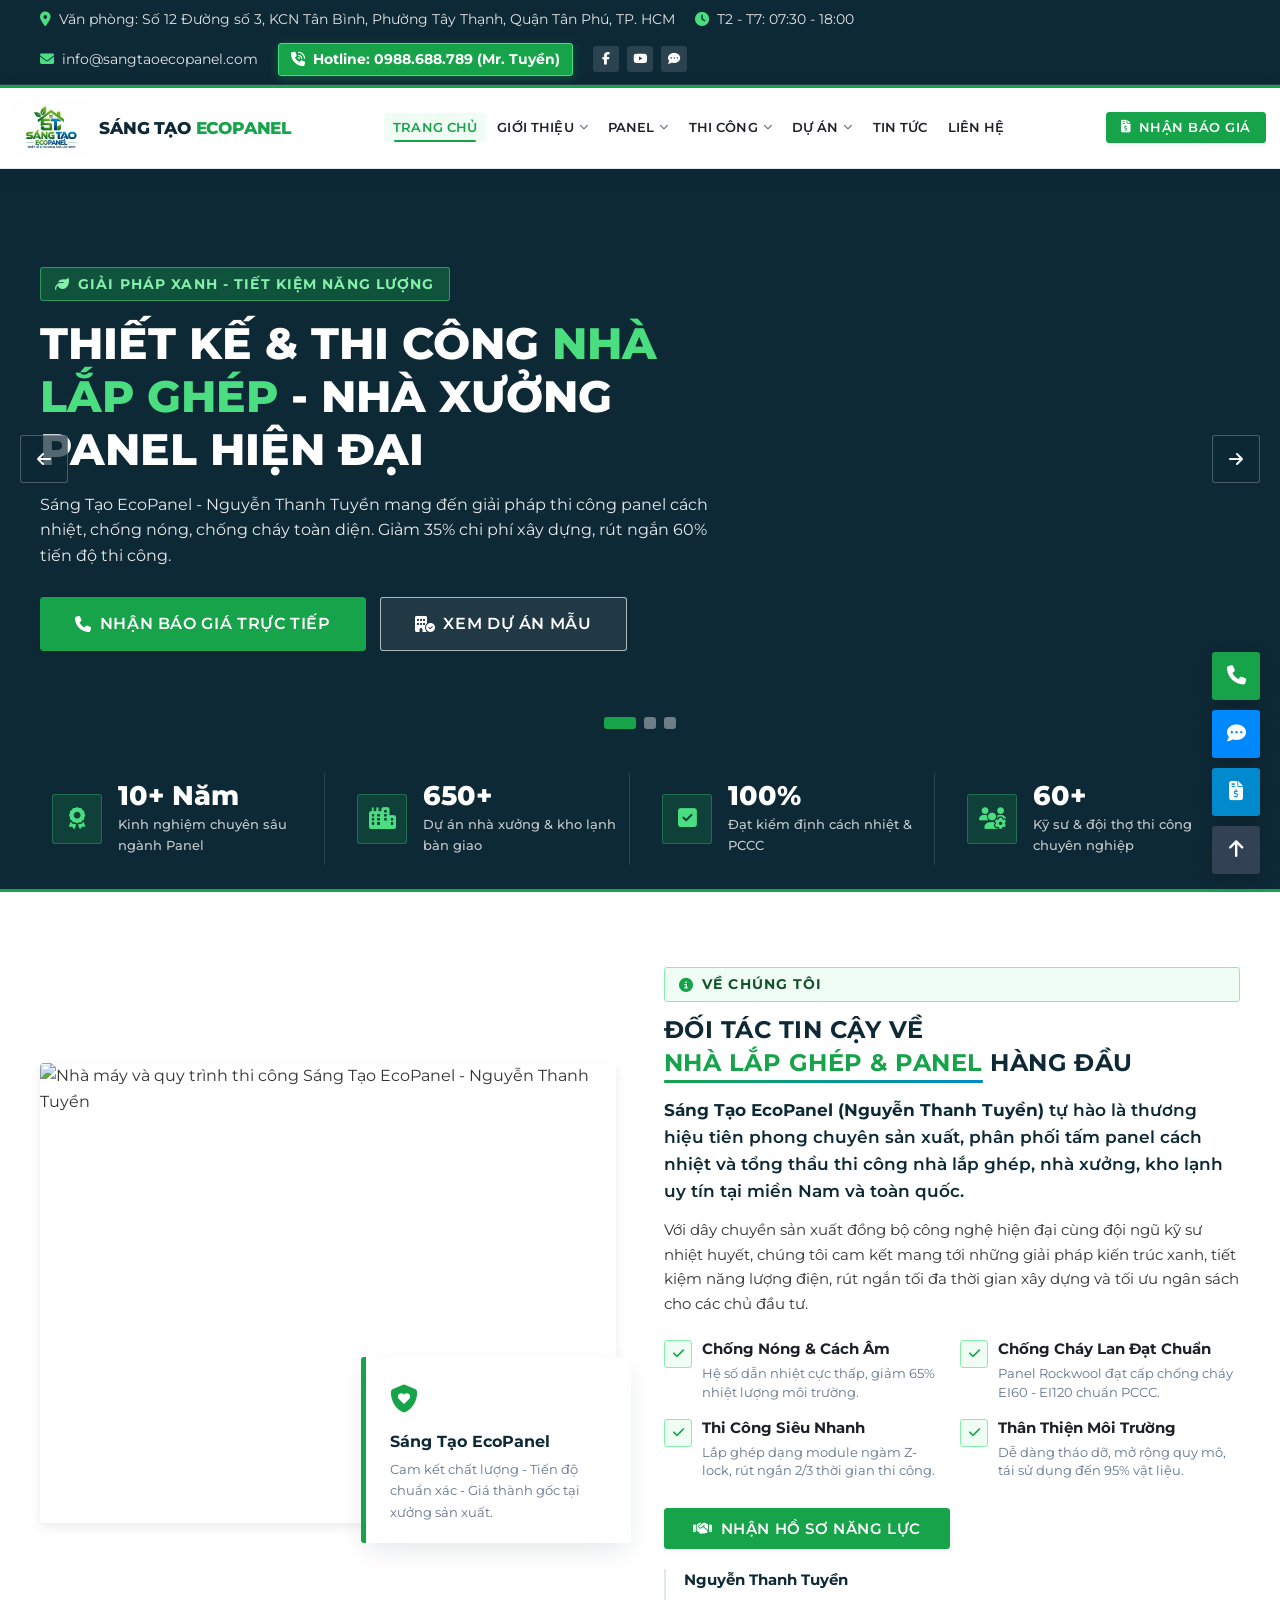
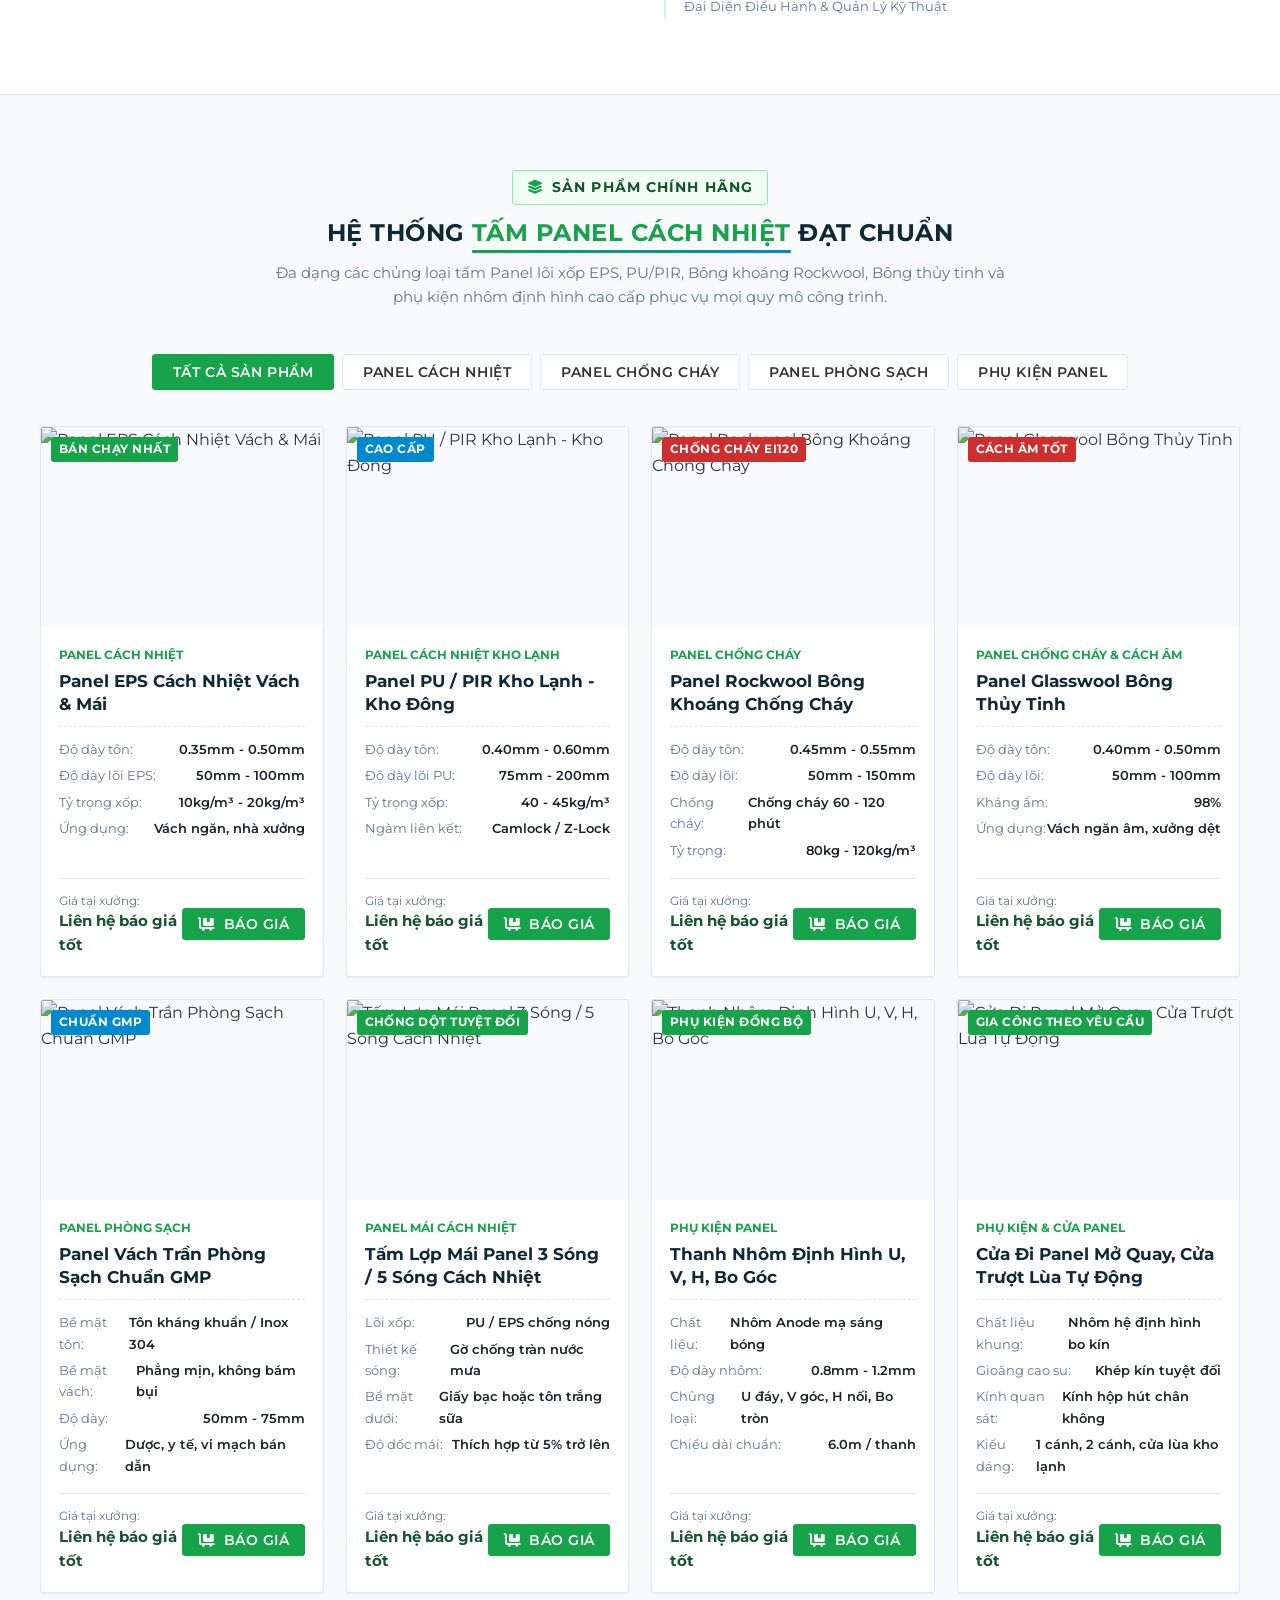
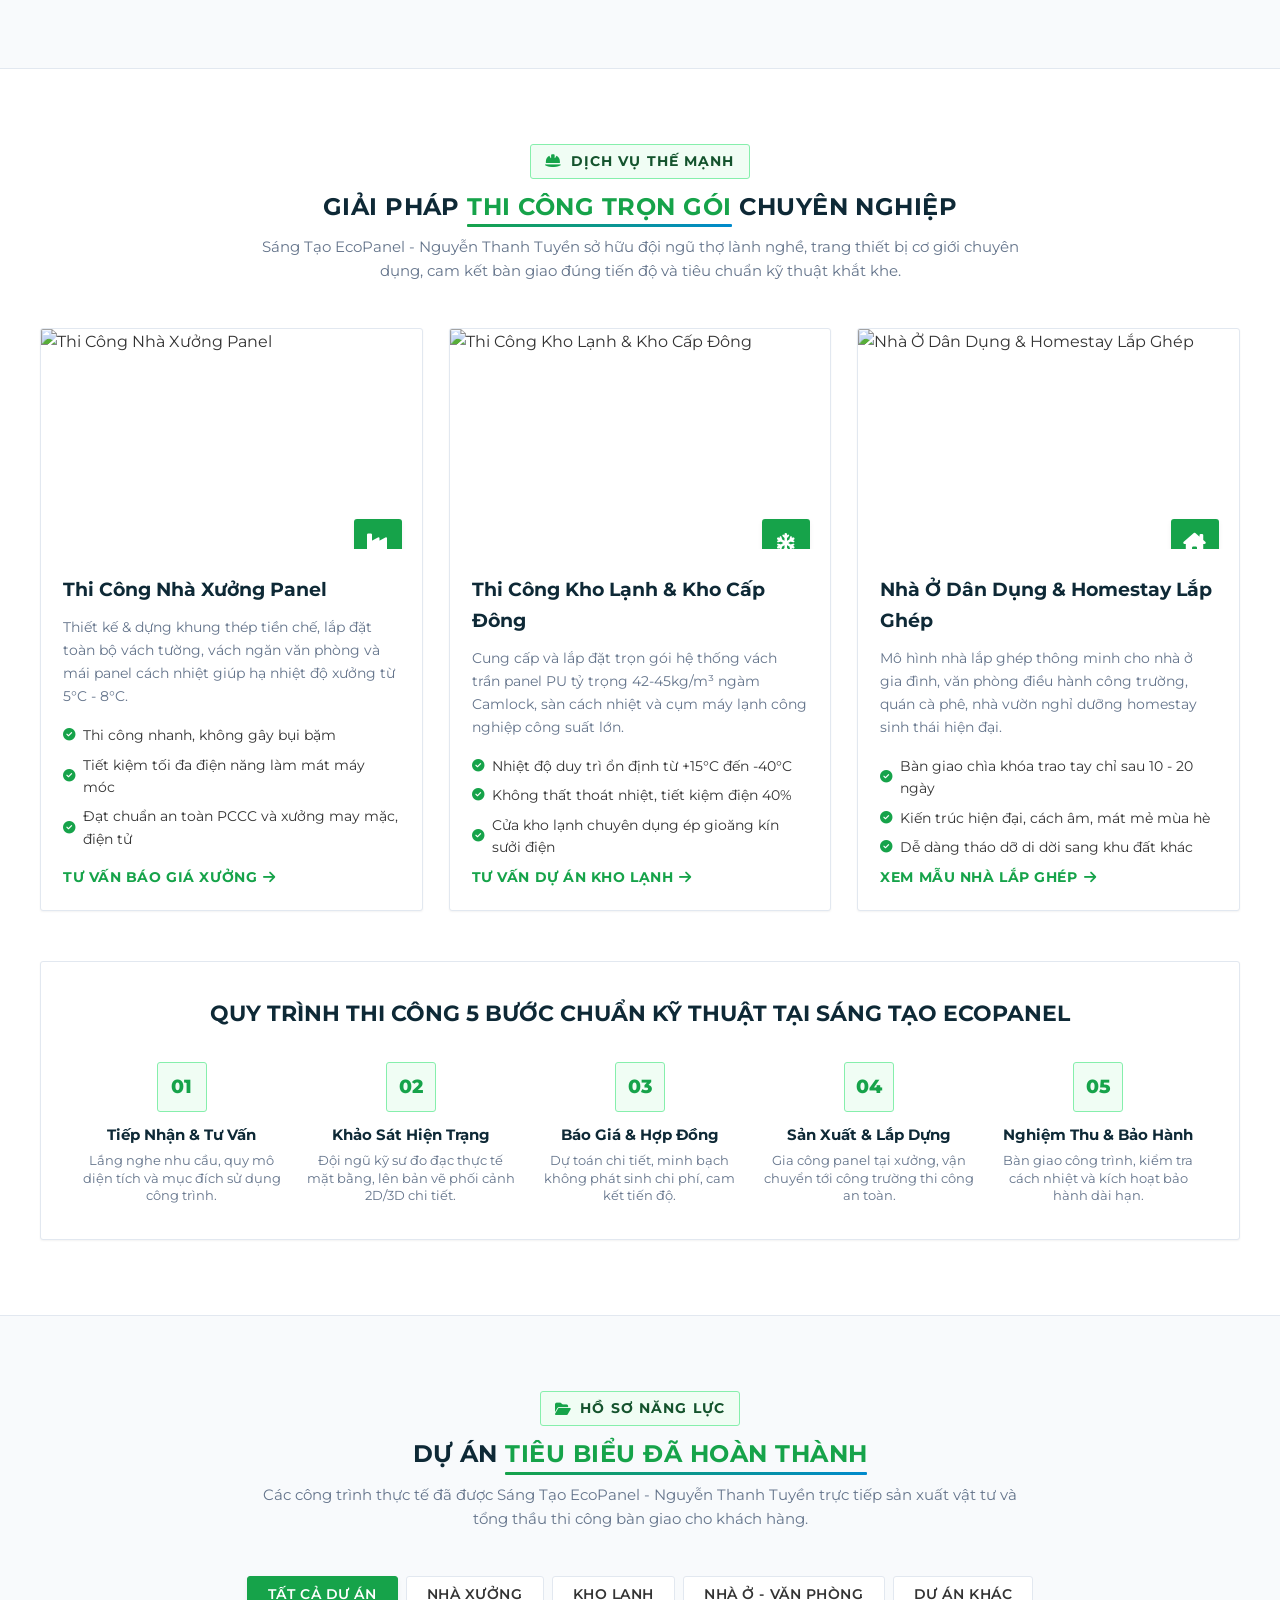
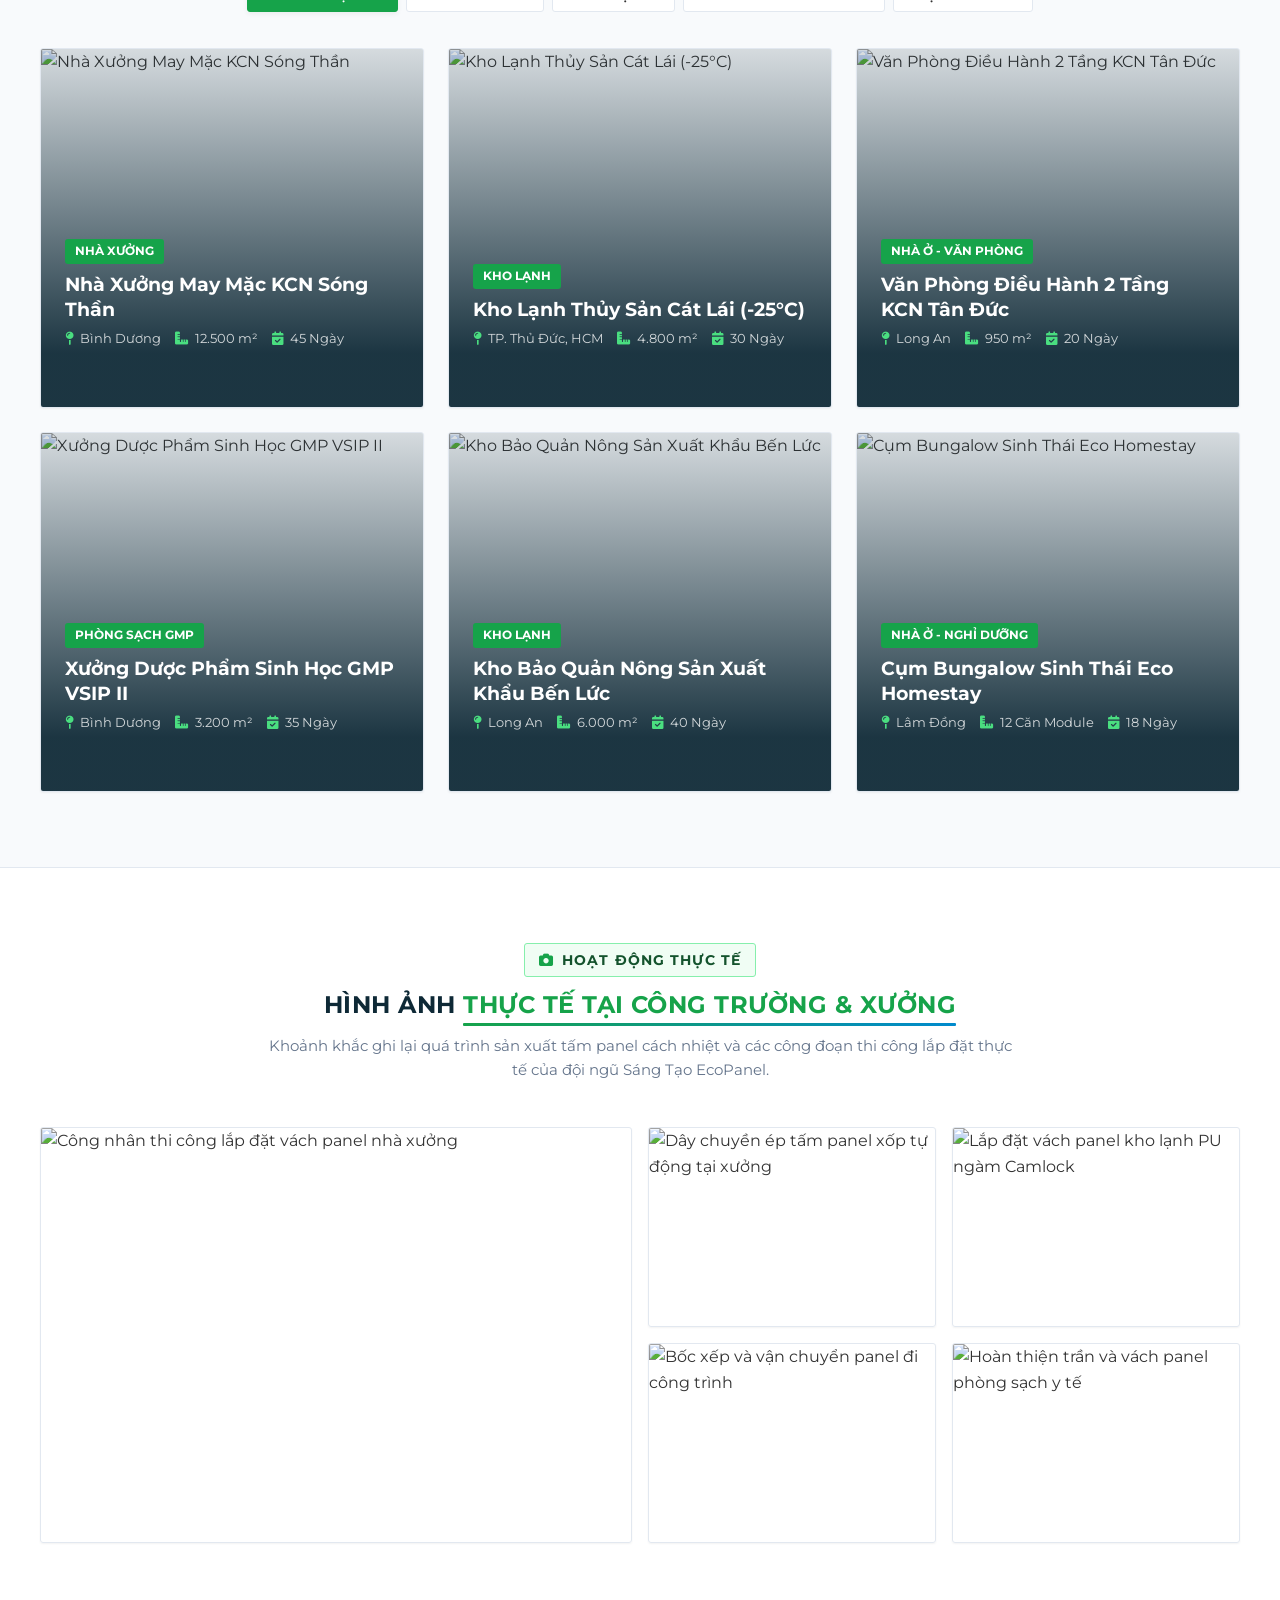
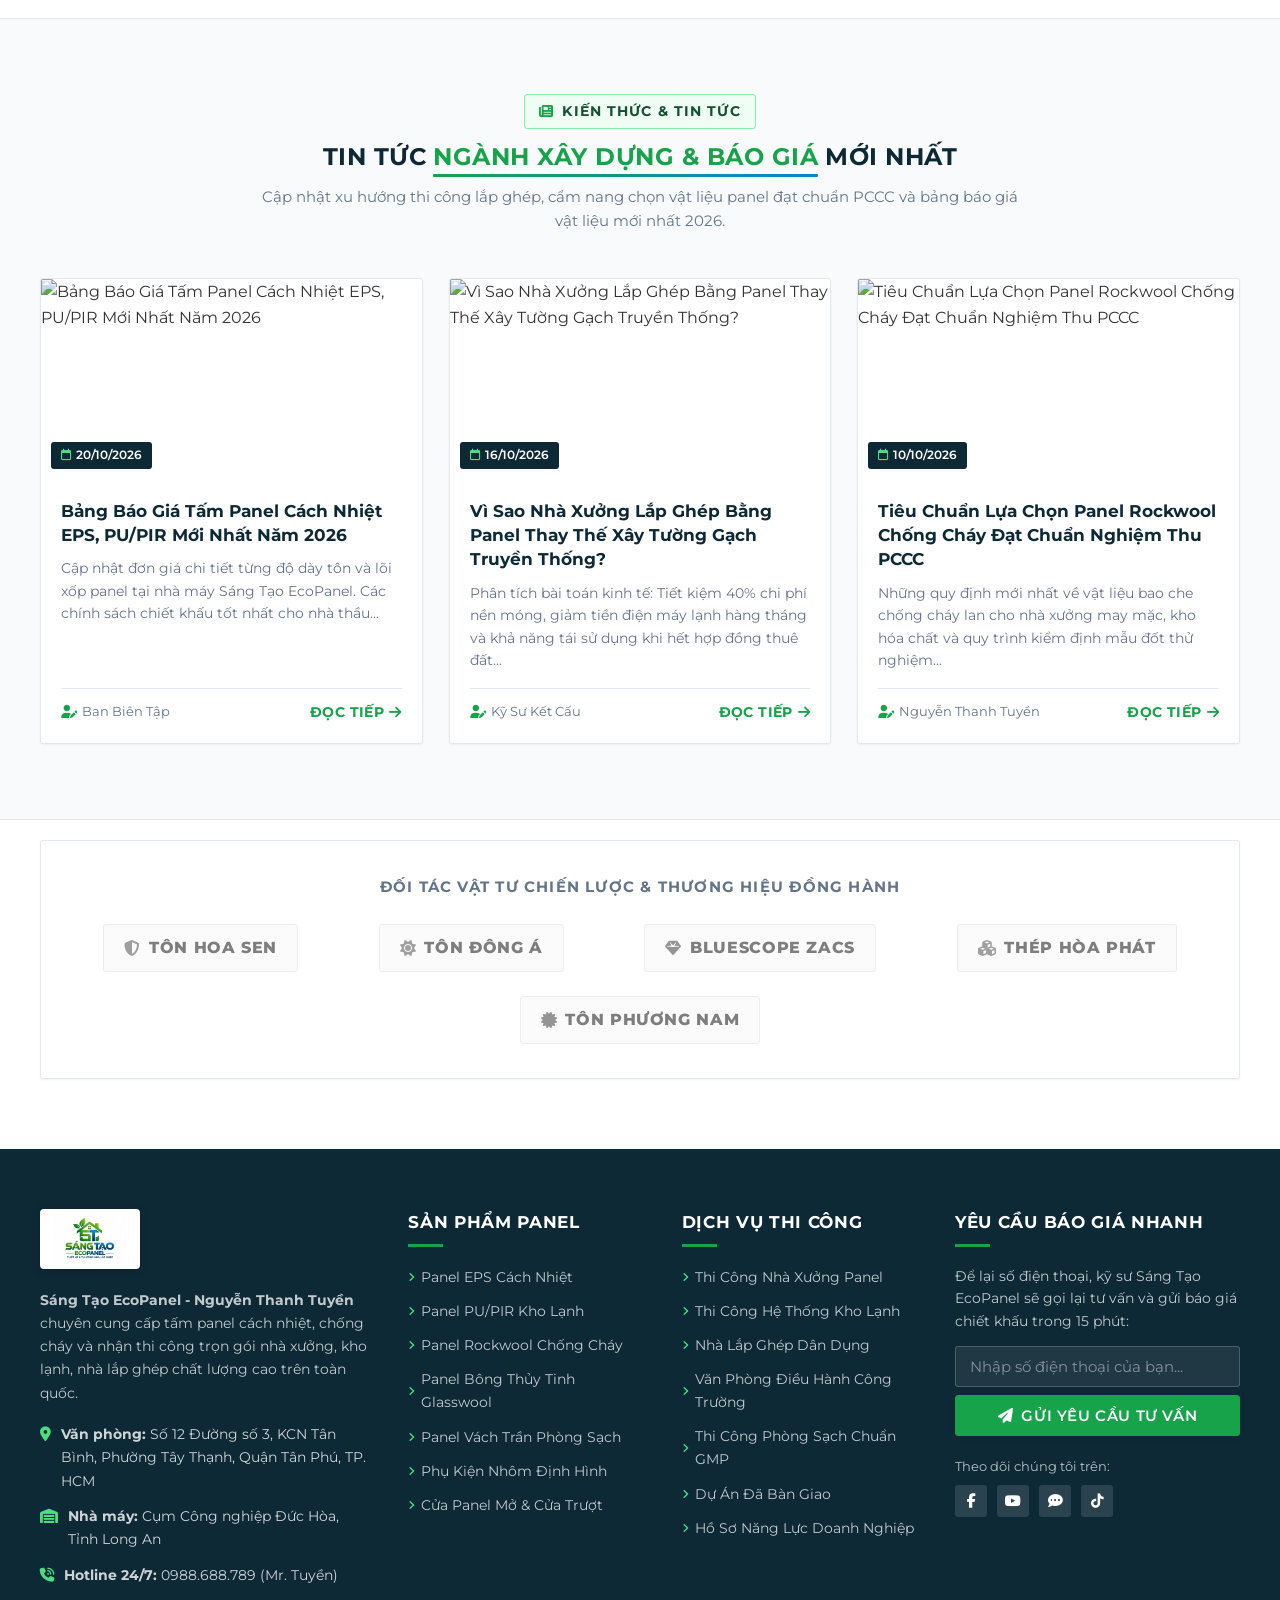
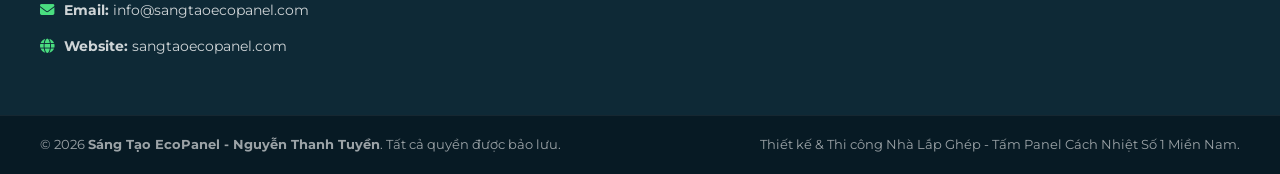
==== index.html @ 534ee0e5 "feat: Hoan thien giao dien Sang Tao EcoPanel chuan HTML5 Semantic" ====
<!DOCTYPE html>
<html lang="vi">
<head>
  <meta charset="UTF-8">
  <meta name="viewport" content="width=device-width, initial-scale=1.0">
  <title>Sáng Tạo EcoPanel - Nguyễn Thanh Tuyền | Thiết Kế &amp; Thi Công Nhà Lắp Ghép</title>
  <meta name="description" content="Sáng Tạo EcoPanel - Nguyễn Thanh Tuyền: Đơn vị hàng đầu chuyên sản xuất tấm panel cách nhiệt, chống cháy và thiết kế thi công nhà xưởng, kho lạnh, nhà lắp ghép chất lượng cao trên toàn quốc.">
  <meta name="keywords" content="sáng tạo ecopanel, nguyễn thanh tuyền, panel cách nhiệt, panel eps, panel pu, panel rockwool, thi công nhà xưởng, kho lạnh, nhà lắp ghép, phòng sạch gmp">
  <meta name="author" content="Nguyễn Thanh Tuyền">
  
  <!-- Open Graph / SEO -->
  <meta property="og:type" content="website">
  <meta property="og:url" content="https://sangtaoecopanel.com/">
  <meta property="og:title" content="Sáng Tạo EcoPanel - Nguyễn Thanh Tuyền | Thiết Kế &amp; Thi Công Nhà Lắp Ghép">
  <meta property="og:description" content="Chuyên thiết kế, thi công nhà lắp ghép panel, kho lạnh, phòng sạch và cung ứng panel cách nhiệt chính hãng giá gốc tận xưởng.">
  <meta property="og:image" content="assets/images/logo.png">

  <!-- Favicon -->
  <link rel="icon" type="image/png" href="assets/images/logo.png">

  <!-- Google Fonts: Montserrat (tiêu đề chuẩn Porto & MyPage) + Be Vietnam Pro (nội dung tiếng Việt tối ưu) -->
  <link rel="preconnect" href="https://fonts.googleapis.com">
  <link rel="preconnect" href="https://fonts.gstatic.com" crossorigin>
  <link href="https://fonts.googleapis.com/css2?family=Be+Vietnam+Pro:ital,wght@0,300;0,400;0,500;0,600;0,700;0,800;1,400&family=Montserrat:wght@500;600;700;800;900&display=swap" rel="stylesheet">

  <!-- Font Awesome 6 Icons -->
  <link rel="stylesheet" href="https://cdnjs.cloudflare.com/ajax/libs/font-awesome/6.5.1/css/all.min.css">

  <!-- Main CSS -->
  <link rel="stylesheet" href="assets/css/style.css">
</head>
<body>

  <!-- 1. TOP MENU (TOPBAR) -->
  <!-- ====================================================
     1. TOP MENU (TOPBAR) - HTML5 Semantic <aside>
     ==================================================== -->
<aside class="topbar" aria-label="Thông tin liên hệ nhanh">
  <div class="container">
    <div class="topbar-wrapper">
      <div class="topbar-left">
        <div class="topbar-item">
          <i class="fa-solid fa-location-dot" aria-hidden="true"></i>
          <span>Văn phòng: Số 12 Đường số 3, KCN Tân Bình, Phường Tây Thạnh, Quận Tân Phú, TP. HCM</span>
        </div>
        <div class="topbar-item">
          <i class="fa-solid fa-clock" aria-hidden="true"></i>
          <span>T2 - T7: 07:30 - 18:00</span>
        </div>
      </div>
      <div class="topbar-right">
        <div class="topbar-item">
          <i class="fa-solid fa-envelope" aria-hidden="true"></i>
          <a href="mailto:info@sangtaoecopanel.com">info@sangtaoecopanel.com</a>
        </div>
        <div class="topbar-item highlight-phone">
          <i class="fa-solid fa-phone-volume" aria-hidden="true"></i>
          <a href="tel:0988.688.789">Hotline: 0988.688.789 (Mr. Tuyền)</a>
        </div>
        <div class="topbar-socials" aria-label="Mạng xã hội">
          <a href="#" aria-label="Facebook"><i class="fa-brands fa-facebook-f"></i></a>
          <a href="#" aria-label="YouTube"><i class="fa-brands fa-youtube"></i></a>
          <a href="#" aria-label="Zalo"><i class="fa-solid fa-comment-dots"></i></a>
        </div>
      </div>
    </div>
  </div>
</aside>

  <!-- 2. HEADER & MENU CHÍNH -->
  <!-- ====================================================
     2. HEADER & MENU CHÍNH - HTML5 Semantic <header> & <nav>
     ==================================================== -->
<header class="header-main" id="siteHeader" role="banner">
  <div class="container">
    <div class="header-wrapper">
      <!-- Logo thương hiệu -->
      <a href="#trang-chu" class="header-logo" aria-label="Về trang chủ Sáng Tạo EcoPanel">
        <div class="logo-img-wrapper">
          <img src="assets/images/logo.png" alt="Logo Sáng Tạo EcoPanel - Nguyễn Thanh Tuyền" class="logo-img">
        </div>
        <div class="logo-text-wrapper">
          <div class="logo-title">SÁNG TẠO <span>ECOPANEL</span></div>
          <div class="logo-sub">Nguyễn Thanh Tuyền • Thiết Kế &amp; Thi Công Nhà Lắp Ghép</div>
        </div>
      </a>

      <!-- Menu Điều Hướng Chính -->
      <nav class="header-nav" aria-label="Điều hướng chính website">
        <ul class="nav-list">
          
            <li class="nav-item active">
              <a href="#trang-chu" class="nav-link">
                Trang chủ
                
              </a>
              
            </li>
          
            <li class="nav-item ">
              <a href="#gioi-thieu" class="nav-link">
                Giới thiệu
                
                  <i class="fa-solid fa-chevron-down" aria-hidden="true"></i>
                
              </a>
              
                <ul class="dropdown-menu" aria-label="Menu con Giới thiệu">
                  
                    <li>
                      <a href="#gioi-thieu" class="dropdown-link">
                        <i class="fa-solid fa-angle-right" aria-hidden="true"></i> Tổng quan doanh nghiệp
                      </a>
                    </li>
                  
                    <li>
                      <a href="#gioi-thieu" class="dropdown-link">
                        <i class="fa-solid fa-angle-right" aria-hidden="true"></i> Tầm nhìn - Sứ mệnh
                      </a>
                    </li>
                  
                    <li>
                      <a href="#gioi-thieu" class="dropdown-link">
                        <i class="fa-solid fa-angle-right" aria-hidden="true"></i> Năng lực nhà máy &amp; Đội ngũ
                      </a>
                    </li>
                  
                </ul>
              
            </li>
          
            <li class="nav-item ">
              <a href="#panel" class="nav-link">
                Panel
                
                  <i class="fa-solid fa-chevron-down" aria-hidden="true"></i>
                
              </a>
              
                <ul class="dropdown-menu" aria-label="Menu con Panel">
                  
                    <li>
                      <a href="#panel" class="dropdown-link">
                        <i class="fa-solid fa-angle-right" aria-hidden="true"></i> Panel cách nhiệt (EPS, PU/PIR)
                      </a>
                    </li>
                  
                    <li>
                      <a href="#panel" class="dropdown-link">
                        <i class="fa-solid fa-angle-right" aria-hidden="true"></i> Panel chống cháy (Rockwool, Bông thủy tinh)
                      </a>
                    </li>
                  
                    <li>
                      <a href="#panel" class="dropdown-link">
                        <i class="fa-solid fa-angle-right" aria-hidden="true"></i> Panel phòng sạch GMP
                      </a>
                    </li>
                  
                    <li>
                      <a href="#panel" class="dropdown-link">
                        <i class="fa-solid fa-angle-right" aria-hidden="true"></i> Phụ kiện nhôm panel chuyên dụng
                      </a>
                    </li>
                  
                </ul>
              
            </li>
          
            <li class="nav-item ">
              <a href="#thi-cong" class="nav-link">
                Thi công
                
                  <i class="fa-solid fa-chevron-down" aria-hidden="true"></i>
                
              </a>
              
                <ul class="dropdown-menu" aria-label="Menu con Thi công">
                  
                    <li>
                      <a href="#thi-cong" class="dropdown-link">
                        <i class="fa-solid fa-angle-right" aria-hidden="true"></i> Nhà xưởng panel trọn gói
                      </a>
                    </li>
                  
                    <li>
                      <a href="#thi-cong" class="dropdown-link">
                        <i class="fa-solid fa-angle-right" aria-hidden="true"></i> Kho lạnh &amp; Kho đông bảo quản
                      </a>
                    </li>
                  
                    <li>
                      <a href="#thi-cong" class="dropdown-link">
                        <i class="fa-solid fa-angle-right" aria-hidden="true"></i> Nhà ở dân dụng &amp; Homestay
                      </a>
                    </li>
                  
                    <li>
                      <a href="#thi-cong" class="dropdown-link">
                        <i class="fa-solid fa-angle-right" aria-hidden="true"></i> Công trình phòng sạch y tế, điện tử
                      </a>
                    </li>
                  
                </ul>
              
            </li>
          
            <li class="nav-item ">
              <a href="#du-an" class="nav-link">
                Dự án
                
                  <i class="fa-solid fa-chevron-down" aria-hidden="true"></i>
                
              </a>
              
                <ul class="dropdown-menu" aria-label="Menu con Dự án">
                  
                    <li>
                      <a href="#du-an" class="dropdown-link">
                        <i class="fa-solid fa-angle-right" aria-hidden="true"></i> Dự án Nhà xưởng công nghiệp
                      </a>
                    </li>
                  
                    <li>
                      <a href="#du-an" class="dropdown-link">
                        <i class="fa-solid fa-angle-right" aria-hidden="true"></i> Dự án Hệ thống Kho lạnh
                      </a>
                    </li>
                  
                    <li>
                      <a href="#du-an" class="dropdown-link">
                        <i class="fa-solid fa-angle-right" aria-hidden="true"></i> Dự án Nhà ở - Văn phòng
                      </a>
                    </li>
                  
                    <li>
                      <a href="#du-an" class="dropdown-link">
                        <i class="fa-solid fa-angle-right" aria-hidden="true"></i> Dự án khác
                      </a>
                    </li>
                  
                </ul>
              
            </li>
          
            <li class="nav-item ">
              <a href="#tin-tuc" class="nav-link">
                Tin tức
                
              </a>
              
            </li>
          
            <li class="nav-item ">
              <a href="#lien-he" class="nav-link">
                Liên hệ
                
              </a>
              
            </li>
          
        </ul>
      </nav>

      <!-- Hành Động Header -->
      <div class="header-actions">
        <button type="button" class="btn btn-primary btn-header-quote open-quote-modal" id="btnHeaderQuote">
          <i class="fa-solid fa-file-invoice-dollar" aria-hidden="true"></i> Nhận Báo Giá
        </button>
        <button type="button" class="mobile-menu-toggle" id="mobileMenuToggle" aria-label="Mở menu di động" aria-expanded="false" aria-controls="mobileDrawer">
          <i class="fa-solid fa-bars" aria-hidden="true"></i>
        </button>
      </div>
    </div>
  </div>
</header>

<!-- Mobile Navigation Drawer -->
<div class="mobile-drawer-backdrop" id="mobileDrawerBackdrop" aria-hidden="true"></div>
<aside class="mobile-drawer" id="mobileDrawer" aria-label="Menu di động">
  <div class="mobile-drawer-header">
    <div class="logo-title">SÁNG TẠO <span>ECOPANEL</span></div>
    <button class="mobile-drawer-close" id="mobileDrawerClose" aria-label="Đóng menu"><i class="fa-solid fa-xmark"></i></button>
  </div>
  <nav>
    <ul class="mobile-nav-list">
      
        <li>
          <a href="#trang-chu" class="mobile-nav-link active">
            Trang chủ <i class="fa-solid fa-angle-right" aria-hidden="true"></i>
          </a>
        </li>
      
        <li>
          <a href="#gioi-thieu" class="mobile-nav-link ">
            Giới thiệu <i class="fa-solid fa-angle-right" aria-hidden="true"></i>
          </a>
        </li>
      
        <li>
          <a href="#panel" class="mobile-nav-link ">
            Panel <i class="fa-solid fa-angle-right" aria-hidden="true"></i>
          </a>
        </li>
      
        <li>
          <a href="#thi-cong" class="mobile-nav-link ">
            Thi công <i class="fa-solid fa-angle-right" aria-hidden="true"></i>
          </a>
        </li>
      
        <li>
          <a href="#du-an" class="mobile-nav-link ">
            Dự án <i class="fa-solid fa-angle-right" aria-hidden="true"></i>
          </a>
        </li>
      
        <li>
          <a href="#tin-tuc" class="mobile-nav-link ">
            Tin tức <i class="fa-solid fa-angle-right" aria-hidden="true"></i>
          </a>
        </li>
      
        <li>
          <a href="#lien-he" class="mobile-nav-link ">
            Liên hệ <i class="fa-solid fa-angle-right" aria-hidden="true"></i>
          </a>
        </li>
      
      <li>
        <a href="#hinh-anh" class="mobile-nav-link">
          Hình ảnh thực tế <i class="fa-solid fa-angle-right" aria-hidden="true"></i>
        </a>
      </li>
    </ul>
  </nav>
  <div style="margin-top: 24px;">
    <button type="button" class="btn btn-primary open-quote-modal" style="width: 100%;">
      <i class="fa-solid fa-calculator" aria-hidden="true"></i> Yêu cầu báo giá nhanh
    </button>
    <div style="margin-top: 14px; text-align: center; font-size: 0.88rem; color: var(--color-surface-raised);">
      <strong>Hotline: 0988.688.789</strong>
    </div>
  </div>
</aside>


  <!-- KHU VỰC NỘI DUNG CHÍNH (HTML5 <main>) -->

  <!-- KHU VỰC NỘI DUNG CHÍNH (HTML5 <main>) -->
  <main id="mainContent" role="main">
    <!-- 3. SLIDE BANNER & STATS -->
    <!-- ====================================================
     3. HERO SLIDER SECTION - HTML5 Semantic <section> & <aside>
     ==================================================== -->
<section class="hero-slider-section" id="trang-chu" aria-label="Banner nổi bật và năng lực">
  <div class="hero-slider-container">
    <!-- Slide 1: Nhà lắp ghép & Nhà xưởng panel -->
    <div class="slide active">
      <div class="slide-bg" style="background-image: url('https://images.unsplash.com/photo-1541888946425-d0fbb186156a?auto=format&fit=crop&w=1920&q=80');"></div>
      <div class="slide-overlay"></div>
      <div class="container slide-content-wrap">
        <div class="slide-content">
          <div class="slide-tag">
            <i class="fa-solid fa-leaf" aria-hidden="true"></i> Giải Pháp Xanh - Tiết Kiệm Năng Lượng
          </div>
          <h1 class="slide-title">
            Thiết Kế &amp; Thi Công <span>Nhà Lắp Ghép</span> - Nhà Xưởng Panel Hiện Đại
          </h1>
          <p class="slide-desc">
            Sáng Tạo EcoPanel - Nguyễn Thanh Tuyền mang đến giải pháp thi công panel cách nhiệt, chống nóng, chống cháy toàn diện. Giảm 35% chi phí xây dựng, rút ngắn 60% tiến độ thi công.
          </p>
          <div class="slide-btns">
            <button type="button" class="btn btn-primary btn-lg open-quote-modal">
              <i class="fa-solid fa-phone" aria-hidden="true"></i> Nhận Báo Giá Trực Tiếp
            </button>
            <a href="#du-an" class="btn btn-outline-white btn-lg">
              <i class="fa-solid fa-building-circle-check" aria-hidden="true"></i> Xem Dự Án Mẫu
            </a>
          </div>
        </div>
      </div>
    </div>

    <!-- Slide 2: Kho lạnh & Panel cách nhiệt công nghệ cao -->
    <div class="slide">
      <div class="slide-bg" style="background-image: url('https://images.unsplash.com/photo-1586528116311-ad8dd3c8310d?auto=format&fit=crop&w=1920&q=80');"></div>
      <div class="slide-overlay"></div>
      <div class="container slide-content-wrap">
        <div class="slide-content">
          <div class="slide-tag">
            <i class="fa-solid fa-snowflake" aria-hidden="true"></i> Tiêu Chuẩn Châu Âu - Cách Nhiệt Vượt Trội
          </div>
          <div class="slide-title">
            Tấm Panel PU / PIR &amp; <span>Hệ Thống Kho Lạnh</span> Chuẩn Quốc Tế
          </div>
          <p class="slide-desc">
            Chuyên cung cấp panel PU/PIR, EPS cho phòng sạch y tế GMP, kho đông thủy hải sản, kho lạnh bảo quản nông sản với tỷ trọng cao, giữ nhiệt hoàn hảo và độ bền trên 30 năm.
          </p>
          <div class="slide-btns">
            <a href="#panel" class="btn btn-primary btn-lg">
              <i class="fa-solid fa-layer-group" aria-hidden="true"></i> Khám Phá Sản Phẩm Panel
            </a>
            <a href="#thi-cong" class="btn btn-outline-white btn-lg">
              <i class="fa-solid fa-screwdriver-wrench" aria-hidden="true"></i> Dịch Vụ Thi Công Kho Lạnh
            </a>
          </div>
        </div>
      </div>
    </div>

    <!-- Slide 3: Nhà máy sản xuất & năng lực thi công uy tín -->
    <div class="slide">
      <div class="slide-bg" style="background-image: url('https://images.unsplash.com/photo-1504307651254-35680f356dfd?auto=format&fit=crop&w=1920&q=80');"></div>
      <div class="slide-overlay"></div>
      <div class="container slide-content-wrap">
        <div class="slide-content">
          <div class="slide-tag">
            <i class="fa-solid fa-shield-halved" aria-hidden="true"></i> Đạt Chuẩn PCCC &amp; ISO 9001:2015
          </div>
          <div class="slide-title">
            Tổng Thầu Thi Công <span>Trọn Gói Khung Thép</span> &amp; Vách Panel
          </div>
          <p class="slide-desc">
            Đội ngũ kỹ sư kết cấu và thợ lành nghề kinh nghiệm trên 10 năm. Cam kết bảo hành kết cấu 10 năm, bảo hành chống dột vách 3 năm, hỗ trợ hồ sơ cấp phép &amp; PCCC đầy đủ.
          </p>
          <div class="slide-btns">
            <button type="button" class="btn btn-primary btn-lg open-quote-modal">
              <i class="fa-solid fa-comments" aria-hidden="true"></i> Đặt Lịch Khảo Sát Miễn Phí
            </button>
            <a href="#lien-he" class="btn btn-outline-white btn-lg">
              <i class="fa-solid fa-location-dot" aria-hidden="true"></i> Thông Tin Liên Hệ
            </a>
          </div>
        </div>
      </div>
    </div>

    <!-- Controls -->
    <button class="slider-arrow slider-prev" aria-label="Slide trước"><i class="fa-solid fa-arrow-left" aria-hidden="true"></i></button>
    <button class="slider-arrow slider-next" aria-label="Slide sau"><i class="fa-solid fa-arrow-right" aria-hidden="true"></i></button>

    <div class="slider-dots" role="tablist" aria-label="Chuyển slide">
      <div class="slider-dot active" role="tab" aria-selected="true" aria-label="Slide 1"></div>
      <div class="slider-dot" role="tab" aria-selected="false" aria-label="Slide 2"></div>
      <div class="slider-dot" role="tab" aria-selected="false" aria-label="Slide 3"></div>
    </div>
  </div>

  <!-- Stats Bar: Semantic <aside> -->
  <aside class="hero-stats-bar" aria-label="Thống kê số liệu năng lực">
    <div class="container">
      <div class="stats-grid">
        
          <div class="stat-item">
            <div class="stat-icon"><i class="fa-solid fa-award" aria-hidden="true"></i></div>
            <div class="stat-info">
              <div class="stat-number">10+ Năm</div>
              <div class="stat-label">Kinh nghiệm chuyên sâu ngành Panel</div>
            </div>
          </div>
        
          <div class="stat-item">
            <div class="stat-icon"><i class="fa-solid fa-city" aria-hidden="true"></i></div>
            <div class="stat-info">
              <div class="stat-number">650+</div>
              <div class="stat-label">Dự án nhà xưởng &amp; kho lạnh bàn giao</div>
            </div>
          </div>
        
          <div class="stat-item">
            <div class="stat-icon"><i class="fa-solid fa-square-check" aria-hidden="true"></i></div>
            <div class="stat-info">
              <div class="stat-number">100%</div>
              <div class="stat-label">Đạt kiểm định cách nhiệt &amp; PCCC</div>
            </div>
          </div>
        
          <div class="stat-item">
            <div class="stat-icon"><i class="fa-solid fa-users-gear" aria-hidden="true"></i></div>
            <div class="stat-info">
              <div class="stat-number">60+</div>
              <div class="stat-label">Kỹ sư &amp; đội thợ thi công chuyên nghiệp</div>
            </div>
          </div>
        
      </div>
    </div>
  </aside>
</section>

    <!-- 4. GIỚI THIỆU -->
    <!-- ====================================================
     4. GIỚI THIỆU SECTION - HTML5 Semantic <section> & <article>
     ==================================================== -->
<section class="section section-bg-white" id="gioi-thieu" aria-labelledby="about-heading">
  <div class="container">
    <div class="about-grid">
      <!-- Cột hình ảnh năng lực -->
      <figure class="about-images-wrapper">
        <img src="https://images.unsplash.com/photo-1581094794329-c8112a89af12?auto=format&fit=crop&w=800&q=80" alt="Nhà máy và quy trình thi công Sáng Tạo EcoPanel - Nguyễn Thanh Tuyền" class="about-main-img">
        <figcaption class="about-sub-badge">
          <div class="badge-icon"><i class="fa-solid fa-shield-heart" aria-hidden="true"></i></div>
          <h4>Sáng Tạo EcoPanel</h4>
          <p>Cam kết chất lượng - Tiến độ chuẩn xác - Giá thành gốc tại xưởng sản xuất.</p>
        </figcaption>
      </figure>

      <!-- Cột nội dung giới thiệu -->
      <article class="about-content">
        <div class="section-badge">
          <i class="fa-solid fa-circle-info" aria-hidden="true"></i> Về chúng tôi
        </div>
        <h2 class="section-title" id="about-heading">
          Đối Tác Tin Cậy Về <span>Nhà Lắp Ghép &amp; Panel</span> Hàng Đầu
        </h2>
        <p class="about-lead">
          <strong>Sáng Tạo EcoPanel (Nguyễn Thanh Tuyền)</strong> tự hào là thương hiệu tiên phong chuyên sản xuất, phân phối tấm panel cách nhiệt và tổng thầu thi công nhà lắp ghép, nhà xưởng, kho lạnh uy tín tại miền Nam và toàn quốc.
        </p>
        <p class="about-desc">
          Với dây chuyền sản xuất đồng bộ công nghệ hiện đại cùng đội ngũ kỹ sư nhiệt huyết, chúng tôi cam kết mang tới những giải pháp kiến trúc xanh, tiết kiệm năng lượng điện, rút ngắn tối đa thời gian xây dựng và tối ưu ngân sách cho các chủ đầu tư.
        </p>

        <ul class="about-features-list">
          <li class="about-feature-item">
            <div class="about-feature-icon"><i class="fa-solid fa-check" aria-hidden="true"></i></div>
            <div>
              <h5>Chống Nóng &amp; Cách Âm</h5>
              <p>Hệ số dẫn nhiệt cực thấp, giảm 65% nhiệt lượng môi trường.</p>
            </div>
          </li>
          <li class="about-feature-item">
            <div class="about-feature-icon"><i class="fa-solid fa-check" aria-hidden="true"></i></div>
            <div>
              <h5>Chống Cháy Lan Đạt Chuẩn</h5>
              <p>Panel Rockwool đạt cấp chống cháy EI60 - EI120 chuẩn PCCC.</p>
            </div>
          </li>
          <li class="about-feature-item">
            <div class="about-feature-icon"><i class="fa-solid fa-check" aria-hidden="true"></i></div>
            <div>
              <h5>Thi Công Siêu Nhanh</h5>
              <p>Lắp ghép dạng module ngàm Z-lock, rút ngắn 2/3 thời gian thi công.</p>
            </div>
          </li>
          <li class="about-feature-item">
            <div class="about-feature-icon"><i class="fa-solid fa-check" aria-hidden="true"></i></div>
            <div>
              <h5>Thân Thiện Môi Trường</h5>
              <p>Dễ dàng tháo dỡ, mở rộng quy mô, tái sử dụng đến 95% vật liệu.</p>
            </div>
          </li>
        </ul>

        <div class="about-actions">
          <button type="button" class="btn btn-primary open-quote-modal">
            <i class="fa-solid fa-handshake" aria-hidden="true"></i> Nhận Hồ Sơ Năng Lực
          </button>
          <div class="about-founder">
            <div class="founder-info">
              <h5>Nguyễn Thanh Tuyền</h5>
              <span>Đại Diện Điều Hành &amp; Quản Lý Kỹ Thuật</span>
            </div>
          </div>
        </div>
      </article>
    </div>
  </div>
</section>

    <!-- 5. PANEL (DANH MỤC SẢN PHẨM) -->
    <!-- ====================================================
     5. PANEL SECTION (SẢN PHẨM PANEL) - HTML5 Semantic <section>, <article>, <figure>
     ==================================================== -->
<section class="section section-bg-subtle" id="panel" aria-labelledby="panel-heading">
  <div class="container">
    <header class="section-header">
      <div class="section-badge">
        <i class="fa-solid fa-layer-group" aria-hidden="true"></i> Sản phẩm chính hãng
      </div>
      <h2 class="section-title" id="panel-heading">
        Hệ Thống <span>Tấm Panel Cách Nhiệt</span> Đạt Chuẩn
      </h2>
      <p class="section-desc">
        Đa dạng các chủng loại tấm Panel lõi xốp EPS, PU/PIR, Bông khoáng Rockwool, Bông thủy tinh và phụ kiện nhôm định hình cao cấp phục vụ mọi quy mô công trình.
      </p>
    </header>

    <!-- Filter Tabs -->
    <nav class="filter-tabs-wrapper" aria-label="Bộ lọc phân loại panel">
      <button class="tab-btn active" data-filter="all">Tất cả sản phẩm</button>
      <button class="tab-btn" data-filter="cach-nhiet">Panel Cách Nhiệt</button>
      <button class="tab-btn" data-filter="chong-chay">Panel Chống Cháy</button>
      <button class="tab-btn" data-filter="phong-sach">Panel Phòng Sạch</button>
      <button class="tab-btn" data-filter="phu-kien">Phụ Kiện Panel</button>
    </nav>

    <!-- Product Cards Grid -->
    <div class="products-grid">
      
        <article class="product-card" data-category="cach-nhiet">
          <figure class="product-img-wrap">
            <span class="product-badge ">Bán chạy nhất</span>
            <img src="https://images.unsplash.com/photo-1513694203232-719a280e022f?auto=format&amp;fit=crop&amp;w=600&amp;q=80" alt="Panel EPS Cách Nhiệt Vách &amp; Mái">
          </figure>
          <div class="product-body">
            <div class="product-category">Panel Cách Nhiệt</div>
            <h3 class="product-title">Panel EPS Cách Nhiệt Vách &amp; Mái</h3>
            <div class="product-specs">
              
                <div class="spec-row"><span>Độ dày tôn:</span><strong>0.35mm - 0.50mm</strong></div>
              
                <div class="spec-row"><span>Độ dày lõi EPS:</span><strong>50mm - 100mm</strong></div>
              
                <div class="spec-row"><span>Tỷ trọng xốp:</span><strong>10kg/m³ - 20kg/m³</strong></div>
              
                <div class="spec-row"><span>Ứng dụng:</span><strong>Vách ngăn, nhà xưởng</strong></div>
              
            </div>
            <footer class="product-footer">
              <div>
                <div class="product-price-label">Giá tại xưởng:</div>
                <div class="product-price">Liên hệ báo giá tốt</div>
              </div>
              <button type="button" class="btn btn-primary btn-sm product-btn-quote open-quote-modal" aria-label="Yêu cầu báo giá Panel EPS Cách Nhiệt Vách &amp; Mái">
                <i class="fa-solid fa-cart-flatbed" aria-hidden="true"></i> Báo Giá
              </button>
            </footer>
          </div>
        </article>
      
        <article class="product-card" data-category="cach-nhiet">
          <figure class="product-img-wrap">
            <span class="product-badge cleanroom">Cao cấp</span>
            <img src="https://images.unsplash.com/photo-1590247813693-5541d1c609fd?auto=format&amp;fit=crop&amp;w=600&amp;q=80" alt="Panel PU / PIR Kho Lạnh - Kho Đông">
          </figure>
          <div class="product-body">
            <div class="product-category">Panel Cách Nhiệt Kho Lạnh</div>
            <h3 class="product-title">Panel PU / PIR Kho Lạnh - Kho Đông</h3>
            <div class="product-specs">
              
                <div class="spec-row"><span>Độ dày tôn:</span><strong>0.40mm - 0.60mm</strong></div>
              
                <div class="spec-row"><span>Độ dày lõi PU:</span><strong>75mm - 200mm</strong></div>
              
                <div class="spec-row"><span>Tỷ trọng xốp:</span><strong>40 - 45kg/m³</strong></div>
              
                <div class="spec-row"><span>Ngàm liên kết:</span><strong>Camlock / Z-Lock</strong></div>
              
            </div>
            <footer class="product-footer">
              <div>
                <div class="product-price-label">Giá tại xưởng:</div>
                <div class="product-price">Liên hệ báo giá tốt</div>
              </div>
              <button type="button" class="btn btn-primary btn-sm product-btn-quote open-quote-modal" aria-label="Yêu cầu báo giá Panel PU / PIR Kho Lạnh - Kho Đông">
                <i class="fa-solid fa-cart-flatbed" aria-hidden="true"></i> Báo Giá
              </button>
            </footer>
          </div>
        </article>
      
        <article class="product-card" data-category="chong-chay">
          <figure class="product-img-wrap">
            <span class="product-badge fire-rated">Chống Cháy EI120</span>
            <img src="https://images.unsplash.com/photo-1504307651254-35680f356dfd?auto=format&amp;fit=crop&amp;w=600&amp;q=80" alt="Panel Rockwool Bông Khoáng Chống Cháy">
          </figure>
          <div class="product-body">
            <div class="product-category">Panel Chống Cháy</div>
            <h3 class="product-title">Panel Rockwool Bông Khoáng Chống Cháy</h3>
            <div class="product-specs">
              
                <div class="spec-row"><span>Độ dày tôn:</span><strong>0.45mm - 0.55mm</strong></div>
              
                <div class="spec-row"><span>Độ dày lõi:</span><strong>50mm - 150mm</strong></div>
              
                <div class="spec-row"><span>Chống cháy:</span><strong>Chống cháy 60 - 120 phút</strong></div>
              
                <div class="spec-row"><span>Tỷ trọng:</span><strong>80kg - 120kg/m³</strong></div>
              
            </div>
            <footer class="product-footer">
              <div>
                <div class="product-price-label">Giá tại xưởng:</div>
                <div class="product-price">Liên hệ báo giá tốt</div>
              </div>
              <button type="button" class="btn btn-primary btn-sm product-btn-quote open-quote-modal" aria-label="Yêu cầu báo giá Panel Rockwool Bông Khoáng Chống Cháy">
                <i class="fa-solid fa-cart-flatbed" aria-hidden="true"></i> Báo Giá
              </button>
            </footer>
          </div>
        </article>
      
        <article class="product-card" data-category="chong-chay">
          <figure class="product-img-wrap">
            <span class="product-badge fire-rated">Cách âm tốt</span>
            <img src="https://images.unsplash.com/photo-1621905252507-b35492cc74b4?auto=format&amp;fit=crop&amp;w=600&amp;q=80" alt="Panel Glasswool Bông Thủy Tinh">
          </figure>
          <div class="product-body">
            <div class="product-category">Panel Chống Cháy &amp; Cách Âm</div>
            <h3 class="product-title">Panel Glasswool Bông Thủy Tinh</h3>
            <div class="product-specs">
              
                <div class="spec-row"><span>Độ dày tôn:</span><strong>0.40mm - 0.50mm</strong></div>
              
                <div class="spec-row"><span>Độ dày lõi:</span><strong>50mm - 100mm</strong></div>
              
                <div class="spec-row"><span>Kháng ẩm:</span><strong>98%</strong></div>
              
                <div class="spec-row"><span>Ứng dụng:</span><strong>Vách ngăn âm, xưởng dệt</strong></div>
              
            </div>
            <footer class="product-footer">
              <div>
                <div class="product-price-label">Giá tại xưởng:</div>
                <div class="product-price">Liên hệ báo giá tốt</div>
              </div>
              <button type="button" class="btn btn-primary btn-sm product-btn-quote open-quote-modal" aria-label="Yêu cầu báo giá Panel Glasswool Bông Thủy Tinh">
                <i class="fa-solid fa-cart-flatbed" aria-hidden="true"></i> Báo Giá
              </button>
            </footer>
          </div>
        </article>
      
        <article class="product-card" data-category="phong-sach">
          <figure class="product-img-wrap">
            <span class="product-badge cleanroom">Chuẩn GMP</span>
            <img src="https://images.unsplash.com/photo-1584515979956-d9f6e5d09982?auto=format&amp;fit=crop&amp;w=600&amp;q=80" alt="Panel Vách Trần Phòng Sạch Chuẩn GMP">
          </figure>
          <div class="product-body">
            <div class="product-category">Panel Phòng Sạch</div>
            <h3 class="product-title">Panel Vách Trần Phòng Sạch Chuẩn GMP</h3>
            <div class="product-specs">
              
                <div class="spec-row"><span>Bề mặt tôn:</span><strong>Tôn kháng khuẩn / Inox 304</strong></div>
              
                <div class="spec-row"><span>Bề mặt vách:</span><strong>Phẳng mịn, không bám bụi</strong></div>
              
                <div class="spec-row"><span>Độ dày:</span><strong>50mm - 75mm</strong></div>
              
                <div class="spec-row"><span>Ứng dụng:</span><strong>Dược, y tế, vi mạch bán dẫn</strong></div>
              
            </div>
            <footer class="product-footer">
              <div>
                <div class="product-price-label">Giá tại xưởng:</div>
                <div class="product-price">Liên hệ báo giá tốt</div>
              </div>
              <button type="button" class="btn btn-primary btn-sm product-btn-quote open-quote-modal" aria-label="Yêu cầu báo giá Panel Vách Trần Phòng Sạch Chuẩn GMP">
                <i class="fa-solid fa-cart-flatbed" aria-hidden="true"></i> Báo Giá
              </button>
            </footer>
          </div>
        </article>
      
        <article class="product-card" data-category="cach-nhiet">
          <figure class="product-img-wrap">
            <span class="product-badge ">Chống Dột Tuyệt Đối</span>
            <img src="https://images.unsplash.com/photo-1600585154340-be6161a56a0c?auto=format&amp;fit=crop&amp;w=600&amp;q=80" alt="Tấm Lợp Mái Panel 3 Sóng / 5 Sóng Cách Nhiệt">
          </figure>
          <div class="product-body">
            <div class="product-category">Panel Mái Cách Nhiệt</div>
            <h3 class="product-title">Tấm Lợp Mái Panel 3 Sóng / 5 Sóng Cách Nhiệt</h3>
            <div class="product-specs">
              
                <div class="spec-row"><span>Lõi xốp:</span><strong>PU / EPS chống nóng</strong></div>
              
                <div class="spec-row"><span>Thiết kế sóng:</span><strong>Gờ chống tràn nước mưa</strong></div>
              
                <div class="spec-row"><span>Bề mặt dưới:</span><strong>Giấy bạc hoặc tôn trắng sữa</strong></div>
              
                <div class="spec-row"><span>Độ dốc mái:</span><strong>Thích hợp từ 5% trở lên</strong></div>
              
            </div>
            <footer class="product-footer">
              <div>
                <div class="product-price-label">Giá tại xưởng:</div>
                <div class="product-price">Liên hệ báo giá tốt</div>
              </div>
              <button type="button" class="btn btn-primary btn-sm product-btn-quote open-quote-modal" aria-label="Yêu cầu báo giá Tấm Lợp Mái Panel 3 Sóng / 5 Sóng Cách Nhiệt">
                <i class="fa-solid fa-cart-flatbed" aria-hidden="true"></i> Báo Giá
              </button>
            </footer>
          </div>
        </article>
      
        <article class="product-card" data-category="phu-kien">
          <figure class="product-img-wrap">
            <span class="product-badge ">Phụ Kiện Đồng Bộ</span>
            <img src="https://images.unsplash.com/photo-1504917599217-d4dc5ebe6122?auto=format&amp;fit=crop&amp;w=600&amp;q=80" alt="Thanh Nhôm Định Hình U, V, H, Bo Góc">
          </figure>
          <div class="product-body">
            <div class="product-category">Phụ Kiện Panel</div>
            <h3 class="product-title">Thanh Nhôm Định Hình U, V, H, Bo Góc</h3>
            <div class="product-specs">
              
                <div class="spec-row"><span>Chất liệu:</span><strong>Nhôm Anode mạ sáng bóng</strong></div>
              
                <div class="spec-row"><span>Độ dày nhôm:</span><strong>0.8mm - 1.2mm</strong></div>
              
                <div class="spec-row"><span>Chủng loại:</span><strong>U đáy, V góc, H nối, Bo tròn</strong></div>
              
                <div class="spec-row"><span>Chiều dài chuẩn:</span><strong>6.0m / thanh</strong></div>
              
            </div>
            <footer class="product-footer">
              <div>
                <div class="product-price-label">Giá tại xưởng:</div>
                <div class="product-price">Liên hệ báo giá tốt</div>
              </div>
              <button type="button" class="btn btn-primary btn-sm product-btn-quote open-quote-modal" aria-label="Yêu cầu báo giá Thanh Nhôm Định Hình U, V, H, Bo Góc">
                <i class="fa-solid fa-cart-flatbed" aria-hidden="true"></i> Báo Giá
              </button>
            </footer>
          </div>
        </article>
      
        <article class="product-card" data-category="phu-kien">
          <figure class="product-img-wrap">
            <span class="product-badge ">Gia Công Theo Yêu Cầu</span>
            <img src="https://images.unsplash.com/photo-1534353436294-0dbd4bdac845?auto=format&amp;fit=crop&amp;w=600&amp;q=80" alt="Cửa Đi Panel Mở Quay, Cửa Trượt Lùa Tự Động">
          </figure>
          <div class="product-body">
            <div class="product-category">Phụ Kiện &amp; Cửa Panel</div>
            <h3 class="product-title">Cửa Đi Panel Mở Quay, Cửa Trượt Lùa Tự Động</h3>
            <div class="product-specs">
              
                <div class="spec-row"><span>Chất liệu khung:</span><strong>Nhôm hệ định hình bo kín</strong></div>
              
                <div class="spec-row"><span>Gioăng cao su:</span><strong>Khép kín tuyệt đối</strong></div>
              
                <div class="spec-row"><span>Kính quan sát:</span><strong>Kính hộp hút chân không</strong></div>
              
                <div class="spec-row"><span>Kiểu dáng:</span><strong>1 cánh, 2 cánh, cửa lùa kho lạnh</strong></div>
              
            </div>
            <footer class="product-footer">
              <div>
                <div class="product-price-label">Giá tại xưởng:</div>
                <div class="product-price">Liên hệ báo giá tốt</div>
              </div>
              <button type="button" class="btn btn-primary btn-sm product-btn-quote open-quote-modal" aria-label="Yêu cầu báo giá Cửa Đi Panel Mở Quay, Cửa Trượt Lùa Tự Động">
                <i class="fa-solid fa-cart-flatbed" aria-hidden="true"></i> Báo Giá
              </button>
            </footer>
          </div>
        </article>
      
    </div>
  </div>
</section>

    <!-- 6. THI CÔNG (DỊCH VỤ & QUY TRÌNH) -->
    <!-- ====================================================
     6. THI CÔNG SECTION (DỊCH VỤ THI CÔNG) - HTML5 Semantic <section>, <article>, <ol>
     ==================================================== -->
<section class="section section-bg-white" id="thi-cong" aria-labelledby="services-heading">
  <div class="container">
    <header class="section-header">
      <div class="section-badge">
        <i class="fa-solid fa-helmet-safety" aria-hidden="true"></i> Dịch vụ thế mạnh
      </div>
      <h2 class="section-title" id="services-heading">
        Giải Pháp <span>Thi Công Trọn Gói</span> Chuyên Nghiệp
      </h2>
      <p class="section-desc">
        Sáng Tạo EcoPanel - Nguyễn Thanh Tuyền sở hữu đội ngũ thợ lành nghề, trang thiết bị cơ giới chuyên dụng, cam kết bàn giao đúng tiến độ và tiêu chuẩn kỹ thuật khắt khe.
      </p>
    </header>

    <div class="services-grid">
      
        <article class="service-card">
          <figure class="service-thumb">
            <img src="https://images.unsplash.com/photo-1586528116311-ad8dd3c8310d?auto=format&amp;fit=crop&amp;w=800&amp;q=80" alt="Thi Công Nhà Xưởng Panel">
            <div class="service-icon-floating"><i class="fa-solid fa-industry" aria-hidden="true"></i></div>
          </figure>
          <div class="service-content">
            <h3 class="service-title">Thi Công Nhà Xưởng Panel</h3>
            <p class="service-desc">Thiết kế &amp; dựng khung thép tiền chế, lắp đặt toàn bộ vách tường, vách ngăn văn phòng và mái panel cách nhiệt giúp hạ nhiệt độ xưởng từ 5°C - 8°C.</p>
            <ul class="service-checklist">
              
                <li><i class="fa-solid fa-circle-check" aria-hidden="true"></i> Thi công nhanh, không gây bụi bặm</li>
              
                <li><i class="fa-solid fa-circle-check" aria-hidden="true"></i> Tiết kiệm tối đa điện năng làm mát máy móc</li>
              
                <li><i class="fa-solid fa-circle-check" aria-hidden="true"></i> Đạt chuẩn an toàn PCCC và xưởng may mặc, điện tử</li>
              
            </ul>
            <a href="#lien-he" class="service-link">Tư vấn báo giá xưởng <i class="fa-solid fa-arrow-right" aria-hidden="true"></i></a>
          </div>
        </article>
      
        <article class="service-card">
          <figure class="service-thumb">
            <img src="https://images.unsplash.com/photo-1541888946425-d0fbb186156a?auto=format&amp;fit=crop&amp;w=800&amp;q=80" alt="Thi Công Kho Lạnh &amp; Kho Cấp Đông">
            <div class="service-icon-floating"><i class="fa-solid fa-snowflake" aria-hidden="true"></i></div>
          </figure>
          <div class="service-content">
            <h3 class="service-title">Thi Công Kho Lạnh &amp; Kho Cấp Đông</h3>
            <p class="service-desc">Cung cấp và lắp đặt trọn gói hệ thống vách trần panel PU tỷ trọng 42-45kg/m³ ngàm Camlock, sàn cách nhiệt và cụm máy lạnh công nghiệp công suất lớn.</p>
            <ul class="service-checklist">
              
                <li><i class="fa-solid fa-circle-check" aria-hidden="true"></i> Nhiệt độ duy trì ổn định từ +15°C đến -40°C</li>
              
                <li><i class="fa-solid fa-circle-check" aria-hidden="true"></i> Không thất thoát nhiệt, tiết kiệm điện 40%</li>
              
                <li><i class="fa-solid fa-circle-check" aria-hidden="true"></i> Cửa kho lạnh chuyên dụng ép gioăng kín sưởi điện</li>
              
            </ul>
            <a href="#lien-he" class="service-link">Tư vấn dự án kho lạnh <i class="fa-solid fa-arrow-right" aria-hidden="true"></i></a>
          </div>
        </article>
      
        <article class="service-card">
          <figure class="service-thumb">
            <img src="https://images.unsplash.com/photo-1512917774080-9991f1c4c750?auto=format&amp;fit=crop&amp;w=800&amp;q=80" alt="Nhà Ở Dân Dụng &amp; Homestay Lắp Ghép">
            <div class="service-icon-floating"><i class="fa-solid fa-house-chimney" aria-hidden="true"></i></div>
          </figure>
          <div class="service-content">
            <h3 class="service-title">Nhà Ở Dân Dụng &amp; Homestay Lắp Ghép</h3>
            <p class="service-desc">Mô hình nhà lắp ghép thông minh cho nhà ở gia đình, văn phòng điều hành công trường, quán cà phê, nhà vườn nghỉ dưỡng homestay sinh thái hiện đại.</p>
            <ul class="service-checklist">
              
                <li><i class="fa-solid fa-circle-check" aria-hidden="true"></i> Bàn giao chìa khóa trao tay chỉ sau 10 - 20 ngày</li>
              
                <li><i class="fa-solid fa-circle-check" aria-hidden="true"></i> Kiến trúc hiện đại, cách âm, mát mẻ mùa hè</li>
              
                <li><i class="fa-solid fa-circle-check" aria-hidden="true"></i> Dễ dàng tháo dỡ di dời sang khu đất khác</li>
              
            </ul>
            <a href="#lien-he" class="service-link">Xem mẫu nhà lắp ghép <i class="fa-solid fa-arrow-right" aria-hidden="true"></i></a>
          </div>
        </article>
      
    </div>

    <!-- Quy trình thi công 5 bước: Semantic <section> & <ol> -->
    <section class="process-box" aria-label="Quy trình thi công 5 bước chuẩn hóa">
      <header class="process-header">
        <h3>Quy Trình Thi Công 5 Bước Chuẩn Kỹ Thuật Tại Sáng Tạo EcoPanel</h3>
      </header>
      <ol class="process-steps-grid">
        
          <li class="process-step">
            <div class="step-num-wrap">01</div>
            <h5>Tiếp Nhận &amp; Tư Vấn</h5>
            <p>Lắng nghe nhu cầu, quy mô diện tích và mục đích sử dụng công trình.</p>
          </li>
        
          <li class="process-step">
            <div class="step-num-wrap">02</div>
            <h5>Khảo Sát Hiện Trạng</h5>
            <p>Đội ngũ kỹ sư đo đạc thực tế mặt bằng, lên bản vẽ phối cảnh 2D/3D chi tiết.</p>
          </li>
        
          <li class="process-step">
            <div class="step-num-wrap">03</div>
            <h5>Báo Giá &amp; Hợp Đồng</h5>
            <p>Dự toán chi tiết, minh bạch không phát sinh chi phí, cam kết tiến độ.</p>
          </li>
        
          <li class="process-step">
            <div class="step-num-wrap">04</div>
            <h5>Sản Xuất &amp; Lắp Dựng</h5>
            <p>Gia công panel tại xưởng, vận chuyển tới công trường thi công an toàn.</p>
          </li>
        
          <li class="process-step">
            <div class="step-num-wrap">05</div>
            <h5>Nghiệm Thu &amp; Bảo Hành</h5>
            <p>Bàn giao công trình, kiểm tra cách nhiệt và kích hoạt bảo hành dài hạn.</p>
          </li>
        
      </ol>
    </section>
  </div>
</section>

    <!-- 7. DỰ ÁN TIÊU BIỂU -->
    <!-- ====================================================
     7. DỰ ÁN SECTION (DỰ ÁN TIÊU BIỂU) - HTML5 Semantic <section> & <article>
     ==================================================== -->
<section class="section section-bg-subtle" id="du-an" aria-labelledby="projects-heading">
  <div class="container">
    <header class="section-header">
      <div class="section-badge">
        <i class="fa-solid fa-folder-open" aria-hidden="true"></i> Hồ sơ năng lực
      </div>
      <h2 class="section-title" id="projects-heading">
        Dự Án <span>Tiêu Biểu Đã Hoàn Thành</span>
      </h2>
      <p class="section-desc">
        Các công trình thực tế đã được Sáng Tạo EcoPanel - Nguyễn Thanh Tuyền trực tiếp sản xuất vật tư và tổng thầu thi công bàn giao cho khách hàng.
      </p>
    </header>

    <!-- Filter Tab cho Dự án -->
    <nav class="filter-tabs-wrapper" aria-label="Bộ lọc loại hình dự án">
      <button class="tab-btn active" data-filter="all">Tất cả dự án</button>
      <button class="tab-btn" data-filter="nha-xuong">Nhà Xưởng</button>
      <button class="tab-btn" data-filter="kho-lanh">Kho Lạnh</button>
      <button class="tab-btn" data-filter="nha-o">Nhà Ở - Văn Phòng</button>
      <button class="tab-btn" data-filter="du-an-khac">Dự Án Khác</button>
    </nav>

    <!-- Projects Grid -->
    <div class="projects-grid">
      
        <article class="project-card" data-category="nha-xuong">
          <img src="https://images.unsplash.com/photo-1504307651254-35680f356dfd?auto=format&amp;fit=crop&amp;w=800&amp;q=80" alt="Nhà Xưởng May Mặc KCN Sóng Thần" class="project-bg-img">
          <div class="project-overlay">
            <span class="project-tag">Nhà Xưởng</span>
            <h3 class="project-title">Nhà Xưởng May Mặc KCN Sóng Thần</h3>
            <div class="project-meta">
              <span><i class="fa-solid fa-map-pin" aria-hidden="true"></i> Bình Dương</span>
              <span><i class="fa-solid fa-ruler-combined" aria-hidden="true"></i> 12.500 m²</span>
              <span><i class="fa-solid fa-calendar-check" aria-hidden="true"></i> 45 Ngày</span>
            </div>
            <div class="project-btn-detail">Xem chi tiết công trình <i class="fa-solid fa-arrow-right" aria-hidden="true"></i></div>
          </div>
        </article>
      
        <article class="project-card" data-category="kho-lanh">
          <img src="https://images.unsplash.com/photo-1586528116311-ad8dd3c8310d?auto=format&amp;fit=crop&amp;w=800&amp;q=80" alt="Kho Lạnh Thủy Sản Cát Lái (-25°C)" class="project-bg-img">
          <div class="project-overlay">
            <span class="project-tag">Kho Lạnh</span>
            <h3 class="project-title">Kho Lạnh Thủy Sản Cát Lái (-25°C)</h3>
            <div class="project-meta">
              <span><i class="fa-solid fa-map-pin" aria-hidden="true"></i> TP. Thủ Đức, HCM</span>
              <span><i class="fa-solid fa-ruler-combined" aria-hidden="true"></i> 4.800 m²</span>
              <span><i class="fa-solid fa-calendar-check" aria-hidden="true"></i> 30 Ngày</span>
            </div>
            <div class="project-btn-detail">Xem chi tiết công trình <i class="fa-solid fa-arrow-right" aria-hidden="true"></i></div>
          </div>
        </article>
      
        <article class="project-card" data-category="nha-o">
          <img src="https://images.unsplash.com/photo-1486406146926-c627a92ad1ab?auto=format&amp;fit=crop&amp;w=800&amp;q=80" alt="Văn Phòng Điều Hành 2 Tầng KCN Tân Đức" class="project-bg-img">
          <div class="project-overlay">
            <span class="project-tag">Nhà Ở - Văn Phòng</span>
            <h3 class="project-title">Văn Phòng Điều Hành 2 Tầng KCN Tân Đức</h3>
            <div class="project-meta">
              <span><i class="fa-solid fa-map-pin" aria-hidden="true"></i> Long An</span>
              <span><i class="fa-solid fa-ruler-combined" aria-hidden="true"></i> 950 m²</span>
              <span><i class="fa-solid fa-calendar-check" aria-hidden="true"></i> 20 Ngày</span>
            </div>
            <div class="project-btn-detail">Xem chi tiết công trình <i class="fa-solid fa-arrow-right" aria-hidden="true"></i></div>
          </div>
        </article>
      
        <article class="project-card" data-category="du-an-khac">
          <img src="https://images.unsplash.com/photo-1584515979956-d9f6e5d09982?auto=format&amp;fit=crop&amp;w=800&amp;q=80" alt="Xưởng Dược Phẩm Sinh Học GMP VSIP II" class="project-bg-img">
          <div class="project-overlay">
            <span class="project-tag">Phòng Sạch GMP</span>
            <h3 class="project-title">Xưởng Dược Phẩm Sinh Học GMP VSIP II</h3>
            <div class="project-meta">
              <span><i class="fa-solid fa-map-pin" aria-hidden="true"></i> Bình Dương</span>
              <span><i class="fa-solid fa-ruler-combined" aria-hidden="true"></i> 3.200 m²</span>
              <span><i class="fa-solid fa-calendar-check" aria-hidden="true"></i> 35 Ngày</span>
            </div>
            <div class="project-btn-detail">Xem chi tiết công trình <i class="fa-solid fa-arrow-right" aria-hidden="true"></i></div>
          </div>
        </article>
      
        <article class="project-card" data-category="kho-lanh">
          <img src="https://images.unsplash.com/photo-1541888946425-d0fbb186156a?auto=format&amp;fit=crop&amp;w=800&amp;q=80" alt="Kho Bảo Quản Nông Sản Xuất Khẩu Bến Lức" class="project-bg-img">
          <div class="project-overlay">
            <span class="project-tag">Kho Lạnh</span>
            <h3 class="project-title">Kho Bảo Quản Nông Sản Xuất Khẩu Bến Lức</h3>
            <div class="project-meta">
              <span><i class="fa-solid fa-map-pin" aria-hidden="true"></i> Long An</span>
              <span><i class="fa-solid fa-ruler-combined" aria-hidden="true"></i> 6.000 m²</span>
              <span><i class="fa-solid fa-calendar-check" aria-hidden="true"></i> 40 Ngày</span>
            </div>
            <div class="project-btn-detail">Xem chi tiết công trình <i class="fa-solid fa-arrow-right" aria-hidden="true"></i></div>
          </div>
        </article>
      
        <article class="project-card" data-category="nha-o">
          <img src="https://images.unsplash.com/photo-1512917774080-9991f1c4c750?auto=format&amp;fit=crop&amp;w=800&amp;q=80" alt="Cụm Bungalow Sinh Thái Eco Homestay" class="project-bg-img">
          <div class="project-overlay">
            <span class="project-tag">Nhà Ở - Nghỉ Dưỡng</span>
            <h3 class="project-title">Cụm Bungalow Sinh Thái Eco Homestay</h3>
            <div class="project-meta">
              <span><i class="fa-solid fa-map-pin" aria-hidden="true"></i> Lâm Đồng</span>
              <span><i class="fa-solid fa-ruler-combined" aria-hidden="true"></i> 12 Căn Module</span>
              <span><i class="fa-solid fa-calendar-check" aria-hidden="true"></i> 18 Ngày</span>
            </div>
            <div class="project-btn-detail">Xem chi tiết công trình <i class="fa-solid fa-arrow-right" aria-hidden="true"></i></div>
          </div>
        </article>
      
    </div>
  </div>
</section>

    <!-- 8. HÌNH ẢNH THỰC TẾ & VIDEO -->
    <!-- ====================================================
     8. HÌNH ẢNH THỰC TẾ (REAL GALLERY) - HTML5 Semantic <section> & <figure>
     ==================================================== -->
<section class="section section-bg-white" id="hinh-anh" aria-labelledby="gallery-heading">
  <div class="container">
    <header class="section-header">
      <div class="section-badge">
        <i class="fa-solid fa-camera" aria-hidden="true"></i> Hoạt động thực tế
      </div>
      <h2 class="section-title" id="gallery-heading">
        Hình Ảnh <span>Thực Tế Tại Công Trường &amp; Xưởng</span>
      </h2>
      <p class="section-desc">
        Khoảnh khắc ghi lại quá trình sản xuất tấm panel cách nhiệt và các công đoạn thi công lắp đặt thực tế của đội ngũ Sáng Tạo EcoPanel.
      </p>
    </header>

    <div class="gallery-grid">
      <!-- Ảnh lớn nổi bật -->
      <figure class="gallery-item span-2">
        <img src="https://images.unsplash.com/photo-1504307651254-35680f356dfd?auto=format&fit=crop&w=1200&q=80" alt="Công nhân thi công lắp đặt vách panel nhà xưởng">
        <figcaption class="gallery-hover-overlay">
          <div class="gallery-icon-zoom"><i class="fa-solid fa-expand" aria-hidden="true"></i></div>
          <div class="gallery-caption">Thi công lắp dựng khung thép và ốp vách panel cách nhiệt nhà xưởng</div>
        </figcaption>
      </figure>

      <!-- Ảnh 2 -->
      <figure class="gallery-item">
        <img src="https://images.unsplash.com/photo-1581094794329-c8112a89af12?auto=format&fit=crop&w=600&q=80" alt="Dây chuyền ép tấm panel xốp tự động tại xưởng">
        <figcaption class="gallery-hover-overlay">
          <div class="gallery-icon-zoom"><i class="fa-solid fa-expand" aria-hidden="true"></i></div>
          <div class="gallery-caption">Dây chuyền sản xuất tấm panel liên tục tại nhà máy</div>
        </figcaption>
      </figure>

      <!-- Ảnh 3 -->
      <figure class="gallery-item">
        <img src="https://images.unsplash.com/photo-1590247813693-5541d1c609fd?auto=format&fit=crop&w=600&q=80" alt="Lắp đặt vách panel kho lạnh PU ngàm Camlock">
        <figcaption class="gallery-hover-overlay">
          <div class="gallery-icon-zoom"><i class="fa-solid fa-expand" aria-hidden="true"></i></div>
          <div class="gallery-caption">Lắp đặt panel PU kho lạnh ngàm khóa Camlock kín khít</div>
        </figcaption>
      </figure>

      <!-- Ảnh 4 -->
      <figure class="gallery-item">
        <img src="https://images.unsplash.com/photo-1513694203232-719a280e022f?auto=format&fit=crop&w=600&q=80" alt="Bốc xếp và vận chuyển panel đi công trình">
        <figcaption class="gallery-hover-overlay">
          <div class="gallery-icon-zoom"><i class="fa-solid fa-expand" aria-hidden="true"></i></div>
          <div class="gallery-caption">Vận chuyển panel cách nhiệt đến tận chân công trình</div>
        </figcaption>
      </figure>

      <!-- Ảnh 5 -->
      <figure class="gallery-item">
        <img src="https://images.unsplash.com/photo-1584515979956-d9f6e5d09982?auto=format&fit=crop&w=600&q=80" alt="Hoàn thiện trần và vách panel phòng sạch y tế">
        <figcaption class="gallery-hover-overlay">
          <div class="gallery-icon-zoom"><i class="fa-solid fa-expand" aria-hidden="true"></i></div>
          <div class="gallery-caption">Nghiệm thu hoàn thiện trần phòng sạch dược phẩm GMP</div>
        </figcaption>
      </figure>
    </div>
  </div>
</section>

    <!-- 9. TIN TỨC CHUYÊN NGÀNH -->
    <!-- ====================================================
     9. TIN TỨC SECTION - HTML5 Semantic <section>, <article>, <time>
     ==================================================== -->
<section class="section section-bg-subtle" id="tin-tuc" aria-labelledby="news-heading">
  <div class="container">
    <header class="section-header">
      <div class="section-badge">
        <i class="fa-solid fa-newspaper" aria-hidden="true"></i> Kiến thức &amp; Tin tức
      </div>
      <h2 class="section-title" id="news-heading">
        Tin Tức <span>Ngành Xây Dựng &amp; Báo Giá</span> Mới Nhất
      </h2>
      <p class="section-desc">
        Cập nhật xu hướng thi công lắp ghép, cẩm nang chọn vật liệu panel đạt chuẩn PCCC và bảng báo giá vật liệu mới nhất 2026.
      </p>
    </header>

    <div class="news-grid">
      
        <article class="news-card">
          <figure class="news-thumb">
            <img src="https://images.unsplash.com/photo-1541888946425-d0fbb186156a?auto=format&amp;fit=crop&amp;w=600&amp;q=80" alt="Bảng Báo Giá Tấm Panel Cách Nhiệt EPS, PU/PIR Mới Nhất Năm 2026">
            <div class="news-date-badge">
              <i class="fa-regular fa-calendar" aria-hidden="true"></i>
              <time datetime="2026-10-20">20/10/2026</time>
            </div>
          </figure>
          <div class="news-content">
            <h3 class="news-title">Bảng Báo Giá Tấm Panel Cách Nhiệt EPS, PU/PIR Mới Nhất Năm 2026</h3>
            <p class="news-desc">Cập nhật đơn giá chi tiết từng độ dày tôn và lõi xốp panel tại nhà máy Sáng Tạo EcoPanel. Các chính sách chiết khấu tốt nhất cho nhà thầu...</p>
            <footer class="news-footer">
              <div class="news-author">
                <i class="fa-solid fa-user-pen" aria-hidden="true"></i> <span>Ban Biên Tập</span>
              </div>
              <a href="#lien-he" class="news-readmore" aria-label="Đọc tiếp bài viết: Bảng Báo Giá Tấm Panel Cách Nhiệt EPS, PU/PIR Mới Nhất Năm 2026">
                Đọc tiếp <i class="fa-solid fa-arrow-right" aria-hidden="true"></i>
              </a>
            </footer>
          </div>
        </article>
      
        <article class="news-card">
          <figure class="news-thumb">
            <img src="https://images.unsplash.com/photo-1586528116311-ad8dd3c8310d?auto=format&amp;fit=crop&amp;w=600&amp;q=80" alt="Vì Sao Nhà Xưởng Lắp Ghép Bằng Panel Thay Thế Xây Tường Gạch Truyền Thống?">
            <div class="news-date-badge">
              <i class="fa-regular fa-calendar" aria-hidden="true"></i>
              <time datetime="2026-10-16">16/10/2026</time>
            </div>
          </figure>
          <div class="news-content">
            <h3 class="news-title">Vì Sao Nhà Xưởng Lắp Ghép Bằng Panel Thay Thế Xây Tường Gạch Truyền Thống?</h3>
            <p class="news-desc">Phân tích bài toán kinh tế: Tiết kiệm 40% chi phí nền móng, giảm tiền điện máy lạnh hàng tháng và khả năng tái sử dụng khi hết hợp đồng thuê đất...</p>
            <footer class="news-footer">
              <div class="news-author">
                <i class="fa-solid fa-user-pen" aria-hidden="true"></i> <span>Kỹ Sư Kết Cấu</span>
              </div>
              <a href="#lien-he" class="news-readmore" aria-label="Đọc tiếp bài viết: Vì Sao Nhà Xưởng Lắp Ghép Bằng Panel Thay Thế Xây Tường Gạch Truyền Thống?">
                Đọc tiếp <i class="fa-solid fa-arrow-right" aria-hidden="true"></i>
              </a>
            </footer>
          </div>
        </article>
      
        <article class="news-card">
          <figure class="news-thumb">
            <img src="https://images.unsplash.com/photo-1584515979956-d9f6e5d09982?auto=format&amp;fit=crop&amp;w=600&amp;q=80" alt="Tiêu Chuẩn Lựa Chọn Panel Rockwool Chống Cháy Đạt Chuẩn Nghiệm Thu PCCC">
            <div class="news-date-badge">
              <i class="fa-regular fa-calendar" aria-hidden="true"></i>
              <time datetime="2026-10-10">10/10/2026</time>
            </div>
          </figure>
          <div class="news-content">
            <h3 class="news-title">Tiêu Chuẩn Lựa Chọn Panel Rockwool Chống Cháy Đạt Chuẩn Nghiệm Thu PCCC</h3>
            <p class="news-desc">Những quy định mới nhất về vật liệu bao che chống cháy lan cho nhà xưởng may mặc, kho hóa chất và quy trình kiểm định mẫu đốt thử nghiệm...</p>
            <footer class="news-footer">
              <div class="news-author">
                <i class="fa-solid fa-user-pen" aria-hidden="true"></i> <span>Nguyễn Thanh Tuyền</span>
              </div>
              <a href="#lien-he" class="news-readmore" aria-label="Đọc tiếp bài viết: Tiêu Chuẩn Lựa Chọn Panel Rockwool Chống Cháy Đạt Chuẩn Nghiệm Thu PCCC">
                Đọc tiếp <i class="fa-solid fa-arrow-right" aria-hidden="true"></i>
              </a>
            </footer>
          </div>
        </article>
      
    </div>
  </div>
</section>

    <!-- 10. ĐỐI TÁC TIÊU BIỂU -->
    <!-- ====================================================
     10. ĐỐI TÁC SECTION (PARTNERS) - HTML5 Semantic <section>
     ==================================================== -->
<section class="section section-bg-white" id="doi-tac" aria-label="Đối tác vật tư chiến lược" style="padding-top: 20px; padding-bottom: 70px;">
  <div class="container">
    <div class="partners-wrapper">
      <div class="partners-title">Đối Tác Vật Tư Chiến Lược &amp; Thương Hiệu Đồng Hành</div>
      <div class="partners-logo-grid">
        
          <div class="partner-logo-item">
            <i class="fa-solid fa-shield-halved" style="margin-right:8px; color:var(--color-primary);" aria-hidden="true"></i> TÔN HOA SEN
          </div>
        
          <div class="partner-logo-item">
            <i class="fa-solid fa-sun" style="margin-right:8px; color:var(--color-primary);" aria-hidden="true"></i> TÔN ĐÔNG Á
          </div>
        
          <div class="partner-logo-item">
            <i class="fa-solid fa-gem" style="margin-right:8px; color:var(--color-accent);" aria-hidden="true"></i> BLUESCOPE ZACS
          </div>
        
          <div class="partner-logo-item">
            <i class="fa-solid fa-cubes" style="margin-right:8px; color:var(--color-primary);" aria-hidden="true"></i> THÉP HÒA PHÁT
          </div>
        
          <div class="partner-logo-item">
            <i class="fa-solid fa-certificate" style="margin-right:8px; color:var(--color-accent);" aria-hidden="true"></i> TÔN PHƯƠNG NAM
          </div>
        
      </div>
    </div>
  </div>
</section>
  </main>

  <!-- 11. FOOTER -->
  <!-- ====================================================
     11. FOOTER - HTML5 Semantic <footer> & <address>
     ==================================================== -->
<footer class="footer-main" id="lien-he" role="contentinfo">
  <div class="container">
    <div class="footer-grid">
      <!-- Cột 1: Thông tin công ty & Logo Badge -->
      <div class="footer-about">
        <div class="footer-logo" style="margin-bottom: 20px">
          <a
            href="#trang-chu"
            style="
              background: #ffffff;
              padding: 6px 14px;
              border-radius: 4px;
              display: inline-flex;
              align-items: center;
              box-shadow: 0 2px 8px rgba(0, 0, 0, 0.2);
            "
            aria-label="Sáng Tạo EcoPanel"
          >
            <img
              src="assets/images/logo.png"
              alt="Logo Sáng Tạo EcoPanel - Nguyễn Thanh Tuyền"
              style="height: 48px; width: auto; object-fit: contain"
            />
          </a>
        </div>
        <p>
          <strong>Sáng Tạo EcoPanel - Nguyễn Thanh Tuyền</strong> chuyên cung cấp
          tấm panel cách nhiệt, chống cháy và nhận thi công trọn gói nhà xưởng,
          kho lạnh, nhà lắp ghép chất lượng cao trên toàn quốc.
        </p>
        <!-- Semantic Address -->
        <address class="footer-contact-list" style="font-style: normal">
          <ul>
            <li>
              <i class="fa-solid fa-location-dot" aria-hidden="true"></i>
              <span><strong>Văn phòng:</strong> Số 12 Đường số 3, KCN Tân Bình, Phường Tây Thạnh, Quận Tân Phú, TP. HCM</span>
            </li>
            <li>
              <i class="fa-solid fa-warehouse" aria-hidden="true"></i>
              <span><strong>Nhà máy:</strong> Cụm Công nghiệp Đức Hòa, Tỉnh Long An</span>
            </li>
            <li>
              <i class="fa-solid fa-phone-volume" aria-hidden="true"></i>
              <span
                ><strong>Hotline 24/7:</strong>
                <a href="tel:0988.688.789"
                  >0988.688.789 (Mr. Tuyền)</a
                ></span
              >
            </li>
            <li>
              <i class="fa-solid fa-envelope" aria-hidden="true"></i>
              <span
                ><strong>Email:</strong>
                <a href="mailto:info@sangtaoecopanel.com">info@sangtaoecopanel.com</a></span
              >
            </li>
            <li>
              <i class="fa-solid fa-globe" aria-hidden="true"></i>
              <span><strong>Website:</strong> sangtaoecopanel.com</span>
            </li>
          </ul>
        </address>
      </div>

      <!-- Cột 2: Sản phẩm Panel chính -->
      <nav class="footer-col" aria-label="Liên kết sản phẩm panel chân trang">
        <h4 class="footer-col-title">Sản Phẩm Panel</h4>
        <ul class="footer-links">
          <li>
            <a href="#panel"
              ><i class="fa-solid fa-angle-right" aria-hidden="true"></i> Panel
              EPS Cách Nhiệt</a
            >
          </li>
          <li>
            <a href="#panel"
              ><i class="fa-solid fa-angle-right" aria-hidden="true"></i> Panel
              PU/PIR Kho Lạnh</a
            >
          </li>
          <li>
            <a href="#panel"
              ><i class="fa-solid fa-angle-right" aria-hidden="true"></i> Panel
              Rockwool Chống Cháy</a
            >
          </li>
          <li>
            <a href="#panel"
              ><i class="fa-solid fa-angle-right" aria-hidden="true"></i> Panel
              Bông Thủy Tinh Glasswool</a
            >
          </li>
          <li>
            <a href="#panel"
              ><i class="fa-solid fa-angle-right" aria-hidden="true"></i> Panel
              Vách Trần Phòng Sạch</a
            >
          </li>
          <li>
            <a href="#panel"
              ><i class="fa-solid fa-angle-right" aria-hidden="true"></i> Phụ
              Kiện Nhôm Định Hình</a
            >
          </li>
          <li>
            <a href="#panel"
              ><i class="fa-solid fa-angle-right" aria-hidden="true"></i> Cửa
              Panel Mở &amp; Cửa Trượt</a
            >
          </li>
        </ul>
      </nav>

      <!-- Cột 3: Dịch vụ thi công -->
      <nav class="footer-col" aria-label="Liên kết dịch vụ thi công chân trang">
        <h4 class="footer-col-title">Dịch Vụ Thi Công</h4>
        <ul class="footer-links">
          <li>
            <a href="#thi-cong"
              ><i class="fa-solid fa-angle-right" aria-hidden="true"></i> Thi
              Công Nhà Xưởng Panel</a
            >
          </li>
          <li>
            <a href="#thi-cong"
              ><i class="fa-solid fa-angle-right" aria-hidden="true"></i> Thi
              Công Hệ Thống Kho Lạnh</a
            >
          </li>
          <li>
            <a href="#thi-cong"
              ><i class="fa-solid fa-angle-right" aria-hidden="true"></i> Nhà
              Lắp Ghép Dân Dụng</a
            >
          </li>
          <li>
            <a href="#thi-cong"
              ><i class="fa-solid fa-angle-right" aria-hidden="true"></i> Văn
              Phòng Điều Hành Công Trường</a
            >
          </li>
          <li>
            <a href="#thi-cong"
              ><i class="fa-solid fa-angle-right" aria-hidden="true"></i> Thi
              Công Phòng Sạch Chuẩn GMP</a
            >
          </li>
          <li>
            <a href="#du-an"
              ><i class="fa-solid fa-angle-right" aria-hidden="true"></i> Dự Án
              Đã Bàn Giao</a
            >
          </li>
          <li>
            <a href="#gioi-thieu"
              ><i class="fa-solid fa-angle-right" aria-hidden="true"></i> Hồ Sơ
              Năng Lực Doanh Nghiệp</a
            >
          </li>
        </ul>
      </nav>

      <!-- Cột 4: Đăng ký tư vấn & Báo giá -->
      <div class="footer-col footer-newsletter">
        <h4 class="footer-col-title">Yêu Cầu Báo Giá Nhanh</h4>
        <p>
          Để lại số điện thoại, kỹ sư Sáng Tạo EcoPanel sẽ gọi lại tư vấn và gửi
          báo giá chiết khấu trong 15 phút:
        </p>
        <form
          class="newsletter-form"
          id="newsletterForm"
          aria-label="Đăng ký nhận báo giá nhanh"
        >
          <input
            type="tel"
            class="newsletter-input"
            placeholder="Nhập số điện thoại của bạn..."
            required
            pattern="[0-9]{10,11}"
            aria-label="Số điện thoại tư vấn"
          />
          <button type="submit" class="btn btn-primary" style="width: 100%">
            <i class="fa-solid fa-paper-plane" aria-hidden="true"></i> Gửi Yêu
            Cầu Tư Vấn
          </button>
        </form>
        <div style="margin-top: 20px">
          <div
            style="
              font-size: 0.82rem;
              color: rgba(255, 255, 255, 0.7);
              margin-bottom: 8px;
            "
          >
            Theo dõi chúng tôi trên:
          </div>
          <div
            class="topbar-socials"
            style="gap: 10px"
            aria-label="Mạng xã hội chân trang"
          >
            <a
              href="#"
              style="width: 32px; height: 32px; font-size: 0.9rem"
              aria-label="Facebook"
              ><i class="fa-brands fa-facebook-f"></i
            ></a>
            <a
              href="#"
              style="width: 32px; height: 32px; font-size: 0.9rem"
              aria-label="YouTube"
              ><i class="fa-brands fa-youtube"></i
            ></a>
            <a
              href="#"
              style="width: 32px; height: 32px; font-size: 0.9rem"
              aria-label="Zalo"
              ><i class="fa-solid fa-comment-dots"></i
            ></a>
            <a
              href="#"
              style="width: 32px; height: 32px; font-size: 0.9rem"
              aria-label="TikTok"
              ><i class="fa-brands fa-tiktok"></i
            ></a>
          </div>
        </div>
      </div>
    </div>
  </div>

  <!-- Bottom Copyright -->
  <div class="footer-bottom">
    <div class="container">
      <div class="footer-bottom-wrap">
        <div>
          &copy; 2026 <strong>Sáng Tạo EcoPanel - Nguyễn Thanh Tuyền</strong>. Tất
          cả quyền được bảo lưu.
        </div>
        <div>
          Thiết kế &amp; Thi công Nhà Lắp Ghép - Tấm Panel Cách Nhiệt Số 1 Miền
          Nam.
        </div>
      </div>
    </div>
  </div>
</footer>

  <!-- 12. MODAL & TIỆN ÍCH NỔI -->
  <!-- ====================================================
     12. TIỆN ÍCH NỔI & MODAL - HTML5 Semantic <aside>, <dialog> / form
     ==================================================== -->
<aside class="floating-contact" aria-label="Tiện ích liên hệ nhanh">
  <!-- Nút Gọi điện thoại -->
  <a
    href="tel:0988.688.789"
    class="float-btn float-phone"
    aria-label="Gọi điện thoại tư vấn ngay"
  >
    <i class="fa-solid fa-phone" aria-hidden="true"></i>
  </a>
  <!-- Nút Chat Zalo -->
  <a
    href="https://zalo.me/0988.688.789"
    target="_blank"
    rel="noopener noreferrer"
    class="float-btn float-zalo"
    aria-label="Chat Zalo với chúng tôi"
  >
    <i class="fa-solid fa-comment-dots" aria-hidden="true"></i>
  </a>
  <!-- Nút Mở modal báo giá -->
  <button
    type="button"
    class="float-btn float-quote open-quote-modal"
    aria-label="Mở form nhận báo giá"
  >
    <i class="fa-solid fa-file-invoice-dollar" aria-hidden="true"></i>
  </button>
  <!-- Nút Scroll to Top -->
  <button
    type="button"
    class="float-btn float-backtotop"
    id="btnBackToTop"
    aria-label="Cuộn lên đầu trang"
  >
    <i class="fa-solid fa-arrow-up" aria-hidden="true"></i>
  </button>
</aside>

<!-- Modal Popup Nhận Báo Giá -->
<div
  class="modal-overlay"
  id="quoteModal"
  role="dialog"
  aria-modal="true"
  aria-labelledby="modal-title"
>
  <div class="modal-content">
    <button class="modal-close" id="quoteModalClose" aria-label="Đóng popup">
      <i class="fa-solid fa-xmark"></i>
    </button>
    <div class="modal-header">
      <div class="section-badge">
        <i class="fa-solid fa-calculator" aria-hidden="true"></i> Báo giá trực
        tiếp
      </div>
      <h3 id="modal-title">Yêu Cầu Báo Giá &amp; Tư Vấn Kỹ Thuật</h3>
      <p>
        Sáng Tạo EcoPanel - Nguyễn Thanh Tuyền sẽ liên hệ lại ngay trong 15 phút.
      </p>
    </div>
    <form id="quoteForm">
      <div class="form-group">
        <label class="form-label" for="quoteName">Họ và tên của bạn: *</label>
        <input
          type="text"
          id="quoteName"
          class="form-control"
          placeholder="Ví dụ: Anh Hoàng / Chị Linh"
          required
        />
      </div>
      <div class="form-group">
        <label class="form-label" for="quotePhone"
          >Số điện thoại liên hệ (Zalo): *</label
        >
        <input
          type="tel"
          id="quotePhone"
          class="form-control"
          placeholder="Ví dụ: 0988xxxxxx"
          required
          pattern="[0-9]{10,11}"
        />
      </div>
      <div class="form-group">
        <label class="form-label" for="quoteService"
          >Dịch vụ / Sản phẩm bạn quan tâm: *</label
        >
        <select id="quoteService" class="form-control" required>
          <option value="Mua tấm Panel cách nhiệt (EPS, PU, Rockwool)">
            Mua tấm Panel cách nhiệt (EPS, PU, Rockwool)
          </option>
          <option value="Thi công Nhà xưởng Panel trọn gói">
            Thi công Nhà xưởng Panel trọn gói
          </option>
          <option value="Thi công Kho lạnh / Kho đông bảo quản">
            Thi công Kho lạnh / Kho đông bảo quản
          </option>
          <option value="Xây dựng Nhà lắp ghép / Văn phòng / Homestay">
            Xây dựng Nhà lắp ghép / Văn phòng / Homestay
          </option>
          <option value="Thi công Phòng sạch chuẩn GMP">
            Thi công Phòng sạch chuẩn GMP
          </option>
          <option value="Mua phụ kiện nhôm định hình và cửa panel">
            Mua phụ kiện nhôm định hình và cửa panel
          </option>
        </select>
      </div>
      <div class="form-group">
        <label class="form-label" for="quoteArea"
          >Diện tích dự kiến (m²) hoặc ghi chú thêm:</label
        >
        <textarea
          id="quoteArea"
          class="form-control"
          rows="3"
          placeholder="Ví dụ: Nhà xưởng khoảng 1.500m2 tại Bình Dương, cần thi công vách và trần panel..."
        ></textarea>
      </div>
      <button
        type="submit"
        class="btn btn-primary"
        style="width: 100%; padding: 13px"
      >
        <i class="fa-solid fa-paper-plane" aria-hidden="true"></i> Gửi Yêu Cầu
        Báo Giá Ngay
      </button>
    </form>
  </div>
</div>

<!-- Lightbox Modal -->
<div
  class="lightbox-modal"
  id="lightboxModal"
  role="dialog"
  aria-modal="true"
  aria-label="Xem ảnh phóng to"
>
  <div class="lightbox-content">
    <button
      class="modal-close"
      id="lightboxClose"
      style="
        top: -45px;
        right: 0;
        background: rgba(255, 255, 255, 0.2);
        color: #fff;
      "
      aria-label="Đóng ảnh"
    >
      <i class="fa-solid fa-xmark"></i>
    </button>
    <img
      src=""
      alt="Hình ảnh thực tế công trình"
      class="lightbox-img"
      id="lightboxImg"
    />
    <div class="lightbox-caption" id="lightboxCaption"></div>
  </div>
</div>

  <!-- Main JavaScript -->
  <script src="assets/js/main.js"></script>
</body>
</html>
---- assets/css/style.css ----
/* ==========================================================
   SÁNG TẠO ECOPANEL - NGUYỄN THANH TUYỀN
   Design System: Token-driven UI based on MyPage / Toàn Đạt Architecture
   Typography: Montserrat (Primary)
   Palette: Eco Green (#16a34a) + Deep Navy (#0e2936) + Accent Cyan-Blue (#008acd)
   Border-radius: 3px (compact engineering style)
   WCAG 2.2 AA compliant
   ========================================================== */

@import url('https://fonts.googleapis.com/css2?family=Montserrat:ital,wght@0,300;0,400;0,500;0,600;0,700;0,800;0,900;1,400&family=Be+Vietnam+Pro:wght@400;500;600;700&display=swap');

:root {
  /* --- Core Colors (design.md tokens) --- */
  --color-bg-canvas: #ffffff;
  --color-text-primary: #1d2127;
  --color-text-body: #333333;
  --color-text-muted: #64748b;
  --color-text-light: #94a3b8;
  --color-white: #ffffff;
  
  /* Brand Tokens: Eco Green (Primary) + Deep Navy (Surface Raised) + Cyan Blue (Accent) */
  --color-primary: #16a34a;
  --color-primary-hover: #15803d;
  --color-primary-dark: #14532d;
  --color-primary-light: #4ade80;
  --color-primary-bg: #f0fdf4;
  --color-primary-border: #86efac;

  --color-accent: #008acd;              /* MyPage / Toàn Đạt Signature Accent */
  --color-accent-hover: #0077b5;
  --color-accent-light: #23c1e5;
  --color-accent-bg: #f0f9ff;

  --color-surface-base: #ffffff;
  --color-surface-subtle: #f8fafc;
  --color-surface-raised: #0e2936;       /* MyPage Deep Navy Surface */
  --color-surface-dark: #071a24;
  --color-surface-gray: #2d2d2d;

  --color-border: #e2e8f0;
  --color-border-subtle: #f1f5f9;
  --color-border-strong: #23c1e5;

  /* --- Typography Tokens --- */
  --font-family-primary: 'Montserrat', sans-serif;
  --font-family-stack: 'Montserrat', 'Be Vietnam Pro', -apple-system, BlinkMacSystemFont, "Segoe UI", Roboto, sans-serif;
  
  --font-size-xs: 14px;
  --font-size-sm: 15px;
  --font-size-md: 16px;
  --font-size-lg: 20px;
  --font-size-heading: 24px;
  --font-size-display: 34px;

  --line-height-base: 1.63;
  --line-height-heading: 1.35;
  --line-height-compact: 1.43;

  /* --- Radius Tokens (Compact 3px engineering style) --- */
  --radius-xs: 3px;                     /* Buttons, Inputs per design.md */
  --radius-sm: 3.8px;
  --radius-md: 4px;                      /* Cards, tags per design.md */
  --radius-lg: 4.8px;
  --radius-full: 9999px;

  /* --- Spacing Tokens --- */
  --space-1: 2px;
  --space-2: 4px;
  --space-3: 8px;
  --space-4: 12px;
  --space-5: 16px;
  --space-6: 24px;
  --space-7: 32px;
  --space-8: 48px;
  --space-9: 64px;
  --container-max: 1240px;
  --header-height: 80px;

  /* --- Elevation / Shadows --- */
  --shadow-xs: 0 1px 2px rgba(0, 0, 0, 0.05);
  --shadow-sm: 0 2px 5px rgba(0, 0, 0, 0.06);
  --shadow-md: rgba(0, 0, 0, 0.08) 0px 4px 12px;
  --shadow-lg: 0 10px 25px -5px rgba(14, 41, 54, 0.12);
  --shadow-primary: 0 6px 18px rgba(22, 163, 74, 0.3);

  /* --- Motion Tokens --- */
  --motion-duration-instant: 150ms;
  --motion-duration-fast: 200ms;
  --motion-duration-base: 300ms;
  --motion-duration-slow: 600ms;
  --motion-ease: ease;
  --motion-ease-in-out: ease-in-out;
  --transition: all 250ms ease;
}

/* ==========================================================
   CSS RESET & ACCESSIBILITY FOCUS STYLES
   ========================================================== */
*, *::before, *::after {
  box-sizing: border-box;
  margin: 0;
  padding: 0;
}

html {
  scroll-behavior: smooth;
  font-size: 16px;
}

body {
  font-family: var(--font-family-stack);
  color: var(--color-text-body);
  background-color: var(--color-bg-canvas);
  line-height: var(--line-height-base);
  font-size: var(--font-size-md);
  font-weight: 400;
  -webkit-font-smoothing: antialiased;
  -moz-osx-font-smoothing: grayscale;
  overflow-x: hidden;
}

/* Accessibility Focus-Visible Rules (WCAG 2.2 AA) */
a:focus-visible,
button:focus-visible,
input:focus-visible,
select:focus-visible,
textarea:focus-visible {
  outline: 2px solid var(--color-accent);
  outline-offset: 2px;
}

a {
  color: inherit;
  text-decoration: none;
  transition: var(--transition);
}

img {
  max-width: 100%;
  height: auto;
  display: block;
}

ul, ol {
  list-style: none;
}

button, input, select, textarea {
  font-family: inherit;
  font-size: inherit;
  border: none;
  outline: none;
}

button {
  cursor: pointer;
  background: none;
}

.container {
  width: 100%;
  max-width: var(--container-max);
  margin-left: auto;
  margin-right: auto;
  padding-left: 20px;
  padding-right: 20px;
}

/* Section Containers */
.section {
  padding: 75px 0;
  position: relative;
}

.section-bg-white {
  background-color: var(--color-surface-base);
}

.section-bg-subtle {
  background-color: var(--color-surface-subtle);
  border-top: 1px solid var(--color-border);
  border-bottom: 1px solid var(--color-border);
}

.section-header {
  text-align: center;
  max-width: 760px;
  margin: 0 auto 45px auto;
}

.section-badge {
  display: inline-flex;
  align-items: center;
  gap: 8px;
  padding: 5px 14px;
  background: var(--color-primary-bg);
  color: var(--color-primary-dark);
  border: 1px solid var(--color-primary-border);
  font-size: var(--font-size-xs);
  font-weight: 700;
  text-transform: uppercase;
  letter-spacing: 0.08em;
  border-radius: var(--radius-xs);
  margin-bottom: 12px;
}

.section-badge i {
  color: var(--color-primary);
}

.section-title {
  font-family: var(--font-family-primary);
  font-size: var(--font-size-heading);
  font-weight: 700;
  color: var(--color-surface-raised);
  line-height: var(--line-height-heading);
  margin-bottom: 12px;
  text-transform: uppercase;
  letter-spacing: 0.02em;
}

.section-title span {
  color: var(--color-primary);
  position: relative;
  display: inline-block;
}

.section-title span::after {
  content: '';
  position: absolute;
  left: 0;
  bottom: -4px;
  width: 100%;
  height: 3px;
  background: linear-gradient(90deg, var(--color-primary), var(--color-accent));
  border-radius: 1px;
}

.section-desc {
  font-size: var(--font-size-sm);
  color: var(--color-text-muted);
  line-height: 1.6;
}

/* ==========================================================
   BUTTONS (Matched to design.md / Toàn Đạt Specs)
   ========================================================== */
.btn {
  display: inline-flex;
  align-items: center;
  justify-content: center;
  gap: 8px;
  padding: 10px 28px;
  font-family: var(--font-family-primary);
  font-weight: 600;
  font-size: var(--font-size-sm);
  border-radius: var(--radius-xs);
  transition: color var(--motion-duration-fast) ease, background-color var(--motion-duration-fast) ease, border-color var(--motion-duration-fast) ease, transform var(--motion-duration-fast) ease;
  text-align: center;
  text-transform: uppercase;
  letter-spacing: 0.04em;
  white-space: nowrap;
}

.btn-primary {
  background-color: var(--color-primary);
  color: var(--color-white);
  border: 1px solid var(--color-primary);
  box-shadow: var(--shadow-sm);
}

.btn-primary:hover {
  background-color: var(--color-primary-hover);
  border-color: var(--color-primary-hover);
  transform: translateY(-1px);
  color: var(--color-white);
}

.btn-secondary {
  background-color: var(--color-accent);
  color: var(--color-white);
  border: 1px solid var(--color-border-strong);
}

.btn-secondary:hover {
  background-color: var(--color-accent-hover);
  transform: translateY(-1px);
  color: var(--color-white);
}

.btn-outline {
  background: transparent;
  color: var(--color-surface-raised);
  border: 1px solid var(--color-surface-raised);
}

.btn-outline:hover {
  background-color: var(--color-surface-raised);
  color: var(--color-white);
  transform: translateY(-1px);
}

.btn-outline-white {
  background: rgba(255, 255, 255, 0.08);
  color: var(--color-white);
  border: 1px solid rgba(255, 255, 255, 0.65);
}

.btn-outline-white:hover {
  background: var(--color-white);
  color: var(--color-surface-raised);
  border-color: var(--color-white);
  transform: translateY(-1px);
}

.btn-sm {
  padding: 7px 18px;
  font-size: var(--font-size-xs);
}

.btn-lg {
  padding: 13px 34px;
  font-size: var(--font-size-md);
}

/* ==========================================================
   1. TOPBAR (Surface: #0e2936 with vibrant Green Hotline CTA)
   ========================================================== */
.topbar {
  background-color: var(--color-surface-raised);
  color: rgba(255, 255, 255, 0.88);
  font-size: var(--font-size-xs);
  padding: 8px 0;
  border-bottom: 1px solid rgba(255, 255, 255, 0.1);
}

.topbar-wrapper {
  display: flex;
  justify-content: space-between;
  align-items: center;
  flex-wrap: wrap;
  gap: 12px;
}

.topbar-left, .topbar-right {
  display: flex;
  align-items: center;
  gap: 20px;
  flex-wrap: wrap;
}

.topbar-item {
  display: inline-flex;
  align-items: center;
  gap: 8px;
}

.topbar-item i {
  color: var(--color-primary-light);
  font-size: 0.88rem;
}

.topbar-item a:hover {
  color: var(--color-white);
  text-decoration: underline;
}

/* Green Highlight for Hotline */
.topbar-item.highlight-phone {
  background: var(--color-primary);
  padding: 4px 12px;
  border-radius: var(--radius-xs);
  border: 1px solid var(--color-primary-light);
  font-weight: 700;
  color: var(--color-white);
  box-shadow: 0 2px 8px rgba(22, 163, 74, 0.4);
}

.topbar-item.highlight-phone i {
  color: #ffffff;
}

.topbar-item.highlight-phone a {
  color: #ffffff;
}

.topbar-socials {
  display: flex;
  align-items: center;
  gap: 8px;
}

.topbar-socials a {
  width: 26px;
  height: 26px;
  border-radius: var(--radius-xs);
  background: rgba(255, 255, 255, 0.12);
  display: inline-flex;
  align-items: center;
  justify-content: center;
  color: var(--color-white);
  font-size: 0.78rem;
  transition: var(--transition);
}

.topbar-socials a:hover {
  background: var(--color-primary);
  transform: translateY(-1px);
}

/* ==========================================================
   2. HEADER & MENU (Anti-wrap & Fluid Navigation)
   ========================================================== */
.header-main {
  background-color: var(--color-surface-base);
  position: sticky;
  top: 0;
  z-index: 999;
  box-shadow: 0 2px 10px rgba(0, 0, 0, 0.05);
  border-top: 3px solid var(--color-primary); /* Prominent Green Brand Header */
  border-bottom: 1px solid var(--color-border);
  transition: var(--transition);
}

.header-main .container {
  max-width: 1360px; /* Ample width to ensure zero menu wrapping */
}

.header-wrapper {
  display: flex;
  align-items: center;
  justify-content: space-between;
  height: var(--header-height);
  gap: 12px;
}

.header-logo {
  display: flex;
  align-items: center;
  gap: 10px;
  flex-shrink: 0;
}

.logo-img-wrapper {
  height: 50px;
  display: flex;
  align-items: center;
}

.logo-img {
  max-height: 100%;
  width: auto;
  object-fit: contain;
}

.logo-text-wrapper {
  display: flex;
  flex-direction: column;
}

.logo-title {
  font-family: var(--font-family-primary);
  font-size: 1.08rem;
  font-weight: 800;
  color: var(--color-surface-raised);
  line-height: 1.15;
  letter-spacing: -0.01em;
  white-space: nowrap;
}

.logo-title span {
  color: var(--color-primary);
}

.logo-sub {
  font-size: 0.68rem;
  color: var(--color-text-muted);
  font-weight: 600;
  letter-spacing: 0.04em;
  text-transform: uppercase;
  white-space: nowrap;
}

/* Navigation: Porto Uppercase Menu - Guaranteed Single Line */
.header-nav {
  display: flex;
  align-items: center;
  flex-shrink: 0;
}

.nav-list {
  display: flex;
  align-items: center;
  gap: 2px;
  flex-wrap: nowrap;
}

.nav-item {
  position: relative;
  flex-shrink: 0;
}

.nav-link {
  display: inline-flex;
  align-items: center;
  gap: 5px;
  padding: 8px 11px;
  font-family: var(--font-family-primary);
  font-weight: 600;
  font-size: 13.5px;
  text-transform: uppercase;
  letter-spacing: 0.02em;
  color: var(--color-text-primary);
  border-radius: var(--radius-xs);
  transition: var(--transition);
  position: relative;
  white-space: nowrap; /* PREVENTS WRAPPING ONTO MULTIPLE LINES */
  line-height: 1.2;
}

.nav-link:hover, .nav-item.active .nav-link {
  color: var(--color-primary);
  background-color: var(--color-primary-bg);
}

.nav-item.active .nav-link::after {
  content: '';
  position: absolute;
  bottom: 0;
  left: 10px;
  right: 10px;
  height: 2px;
  background-color: var(--color-primary);
  border-radius: 1px;
}

.nav-link i.fa-chevron-down {
  font-size: 0.58rem;
  transition: transform 0.25s ease;
  color: var(--color-text-muted);
  margin-top: -1px;
}

.nav-item:hover .nav-link i.fa-chevron-down {
  transform: rotate(180deg);
  color: var(--color-primary);
}

.header-actions {
  display: flex;
  align-items: center;
  gap: 10px;
  flex-shrink: 0;
}

.btn-header-quote {
  padding: 8px 18px;
  font-size: 13px;
  white-space: nowrap;
}

/* Dropdown Menu */
.dropdown-menu {
  position: absolute;
  top: 100%;
  left: 0;
  width: 255px;
  background: var(--color-surface-base);
  border-radius: var(--radius-xs);
  box-shadow: var(--shadow-lg);
  border: 1px solid var(--color-border);
  padding: 8px 0;
  opacity: 0;
  visibility: hidden;
  transform: translateY(8px);
  transition: var(--transition);
  z-index: 100;
}

.nav-item:hover .dropdown-menu {
  opacity: 1;
  visibility: visible;
  transform: translateY(0);
}

.dropdown-link {
  display: flex;
  align-items: center;
  gap: 8px;
  padding: 8px 18px;
  font-size: 13.5px;
  font-weight: 500;
  color: var(--color-text-body);
  transition: var(--transition);
}

.dropdown-link i {
  font-size: 0.7rem;
  color: var(--color-primary);
  transition: transform 0.2s ease;
}

.dropdown-link:hover {
  background-color: var(--color-primary-bg);
  color: var(--color-primary);
  padding-left: 22px;
}

.dropdown-link:hover i {
  transform: translateX(3px);
}

.header-actions {
  display: flex;
  align-items: center;
  gap: 12px;
}

.mobile-menu-toggle {
  display: none;
  font-size: 1.4rem;
  color: var(--color-surface-raised);
  background: none;
  padding: 6px;
}

/* ==========================================================
   3. HERO SLIDER SECTION
   ========================================================== */
.hero-slider-section {
  position: relative;
  background-color: var(--color-surface-raised);
  overflow: hidden;
}

.hero-slider-container {
  position: relative;
  height: 580px;
  overflow: hidden;
}

.slide {
  position: absolute;
  top: 0;
  left: 0;
  width: 100%;
  height: 100%;
  opacity: 0;
  visibility: hidden;
  transition: opacity 0.7s ease, transform 0.7s ease;
  transform: scale(1.03);
}

.slide.active {
  opacity: 1;
  visibility: visible;
  transform: scale(1);
}

.slide-bg {
  position: absolute;
  top: 0;
  left: 0;
  width: 100%;
  height: 100%;
  background-size: cover;
  background-position: center;
}

.slide-overlay {
  position: absolute;
  top: 0;
  left: 0;
  width: 100%;
  height: 100%;
  background: linear-gradient(90deg, rgba(14, 41, 54, 0.94) 0%, rgba(14, 41, 54, 0.8) 55%, rgba(14, 41, 54, 0.35) 100%);
}

.slide-content-wrap {
  position: relative;
  z-index: 2;
  height: 100%;
  display: flex;
  align-items: center;
}

.slide-content {
  max-width: 700px;
  color: var(--color-white);
  padding: 40px 0;
}

.slide-tag {
  display: inline-flex;
  align-items: center;
  gap: 8px;
  padding: 5px 14px;
  background: rgba(22, 163, 74, 0.35);
  border: 1px solid rgba(74, 222, 128, 0.5);
  color: #86efac;
  font-size: var(--font-size-xs);
  font-weight: 700;
  text-transform: uppercase;
  letter-spacing: 0.08em;
  border-radius: var(--radius-xs);
  margin-bottom: 16px;
}

.slide-title {
  font-family: var(--font-family-primary);
  font-size: 2.75rem;
  font-weight: 800;
  line-height: 1.2;
  margin-bottom: 16px;
  color: var(--color-white);
  text-transform: uppercase;
}

.slide-title span {
  color: #4ade80;
}

.slide-desc {
  font-size: var(--font-size-md);
  color: rgba(255, 255, 255, 0.9);
  margin-bottom: 28px;
  line-height: 1.6;
}

.slide-btns {
  display: flex;
  gap: 14px;
  flex-wrap: wrap;
}

.slider-arrow {
  position: absolute;
  top: 50%;
  transform: translateY(-50%);
  width: 48px;
  height: 48px;
  border-radius: var(--radius-xs);
  background: rgba(14, 41, 54, 0.7);
  border: 1px solid rgba(255, 255, 255, 0.25);
  color: var(--color-white);
  font-size: 1rem;
  display: flex;
  align-items: center;
  justify-content: center;
  cursor: pointer;
  z-index: 10;
  transition: var(--transition);
}

.slider-arrow:hover {
  background: var(--color-primary);
  border-color: var(--color-primary);
}

.slider-prev {
  left: 20px;
}

.slider-next {
  right: 20px;
}

.slider-dots {
  position: absolute;
  bottom: 20px;
  left: 50%;
  transform: translateX(-50%);
  display: flex;
  gap: 8px;
  z-index: 10;
}

.slider-dot {
  width: 12px;
  height: 12px;
  border-radius: var(--radius-xs);
  background: rgba(255, 255, 255, 0.4);
  cursor: pointer;
  transition: var(--transition);
}

.slider-dot.active {
  width: 32px;
  background: var(--color-primary);
}

/* Stats Bar */
.hero-stats-bar {
  background: var(--color-surface-raised);
  color: var(--color-white);
  padding: 24px 0;
  border-bottom: 3px solid var(--color-primary);
}

.stats-grid {
  display: grid;
  grid-template-columns: repeat(4, 1fr);
  gap: 20px;
}

.stat-item {
  display: flex;
  align-items: center;
  gap: 16px;
  padding: 8px 12px;
  border-right: 1px solid rgba(255, 255, 255, 0.12);
}

.stat-item:last-child {
  border-right: none;
}

.stat-icon {
  width: 50px;
  height: 50px;
  border-radius: var(--radius-xs);
  background: rgba(22, 163, 74, 0.2);
  border: 1px solid rgba(74, 222, 128, 0.3);
  display: flex;
  align-items: center;
  justify-content: center;
  color: var(--color-primary-light);
  font-size: 1.35rem;
  flex-shrink: 0;
}

.stat-info {
  display: flex;
  flex-direction: column;
}

.stat-number {
  font-family: var(--font-family-primary);
  font-size: 1.7rem;
  font-weight: 800;
  color: var(--color-white);
  line-height: 1.1;
}

.stat-label {
  font-size: 0.84rem;
  color: rgba(255, 255, 255, 0.75);
  margin-top: 3px;
  font-weight: 500;
}

/* ==========================================================
   4. GIỚI THIỆU SECTION
   ========================================================== */
.about-grid {
  display: grid;
  grid-template-columns: 1fr 1fr;
  gap: 48px;
  align-items: center;
}

.about-images-wrapper {
  position: relative;
}

.about-main-img {
  width: 100%;
  height: 460px;
  object-fit: cover;
  border-radius: var(--radius-md);
  box-shadow: var(--shadow-md);
}

.about-sub-badge {
  position: absolute;
  bottom: -20px;
  right: -15px;
  background: var(--color-white);
  padding: 20px 24px;
  border-radius: var(--radius-xs);
  box-shadow: var(--shadow-lg);
  border-left: 5px solid var(--color-primary);
  max-width: 270px;
}

.about-sub-badge .badge-icon {
  font-size: 1.75rem;
  color: var(--color-primary);
  margin-bottom: 6px;
}

.about-sub-badge h4 {
  font-family: var(--font-family-primary);
  font-size: 1rem;
  font-weight: 700;
  color: var(--color-surface-raised);
  margin-bottom: 4px;
}

.about-sub-badge p {
  font-size: 0.82rem;
  color: var(--color-text-muted);
}

.about-content {
  display: flex;
  flex-direction: column;
}

.about-content .section-title {
  text-align: left;
  margin-bottom: 18px;
}

.about-lead {
  font-size: 1.05rem;
  font-weight: 600;
  color: var(--color-surface-raised);
  margin-bottom: 14px;
  line-height: 1.6;
}

.about-desc {
  font-size: var(--font-size-sm);
  color: var(--color-text-body);
  margin-bottom: 22px;
}

.about-features-list {
  display: grid;
  grid-template-columns: 1fr 1fr;
  gap: 16px;
  margin-bottom: 28px;
}

.about-feature-item {
  display: flex;
  align-items: flex-start;
  gap: 10px;
}

.about-feature-icon {
  width: 28px;
  height: 28px;
  border-radius: var(--radius-xs);
  background: var(--color-primary-bg);
  color: var(--color-primary);
  border: 1px solid var(--color-primary-border);
  display: flex;
  align-items: center;
  justify-content: center;
  font-size: 0.8rem;
  flex-shrink: 0;
  margin-top: 2px;
}

.about-feature-item h5 {
  font-size: 0.92rem;
  font-weight: 700;
  color: var(--color-text-primary);
  margin-bottom: 2px;
}

.about-feature-item p {
  font-size: 0.82rem;
  color: var(--color-text-muted);
  line-height: 1.4;
}

.about-actions {
  display: flex;
  align-items: center;
  gap: 20px;
  flex-wrap: wrap;
}

.about-founder {
  display: flex;
  align-items: center;
  gap: 12px;
  padding-left: 18px;
  border-left: 2px solid var(--color-border);
}

.founder-info h5 {
  font-weight: 700;
  color: var(--color-surface-raised);
  font-size: 0.92rem;
}

.founder-info span {
  font-size: 0.8rem;
  color: var(--color-text-muted);
}

/* ==========================================================
   5. PANEL SECTION (Catalogue sản phẩm)
   ========================================================== */
.filter-tabs-wrapper {
  display: flex;
  justify-content: center;
  gap: 8px;
  margin-bottom: 36px;
  flex-wrap: wrap;
}

.tab-btn {
  padding: 8px 20px;
  background: var(--color-surface-base);
  color: var(--color-text-body);
  font-family: var(--font-family-primary);
  font-weight: 600;
  font-size: var(--font-size-xs);
  text-transform: uppercase;
  letter-spacing: 0.04em;
  border-radius: var(--radius-xs);
  border: 1px solid var(--color-border);
  transition: var(--transition);
  cursor: pointer;
}

.tab-btn:hover {
  border-color: var(--color-primary);
  color: var(--color-primary);
}

.tab-btn.active {
  background: var(--color-primary);
  color: var(--color-white);
  border-color: var(--color-primary);
  box-shadow: var(--shadow-sm);
}

.products-grid {
  display: grid;
  grid-template-columns: repeat(4, 1fr);
  gap: 22px;
}

.product-card {
  background: var(--color-surface-base);
  border-radius: var(--radius-xs);
  overflow: hidden;
  box-shadow: var(--shadow-xs);
  border: 1px solid var(--color-border);
  transition: var(--transition);
  display: flex;
  flex-direction: column;
}

.product-card:hover {
  transform: translateY(-4px);
  box-shadow: var(--shadow-md);
  border-color: var(--color-primary);
}

.product-img-wrap {
  position: relative;
  height: 200px;
  overflow: hidden;
  background: #f8fafc;
}

.product-img-wrap img {
  width: 100%;
  height: 100%;
  object-fit: cover;
  transition: transform 0.4s ease;
}

.product-card:hover .product-img-wrap img {
  transform: scale(1.06);
}

.product-badge {
  position: absolute;
  top: 10px;
  left: 10px;
  background: var(--color-primary);
  color: var(--color-white);
  font-size: 0.72rem;
  font-weight: 700;
  padding: 3px 8px;
  border-radius: var(--radius-xs);
  text-transform: uppercase;
  letter-spacing: 0.04em;
}

.product-badge.fire-rated {
  background: #cf2e2e;
}

.product-badge.cleanroom {
  background: var(--color-accent);
}

.product-body {
  padding: 18px;
  display: flex;
  flex-direction: column;
  flex-grow: 1;
}

.product-category {
  font-size: 0.78rem;
  font-weight: 700;
  color: var(--color-primary);
  text-transform: uppercase;
  margin-bottom: 5px;
}

.product-title {
  font-family: var(--font-family-primary);
  font-size: 1.05rem;
  font-weight: 700;
  color: var(--color-surface-raised);
  line-height: 1.35;
  margin-bottom: 10px;
  transition: var(--transition);
}

.product-card:hover .product-title {
  color: var(--color-primary);
}

.product-specs {
  margin-bottom: 14px;
  border-top: 1px dashed var(--color-border);
  padding-top: 10px;
}

.spec-row {
  display: flex;
  justify-content: space-between;
  font-size: 0.82rem;
  padding: 2.5px 0;
  color: var(--color-text-muted);
}

.spec-row strong {
  color: var(--color-text-primary);
  font-weight: 600;
}

.product-footer {
  margin-top: auto;
  display: flex;
  align-items: center;
  justify-content: space-between;
  padding-top: 12px;
  border-top: 1px solid var(--color-border);
}

.product-price-label {
  font-size: 0.75rem;
  color: var(--color-text-muted);
}

.product-price {
  font-weight: 700;
  color: var(--color-primary-dark);
  font-size: 0.92rem;
}

.product-btn-quote {
  padding: 6px 14px;
  font-size: var(--font-size-xs);
}

/* ==========================================================
   6. THI CÔNG SECTION (Dịch vụ thi công)
   ========================================================== */
.services-grid {
  display: grid;
  grid-template-columns: repeat(3, 1fr);
  gap: 26px;
  margin-bottom: 50px;
}

.service-card {
  background: var(--color-surface-base);
  border-radius: var(--radius-xs);
  overflow: hidden;
  box-shadow: var(--shadow-xs);
  border: 1px solid var(--color-border);
  transition: var(--transition);
  display: flex;
  flex-direction: column;
}

.service-card:hover {
  transform: translateY(-5px);
  box-shadow: var(--shadow-md);
  border-color: var(--color-primary);
}

.service-thumb {
  position: relative;
  height: 220px;
  overflow: hidden;
}

.service-thumb img {
  width: 100%;
  height: 100%;
  object-fit: cover;
  transition: transform 0.5s ease;
}

.service-card:hover .service-thumb img {
  transform: scale(1.06);
}

.service-icon-floating {
  position: absolute;
  bottom: -18px;
  right: 20px;
  width: 48px;
  height: 48px;
  border-radius: var(--radius-xs);
  background: var(--color-primary);
  color: var(--color-white);
  display: flex;
  align-items: center;
  justify-content: center;
  font-size: 1.25rem;
  box-shadow: var(--shadow-sm);
  transition: var(--transition);
}

.service-card:hover .service-icon-floating {
  background: var(--color-accent);
}

.service-content {
  padding: 26px 22px 22px 22px;
  display: flex;
  flex-direction: column;
  flex-grow: 1;
}

.service-title {
  font-family: var(--font-family-primary);
  font-size: 1.18rem;
  font-weight: 700;
  color: var(--color-surface-raised);
  margin-bottom: 10px;
  transition: var(--transition);
}

.service-card:hover .service-title {
  color: var(--color-primary);
}

.service-desc {
  font-size: 0.9rem;
  color: var(--color-text-muted);
  line-height: 1.6;
  margin-bottom: 16px;
}

.service-checklist li {
  display: flex;
  align-items: center;
  gap: 8px;
  font-size: 0.86rem;
  color: var(--color-text-body);
  margin-bottom: 7px;
}

.service-checklist li i {
  color: var(--color-primary);
  font-size: 0.78rem;
}

.service-link {
  margin-top: auto;
  display: inline-flex;
  align-items: center;
  gap: 6px;
  font-weight: 700;
  font-size: var(--font-size-xs);
  text-transform: uppercase;
  color: var(--color-primary);
  letter-spacing: 0.04em;
  transition: var(--transition);
}

.service-link:hover {
  color: var(--color-surface-raised);
  gap: 10px;
}

/* Process Steps */
.process-box {
  background: var(--color-surface-base);
  padding: 34px;
  border-radius: var(--radius-xs);
  box-shadow: var(--shadow-xs);
  border: 1px solid var(--color-border);
}

.process-header {
  text-align: center;
  margin-bottom: 30px;
}

.process-header h3 {
  font-family: var(--font-family-primary);
  font-size: 1.35rem;
  font-weight: 700;
  color: var(--color-surface-raised);
  text-transform: uppercase;
}

.process-steps-grid {
  display: grid;
  grid-template-columns: repeat(5, 1fr);
  gap: 16px;
}

.process-step {
  text-align: center;
}

.step-num-wrap {
  width: 50px;
  height: 50px;
  border-radius: var(--radius-xs);
  background: var(--color-primary-bg);
  border: 1px solid var(--color-primary-border);
  display: flex;
  align-items: center;
  justify-content: center;
  margin: 0 auto 12px auto;
  color: var(--color-primary);
  font-family: var(--font-family-primary);
  font-size: 1.2rem;
  font-weight: 800;
  transition: var(--transition);
}

.process-step:hover .step-num-wrap {
  background: var(--color-primary);
  color: var(--color-white);
  transform: translateY(-2px);
}

.process-step h5 {
  font-size: 0.92rem;
  font-weight: 700;
  color: var(--color-surface-raised);
  margin-bottom: 4px;
}

.process-step p {
  font-size: 0.8rem;
  color: var(--color-text-muted);
  line-height: 1.4;
}

/* ==========================================================
   7. DỰ ÁN SECTION
   ========================================================== */
.projects-grid {
  display: grid;
  grid-template-columns: repeat(3, 1fr);
  gap: 24px;
}

.project-card {
  position: relative;
  border-radius: var(--radius-xs);
  overflow: hidden;
  box-shadow: var(--shadow-xs);
  height: 360px;
  cursor: pointer;
  border: 1px solid var(--color-border);
}

.project-bg-img {
  width: 100%;
  height: 100%;
  object-fit: cover;
  transition: transform 0.5s ease;
}

.project-card:hover .project-bg-img {
  transform: scale(1.08);
}

.project-overlay {
  position: absolute;
  top: 0;
  left: 0;
  width: 100%;
  height: 100%;
  background: linear-gradient(180deg, rgba(14, 41, 54, 0.15) 0%, rgba(14, 41, 54, 0.94) 85%);
  display: flex;
  flex-direction: column;
  justify-content: flex-end;
  padding: 24px;
  color: var(--color-white);
  transition: var(--transition);
}

.project-tag {
  display: inline-block;
  align-self: flex-start;
  padding: 3px 10px;
  background: var(--color-primary);
  color: var(--color-white);
  font-size: 0.74rem;
  font-weight: 700;
  text-transform: uppercase;
  border-radius: var(--radius-xs);
  margin-bottom: 8px;
}

.project-title {
  font-family: var(--font-family-primary);
  font-size: 1.2rem;
  font-weight: 700;
  color: var(--color-white);
  line-height: 1.3;
  margin-bottom: 6px;
}

.project-meta {
  display: flex;
  gap: 14px;
  font-size: 0.82rem;
  color: rgba(255, 255, 255, 0.8);
  margin-bottom: 10px;
}

.project-meta span i {
  color: var(--color-primary-light);
  margin-right: 4px;
}

.project-btn-detail {
  display: inline-flex;
  align-items: center;
  gap: 6px;
  font-size: var(--font-size-xs);
  font-weight: 600;
  color: #86efac;
  text-transform: uppercase;
  opacity: 0;
  transform: translateY(6px);
  transition: var(--transition);
}

.project-card:hover .project-btn-detail {
  opacity: 1;
  transform: translateY(0);
}

/* ==========================================================
   8. HÌNH ẢNH THỰC TẾ (Gallery)
   ========================================================== */
.gallery-grid {
  display: grid;
  grid-template-columns: repeat(4, 1fr);
  grid-auto-rows: 200px;
  gap: 16px;
}

.gallery-item {
  position: relative;
  border-radius: var(--radius-xs);
  overflow: hidden;
  box-shadow: var(--shadow-xs);
  cursor: pointer;
  border: 1px solid var(--color-border);
}

.gallery-item.span-2 {
  grid-column: span 2;
  grid-row: span 2;
}

.gallery-item img {
  width: 100%;
  height: 100%;
  object-fit: cover;
  transition: transform 0.4s ease;
}

.gallery-item:hover img {
  transform: scale(1.06);
}

.gallery-hover-overlay {
  position: absolute;
  top: 0;
  left: 0;
  width: 100%;
  height: 100%;
  background: rgba(14, 41, 54, 0.78);
  display: flex;
  flex-direction: column;
  align-items: center;
  justify-content: center;
  gap: 8px;
  opacity: 0;
  transition: var(--transition);
  color: var(--color-white);
  text-align: center;
  padding: 16px;
}

.gallery-item:hover .gallery-hover-overlay {
  opacity: 1;
}

.gallery-icon-zoom {
  width: 42px;
  height: 42px;
  border-radius: var(--radius-xs);
  background: var(--color-primary);
  display: flex;
  align-items: center;
  justify-content: center;
  font-size: 1rem;
  color: var(--color-white);
}

.gallery-caption {
  font-size: 0.86rem;
  font-weight: 600;
}

/* ==========================================================
   9. TIN TỨC SECTION
   ========================================================== */
.news-grid {
  display: grid;
  grid-template-columns: repeat(3, 1fr);
  gap: 26px;
}

.news-card {
  background: var(--color-surface-base);
  border-radius: var(--radius-xs);
  overflow: hidden;
  box-shadow: var(--shadow-xs);
  border: 1px solid var(--color-border);
  transition: var(--transition);
  display: flex;
  flex-direction: column;
}

.news-card:hover {
  transform: translateY(-4px);
  box-shadow: var(--shadow-md);
  border-color: var(--color-primary);
}

.news-thumb {
  position: relative;
  height: 200px;
  overflow: hidden;
}

.news-thumb img {
  width: 100%;
  height: 100%;
  object-fit: cover;
  transition: transform 0.4s ease;
}

.news-card:hover .news-thumb img {
  transform: scale(1.06);
}

.news-date-badge {
  position: absolute;
  bottom: 10px;
  left: 10px;
  background: var(--color-surface-raised);
  color: var(--color-white);
  padding: 4px 10px;
  border-radius: var(--radius-xs);
  font-size: 0.74rem;
  font-weight: 600;
  display: flex;
  align-items: center;
  gap: 5px;
}

.news-date-badge i {
  color: var(--color-primary-light);
}

.news-content {
  padding: 20px;
  display: flex;
  flex-direction: column;
  flex-grow: 1;
}

.news-title {
  font-family: var(--font-family-primary);
  font-size: 1.08rem;
  font-weight: 700;
  color: var(--color-surface-raised);
  line-height: 1.4;
  margin-bottom: 10px;
  transition: var(--transition);
}

.news-card:hover .news-title {
  color: var(--color-primary);
}

.news-desc {
  font-size: 0.88rem;
  color: var(--color-text-muted);
  line-height: 1.6;
  margin-bottom: 16px;
}

.news-footer {
  margin-top: auto;
  display: flex;
  align-items: center;
  justify-content: space-between;
  border-top: 1px solid var(--color-border);
  padding-top: 12px;
}

.news-author {
  font-size: 0.8rem;
  color: var(--color-text-muted);
  display: flex;
  align-items: center;
  gap: 5px;
}

.news-author i {
  color: var(--color-primary);
}

.news-readmore {
  font-size: var(--font-size-xs);
  font-weight: 700;
  color: var(--color-primary);
  display: inline-flex;
  align-items: center;
  gap: 5px;
  text-transform: uppercase;
  letter-spacing: 0.03em;
  transition: var(--transition);
}

.news-readmore:hover {
  gap: 8px;
  color: var(--color-surface-raised);
}

/* ==========================================================
   10. ĐỐI TÁC SECTION
   ========================================================== */
.partners-wrapper {
  background: var(--color-surface-base);
  padding: 34px;
  border-radius: var(--radius-xs);
  box-shadow: var(--shadow-xs);
  border: 1px solid var(--color-border);
}

.partners-title {
  text-align: center;
  font-size: 0.95rem;
  font-weight: 700;
  color: var(--color-text-muted);
  text-transform: uppercase;
  letter-spacing: 0.08em;
  margin-bottom: 24px;
}

.partners-logo-grid {
  display: flex;
  justify-content: space-around;
  align-items: center;
  flex-wrap: wrap;
  gap: 24px;
}

.partner-logo-item {
  display: flex;
  align-items: center;
  justify-content: center;
  padding: 10px 20px;
  background: var(--color-surface-subtle);
  border-radius: var(--radius-xs);
  border: 1px solid var(--color-border);
  font-family: var(--font-family-primary);
  font-size: 1rem;
  font-weight: 800;
  color: #475569;
  letter-spacing: 0.04em;
  filter: grayscale(100%);
  opacity: 0.75;
  transition: var(--transition);
}

.partner-logo-item:hover {
  filter: grayscale(0%);
  opacity: 1;
  color: var(--color-primary);
  border-color: var(--color-primary);
  transform: translateY(-2px);
}

/* ==========================================================
   11. FOOTER (Surface: #0e2936)
   ========================================================== */
.footer-main {
  background: var(--color-surface-raised);
  color: rgba(255, 255, 255, 0.8);
  font-size: 0.9rem;
  padding-top: 60px;
}

.footer-grid {
  display: grid;
  grid-template-columns: 1.4fr 1fr 1fr 1.2fr;
  gap: 36px;
  margin-bottom: 45px;
}

.footer-col-title {
  font-family: var(--font-family-primary);
  font-size: 1.05rem;
  font-weight: 700;
  color: var(--color-white);
  margin-bottom: 18px;
  position: relative;
  padding-bottom: 10px;
  text-transform: uppercase;
  letter-spacing: 0.04em;
}

.footer-col-title::after {
  content: '';
  position: absolute;
  bottom: 0;
  left: 0;
  width: 35px;
  height: 2.5px;
  background: var(--color-primary);
}

.footer-about .footer-logo {
  display: flex;
  align-items: center;
  gap: 10px;
  margin-bottom: 16px;
}

.footer-about p {
  line-height: 1.6;
  margin-bottom: 18px;
  color: rgba(255, 255, 255, 0.75);
}

.footer-contact-list li {
  display: flex;
  align-items: flex-start;
  gap: 10px;
  margin-bottom: 12px;
}

.footer-contact-list li i {
  color: var(--color-primary-light);
  margin-top: 4px;
  font-size: 0.9rem;
}

.footer-contact-list li a:hover {
  color: var(--color-white);
  text-decoration: underline;
}

.footer-links li {
  margin-bottom: 10px;
}

.footer-links a {
  display: inline-flex;
  align-items: center;
  gap: 6px;
  color: rgba(255, 255, 255, 0.75);
  transition: var(--transition);
}

.footer-links a i {
  font-size: 0.7rem;
  color: var(--color-primary-light);
}

.footer-links a:hover {
  color: var(--color-white);
  padding-left: 4px;
}

/* Footer Form */
.footer-newsletter p {
  color: rgba(255, 255, 255, 0.75);
  margin-bottom: 14px;
  font-size: 0.86rem;
}

.newsletter-form {
  display: flex;
  flex-direction: column;
  gap: 8px;
}

.newsletter-input {
  width: 100%;
  padding: 10px 14px;
  background: rgba(255, 255, 255, 0.07);
  border: 1px solid rgba(255, 255, 255, 0.2);
  border-radius: var(--radius-xs);
  color: var(--color-white);
  font-size: var(--font-size-sm);
  transition: var(--transition);
}

.newsletter-input:focus {
  border-color: var(--color-primary);
  background: rgba(255, 255, 255, 0.12);
}

.newsletter-input::placeholder {
  color: rgba(255, 255, 255, 0.45);
}

.footer-bottom {
  background: var(--color-surface-dark);
  padding: 18px 0;
  border-top: 1px solid rgba(255, 255, 255, 0.06);
}

.footer-bottom-wrap {
  display: flex;
  justify-content: space-between;
  align-items: center;
  flex-wrap: wrap;
  gap: 12px;
  font-size: 0.82rem;
  color: rgba(255, 255, 255, 0.6);
}

/* ==========================================================
   12. FLOATING CONTACT & MODALS
   ========================================================== */
.floating-contact {
  position: fixed;
  bottom: 26px;
  right: 20px;
  display: flex;
  flex-direction: column;
  gap: 10px;
  z-index: 990;
}

.float-btn {
  width: 48px;
  height: 48px;
  border-radius: var(--radius-xs);
  display: flex;
  align-items: center;
  justify-content: center;
  color: var(--color-white);
  font-size: 1.2rem;
  box-shadow: 0 4px 15px rgba(0, 0, 0, 0.2);
  transition: var(--transition);
}

.float-btn:hover {
  transform: translateY(-2px);
}

.float-phone {
  background: var(--color-primary);
  animation: phonePulse 1.8s infinite;
}

.float-zalo {
  background: #0088ff;
}

.float-quote {
  background: var(--color-accent);
}

.float-backtotop {
  background: #334155;
  opacity: 0;
  visibility: hidden;
  transition: var(--transition);
}

.float-backtotop.show {
  opacity: 1;
  visibility: visible;
}

@keyframes phonePulse {
  0% { transform: scale(1); box-shadow: 0 0 0 0 rgba(22, 163, 74, 0.7); }
  70% { transform: scale(1.05); box-shadow: 0 0 0 12px rgba(22, 163, 74, 0); }
  100% { transform: scale(1); box-shadow: 0 0 0 0 rgba(22, 163, 74, 0); }
}

/* Modal Form */
.modal-overlay {
  position: fixed;
  top: 0;
  left: 0;
  width: 100%;
  height: 100%;
  background: rgba(14, 41, 54, 0.8);
  backdrop-filter: blur(4px);
  display: flex;
  align-items: center;
  justify-content: center;
  z-index: 1000;
  opacity: 0;
  visibility: hidden;
  transition: var(--transition);
  padding: 16px;
}

.modal-overlay.active {
  opacity: 1;
  visibility: visible;
}

.modal-content {
  background: var(--color-surface-base);
  border-radius: var(--radius-xs);
  max-width: 560px;
  width: 100%;
  padding: 30px;
  position: relative;
  box-shadow: var(--shadow-lg);
  transform: translateY(16px);
  transition: var(--transition);
  border: 1px solid var(--color-border);
}

.modal-overlay.active .modal-content {
  transform: translateY(0);
}

.modal-close {
  position: absolute;
  top: 14px;
  right: 14px;
  width: 32px;
  height: 32px;
  border-radius: var(--radius-xs);
  background: var(--color-surface-subtle);
  display: flex;
  align-items: center;
  justify-content: center;
  color: var(--color-text-muted);
  cursor: pointer;
  transition: var(--transition);
}

.modal-close:hover {
  background: #fee2e2;
  color: #cf2e2e;
}

.modal-header {
  margin-bottom: 20px;
}

.modal-header h3 {
  font-family: var(--font-family-primary);
  font-size: 1.35rem;
  font-weight: 700;
  color: var(--color-surface-raised);
  text-transform: uppercase;
}

.modal-header p {
  font-size: var(--font-size-xs);
  color: var(--color-text-muted);
  margin-top: 4px;
}

.form-group {
  margin-bottom: 14px;
}

.form-label {
  display: block;
  font-size: var(--font-size-xs);
  font-weight: 600;
  color: var(--color-text-primary);
  margin-bottom: 5px;
}

.form-control {
  width: 100%;
  padding: 10px 14px;
  border: 1px solid var(--color-border);
  border-radius: var(--radius-xs);
  font-size: var(--font-size-sm);
  color: var(--color-text-primary);
  transition: var(--transition);
  background: #fafafa;
}

.form-control:focus {
  border-color: var(--color-accent);
  background: var(--color-white);
  box-shadow: 0 0 0 2px rgba(0, 138, 205, 0.2);
}

/* Lightbox Modal */
.lightbox-modal {
  position: fixed;
  top: 0;
  left: 0;
  width: 100%;
  height: 100%;
  background: rgba(0, 0, 0, 0.92);
  display: flex;
  align-items: center;
  justify-content: center;
  z-index: 1005;
  opacity: 0;
  visibility: hidden;
  transition: var(--transition);
  padding: 24px;
}

.lightbox-modal.active {
  opacity: 1;
  visibility: visible;
}

.lightbox-content {
  max-width: 880px;
  max-height: 85vh;
  position: relative;
}

.lightbox-img {
  max-height: 75vh;
  max-width: 100%;
  border-radius: var(--radius-xs);
}

.lightbox-caption {
  color: var(--color-white);
  text-align: center;
  margin-top: 12px;
  font-size: 1rem;
  font-weight: 600;
}

/* ==========================================================
   13. RESPONSIVE BREAKPOINTS (Fluid Header Scaling)
   ========================================================== */
@media (max-width: 1280px) {
  .header-main .container {
    padding-left: 14px;
    padding-right: 14px;
  }
  .header-logo .logo-sub {
    display: none; /* Hide subtitle to preserve space for navigation */
  }
  .nav-link {
    padding: 7px 9px;
    font-size: 13px;
    letter-spacing: 0.01em;
  }
  .btn-header-quote {
    padding: 7px 14px;
    font-size: 12.5px;
  }
}

@media (max-width: 1100px) {
  .nav-list {
    display: none;
  }
  
  .mobile-menu-toggle {
    display: block;
  }
  
  .header-actions .btn-header-quote {
    display: none;
  }
  
  .products-grid {
    grid-template-columns: repeat(2, 1fr);
  }
  
  .services-grid {
    grid-template-columns: repeat(2, 1fr);
  }
  
  .stats-grid {
    grid-template-columns: repeat(2, 1fr);
  }
  
  .stat-item:nth-child(2) {
    border-right: none;
  }
  
  .process-steps-grid {
    grid-template-columns: repeat(3, 1fr);
  }
  
  .gallery-grid {
    grid-template-columns: repeat(3, 1fr);
  }
  
  .footer-grid {
    grid-template-columns: repeat(2, 1fr);
  }
}

@media (max-width: 768px) {
  .topbar {
    display: none;
  }
  
  .section {
    padding: 50px 0;
  }
  
  .section-title {
    font-size: 1.55rem;
  }
  
  .slide-title {
    font-size: 1.85rem;
  }
  
  .hero-slider-container {
    height: 460px;
  }
  
  .about-grid {
    grid-template-columns: 1fr;
    gap: 34px;
  }
  
  .about-main-img {
    height: 300px;
  }
  
  .services-grid {
    grid-template-columns: 1fr;
  }
  
  .projects-grid {
    grid-template-columns: 1fr;
  }
  
  .news-grid {
    grid-template-columns: 1fr;
  }
  
  .gallery-grid {
    grid-template-columns: repeat(2, 1fr);
  }
  
  .gallery-item.span-2 {
    grid-column: span 2;
    grid-row: span 1;
  }
  
  .process-steps-grid {
    grid-template-columns: 1fr;
  }
  
  .footer-grid {
    grid-template-columns: 1fr;
    gap: 26px;
  }
}

/* Mobile Drawer */
.mobile-drawer {
  position: fixed;
  top: 0;
  right: -100%;
  width: 290px;
  height: 100%;
  background: var(--color-surface-base);
  z-index: 1010;
  box-shadow: -4px 0 20px rgba(0, 0, 0, 0.15);
  transition: right 0.3s ease;
  display: flex;
  flex-direction: column;
  padding: 20px;
  overflow-y: auto;
}

.mobile-drawer.active {
  right: 0;
}

.mobile-drawer-header {
  display: flex;
  align-items: center;
  justify-content: space-between;
  padding-bottom: 14px;
  border-bottom: 1px solid var(--color-border);
  margin-bottom: 16px;
}

.mobile-drawer-close {
  font-size: 1.3rem;
  color: var(--color-text-muted);
}

.mobile-nav-list {
  display: flex;
  flex-direction: column;
  gap: 8px;
}

.mobile-nav-link {
  display: flex;
  align-items: center;
  justify-content: space-between;
  padding: 10px 12px;
  font-family: var(--font-family-primary);
  font-size: var(--font-size-xs);
  font-weight: 600;
  text-transform: uppercase;
  color: var(--color-surface-raised);
  border-radius: var(--radius-xs);
  background: var(--color-surface-subtle);
}

.mobile-nav-link:hover, .mobile-nav-link.active {
  background: var(--color-primary-bg);
  color: var(--color-primary);
}

.mobile-drawer-backdrop {
  position: fixed;
  top: 0;
  left: 0;
  width: 100%;
  height: 100%;
  background: rgba(0, 0, 0, 0.5);
  z-index: 1009;
  opacity: 0;
  visibility: hidden;
  transition: var(--transition);
}

.mobile-drawer-backdrop.active {
  opacity: 1;
  visibility: visible;
}
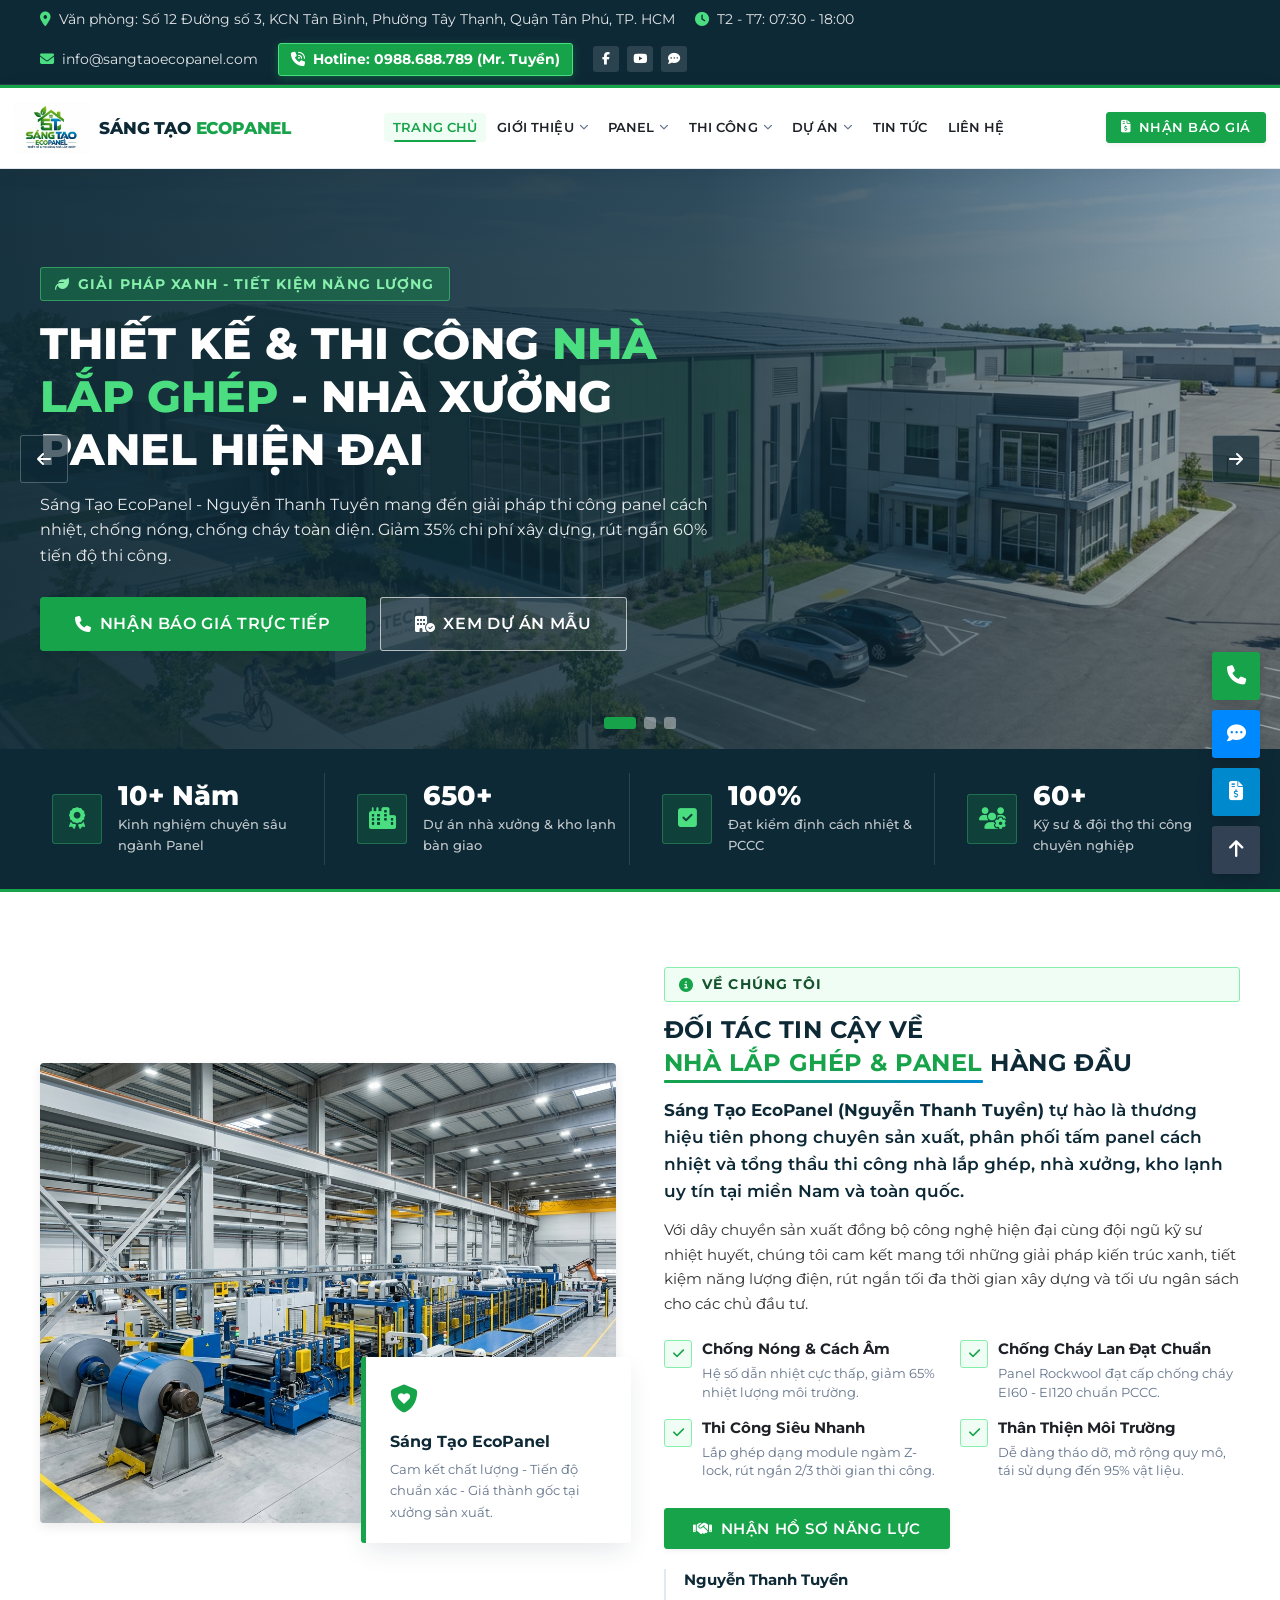
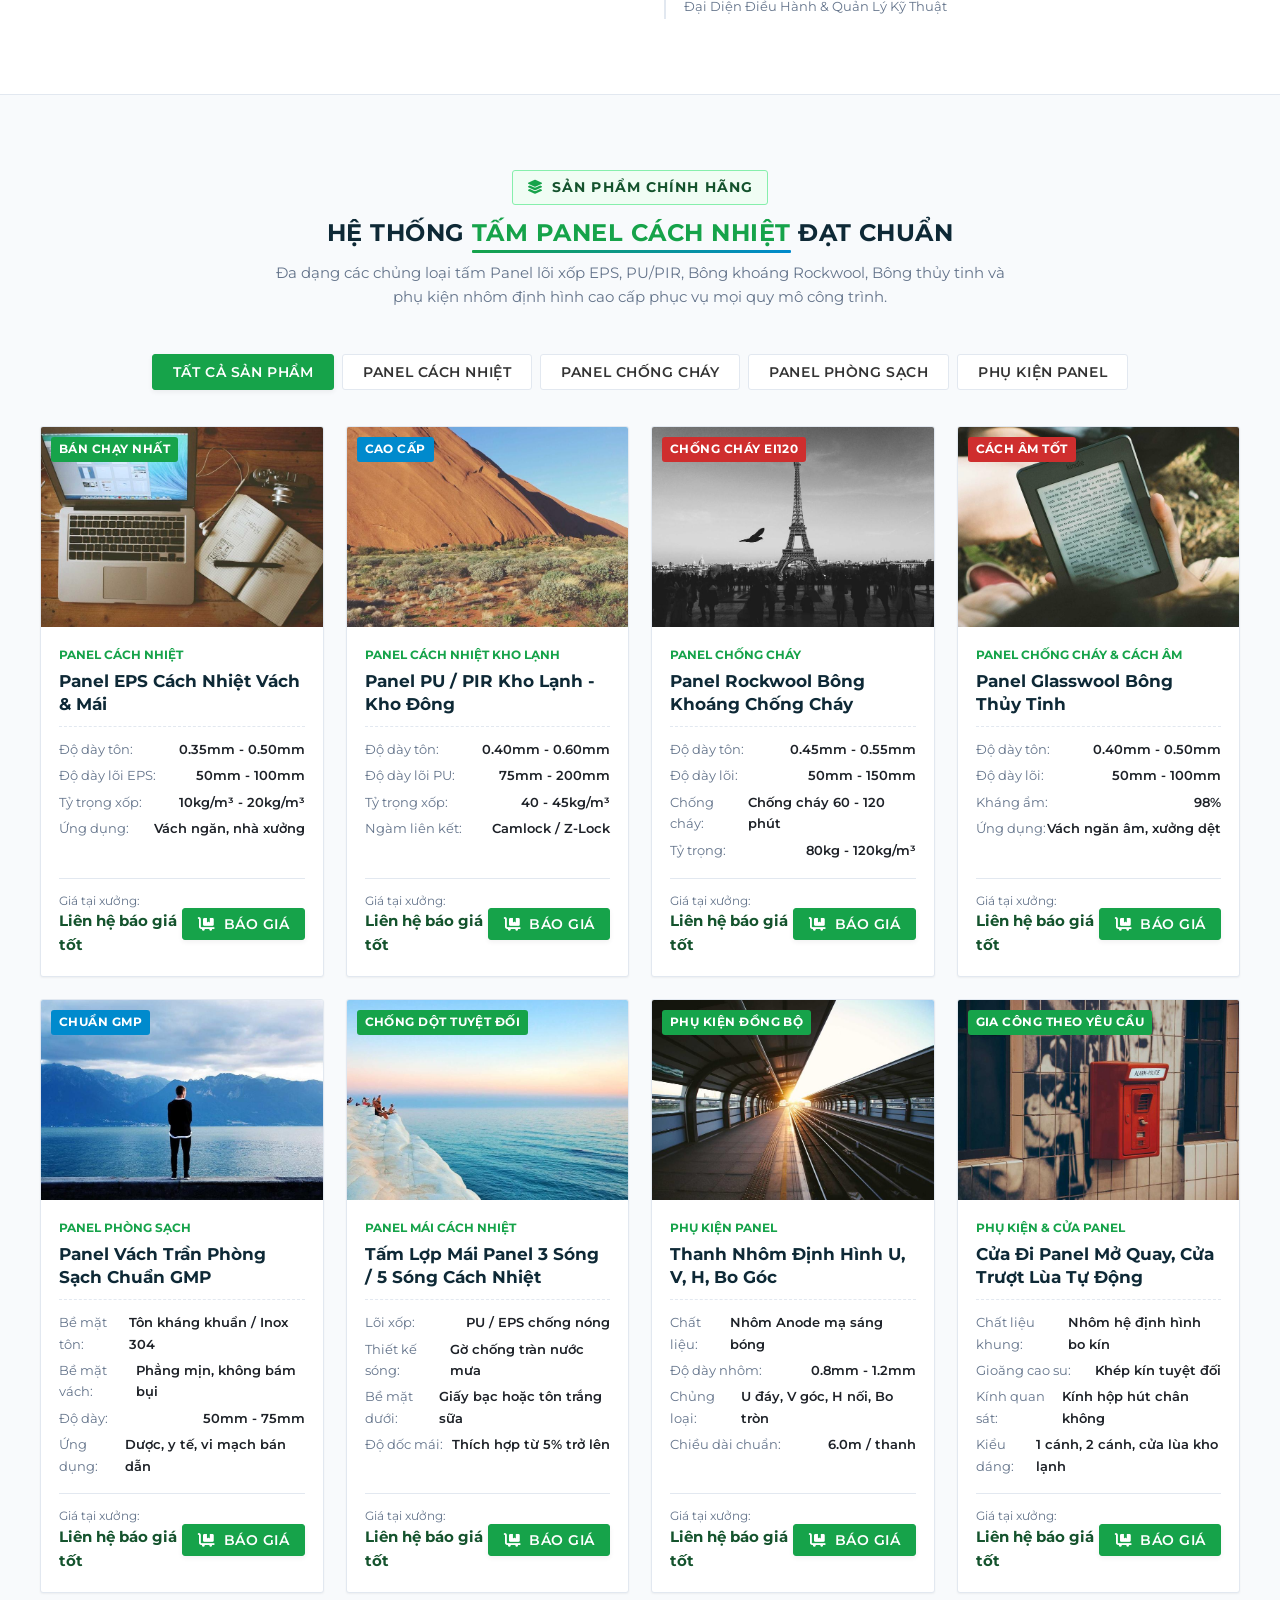
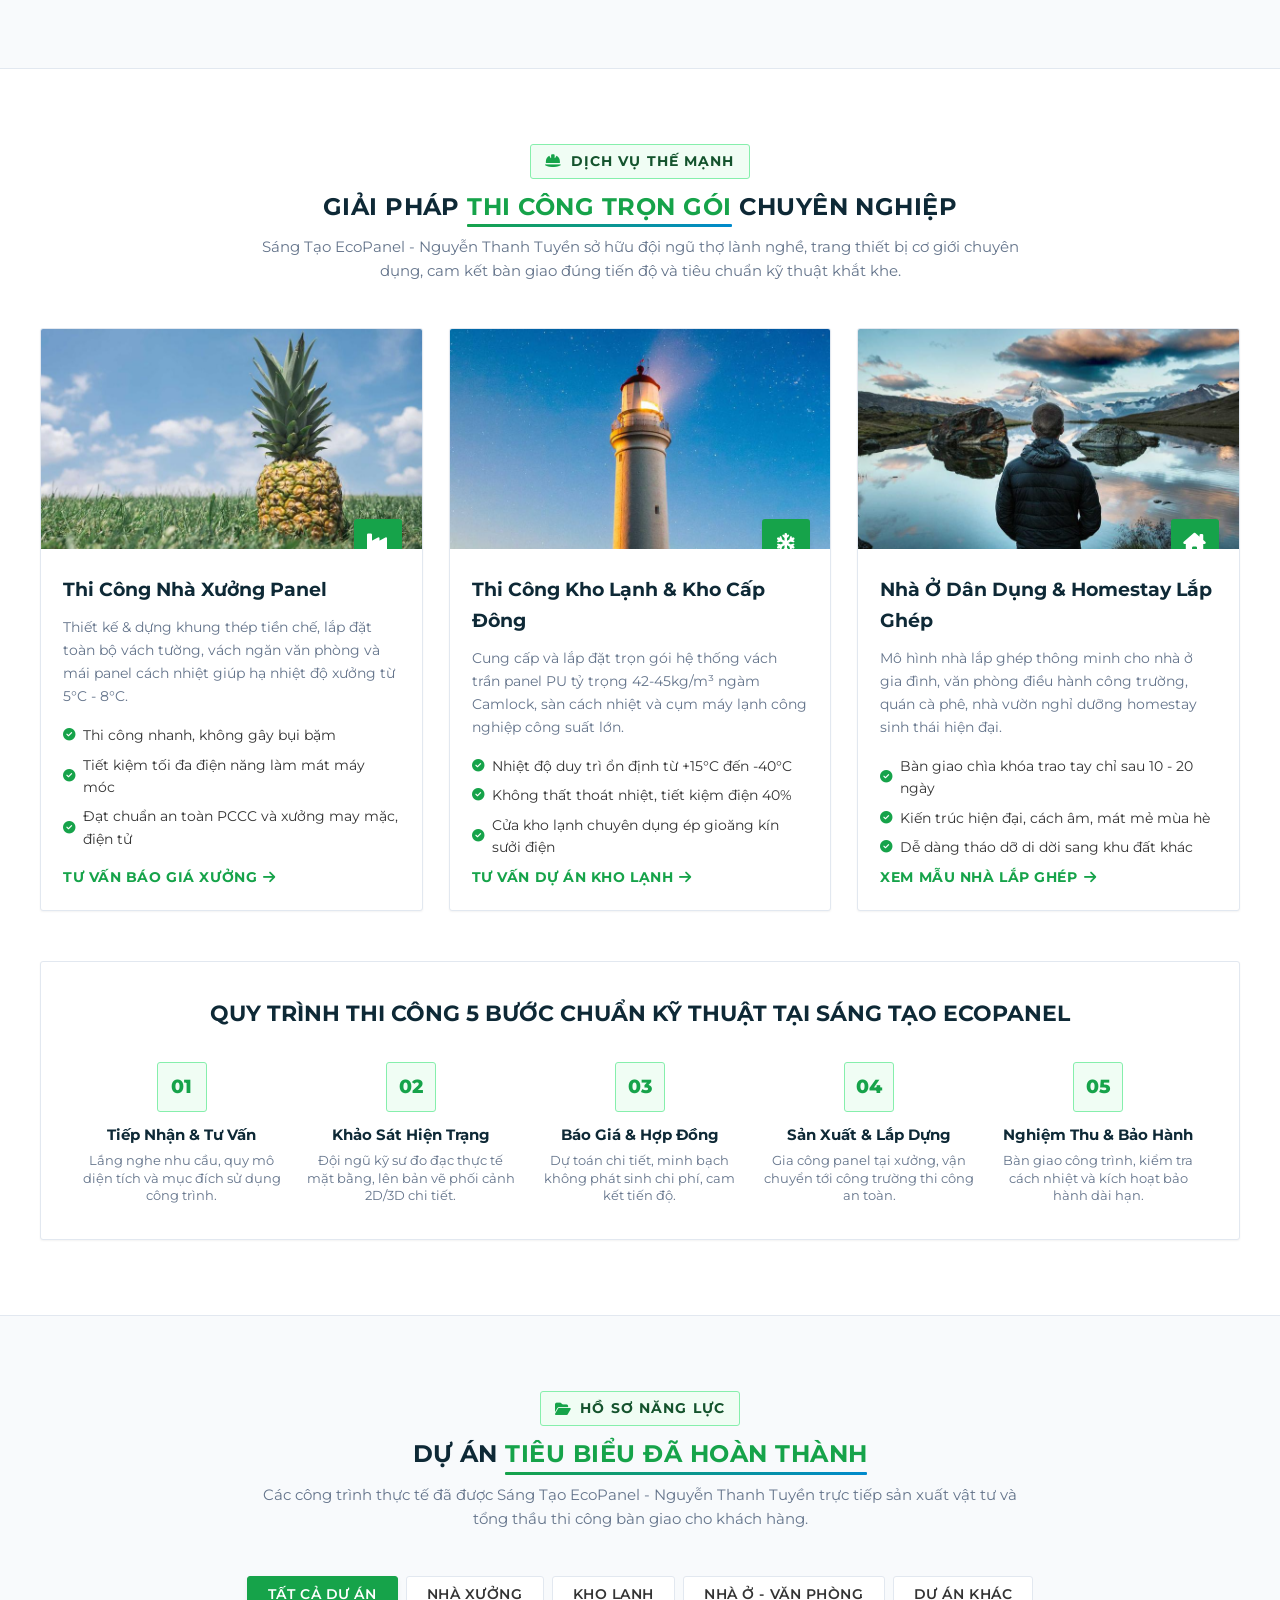
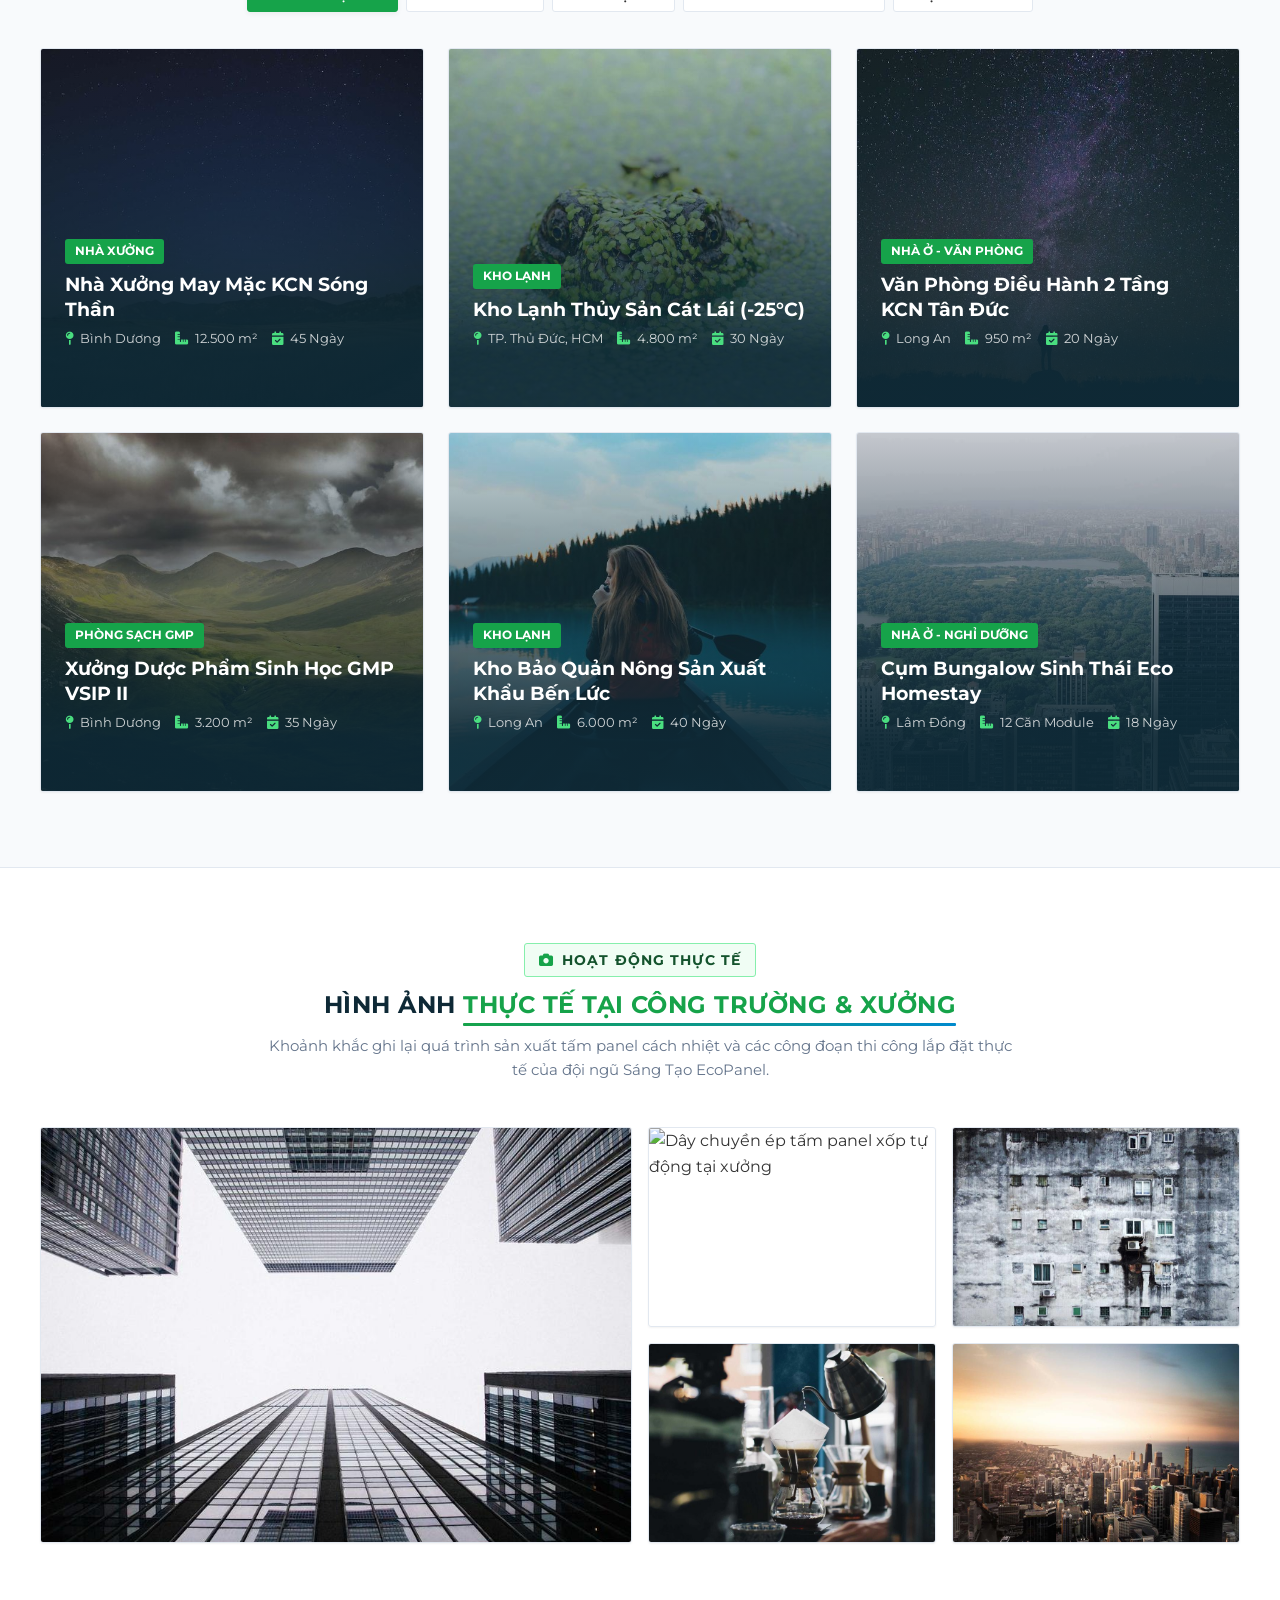
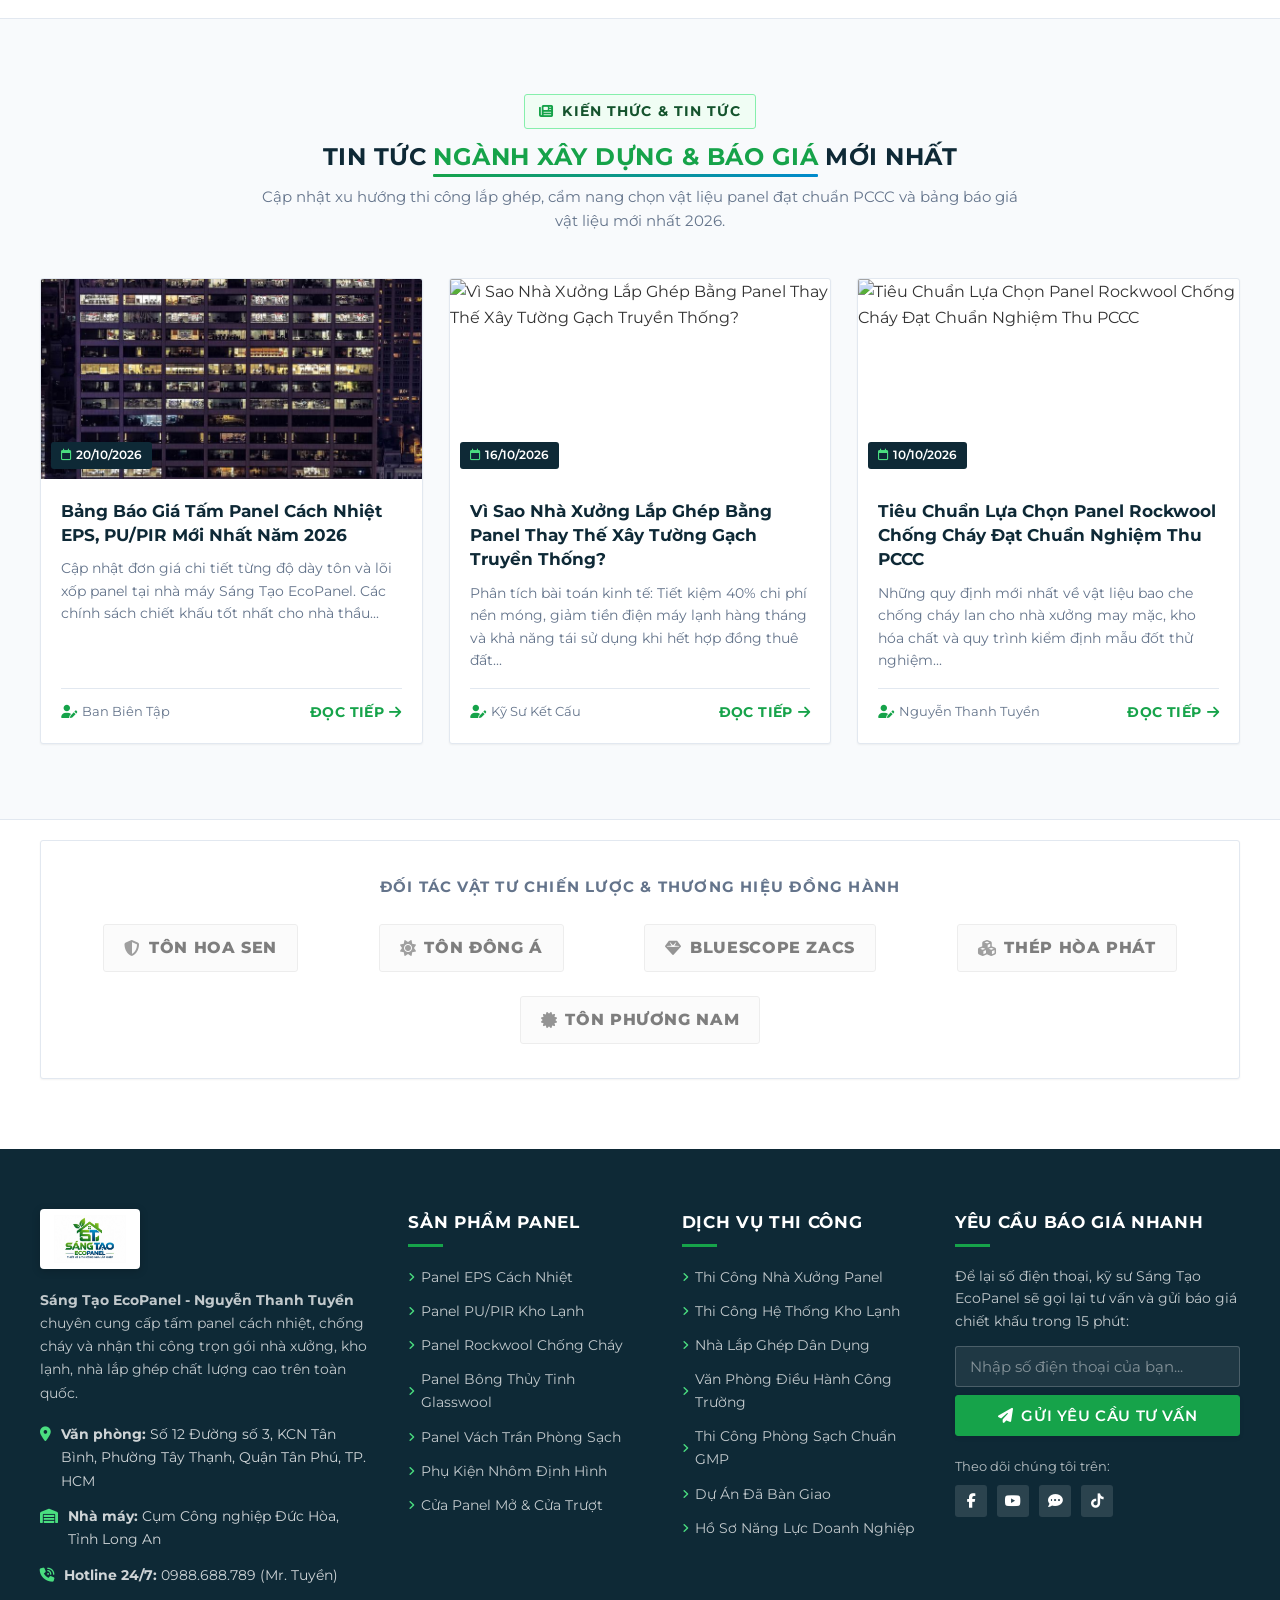
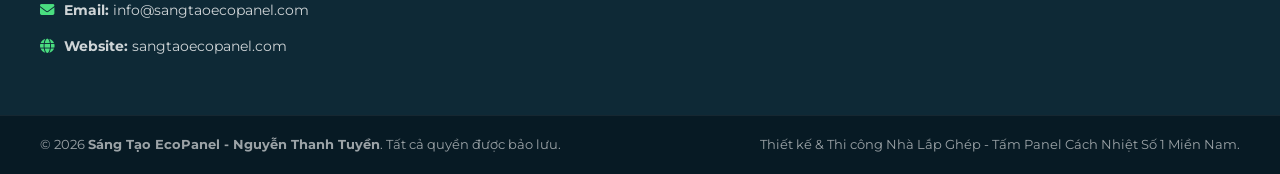
==== commit 55f0fac5: "feat: localize all image assets and update slider backgrounds" ====
--- a/index.html
+++ b/index.html
@@ -357,7 +357,7 @@
   <div class="hero-slider-container">
     <!-- Slide 1: Nhà lắp ghép & Nhà xưởng panel -->
     <div class="slide active">
-      <div class="slide-bg" style="background-image: url('https://images.unsplash.com/photo-1541888946425-d0fbb186156a?auto=format&fit=crop&w=1920&q=80');"></div>
+      <div class="slide-bg" style="background-image: url('assets/images/slider-1.jpg');"></div>
       <div class="slide-overlay"></div>
       <div class="container slide-content-wrap">
         <div class="slide-content">
@@ -384,7 +384,7 @@
 
     <!-- Slide 2: Kho lạnh & Panel cách nhiệt công nghệ cao -->
     <div class="slide">
-      <div class="slide-bg" style="background-image: url('https://images.unsplash.com/photo-1586528116311-ad8dd3c8310d?auto=format&fit=crop&w=1920&q=80');"></div>
+      <div class="slide-bg" style="background-image: url('assets/images/slider-2.jpg');"></div>
       <div class="slide-overlay"></div>
       <div class="container slide-content-wrap">
         <div class="slide-content">
@@ -411,7 +411,7 @@
 
     <!-- Slide 3: Nhà máy sản xuất & năng lực thi công uy tín -->
     <div class="slide">
-      <div class="slide-bg" style="background-image: url('https://images.unsplash.com/photo-1504307651254-35680f356dfd?auto=format&fit=crop&w=1920&q=80');"></div>
+      <div class="slide-bg" style="background-image: url('assets/images/slider-3.jpg');"></div>
       <div class="slide-overlay"></div>
       <div class="container slide-content-wrap">
         <div class="slide-content">
@@ -498,7 +498,7 @@
     <div class="about-grid">
       <!-- Cột hình ảnh năng lực -->
       <figure class="about-images-wrapper">
-        <img src="https://images.unsplash.com/photo-1581094794329-c8112a89af12?auto=format&fit=crop&w=800&q=80" alt="Nhà máy và quy trình thi công Sáng Tạo EcoPanel - Nguyễn Thanh Tuyền" class="about-main-img">
+        <img src="assets/images/about-factory.jpg" alt="Nhà máy và quy trình thi công Sáng Tạo EcoPanel - Nguyễn Thanh Tuyền" class="about-main-img">
         <figcaption class="about-sub-badge">
           <div class="badge-icon"><i class="fa-solid fa-shield-heart" aria-hidden="true"></i></div>
           <h4>Sáng Tạo EcoPanel</h4>
@@ -601,7 +601,7 @@
         <article class="product-card" data-category="cach-nhiet">
           <figure class="product-img-wrap">
             <span class="product-badge ">Bán chạy nhất</span>
-            <img src="https://images.unsplash.com/photo-1513694203232-719a280e022f?auto=format&amp;fit=crop&amp;w=600&amp;q=80" alt="Panel EPS Cách Nhiệt Vách &amp; Mái">
+            <img src="assets/images/product-eps.jpg" alt="Panel EPS Cách Nhiệt Vách &amp; Mái">
           </figure>
           <div class="product-body">
             <div class="product-category">Panel Cách Nhiệt</div>
@@ -632,7 +632,7 @@
         <article class="product-card" data-category="cach-nhiet">
           <figure class="product-img-wrap">
             <span class="product-badge cleanroom">Cao cấp</span>
-            <img src="https://images.unsplash.com/photo-1590247813693-5541d1c609fd?auto=format&amp;fit=crop&amp;w=600&amp;q=80" alt="Panel PU / PIR Kho Lạnh - Kho Đông">
+            <img src="assets/images/product-pu.jpg" alt="Panel PU / PIR Kho Lạnh - Kho Đông">
           </figure>
           <div class="product-body">
             <div class="product-category">Panel Cách Nhiệt Kho Lạnh</div>
@@ -663,7 +663,7 @@
         <article class="product-card" data-category="chong-chay">
           <figure class="product-img-wrap">
             <span class="product-badge fire-rated">Chống Cháy EI120</span>
-            <img src="https://images.unsplash.com/photo-1504307651254-35680f356dfd?auto=format&amp;fit=crop&amp;w=600&amp;q=80" alt="Panel Rockwool Bông Khoáng Chống Cháy">
+            <img src="assets/images/product-rockwool.jpg" alt="Panel Rockwool Bông Khoáng Chống Cháy">
           </figure>
           <div class="product-body">
             <div class="product-category">Panel Chống Cháy</div>
@@ -694,7 +694,7 @@
         <article class="product-card" data-category="chong-chay">
           <figure class="product-img-wrap">
             <span class="product-badge fire-rated">Cách âm tốt</span>
-            <img src="https://images.unsplash.com/photo-1621905252507-b35492cc74b4?auto=format&amp;fit=crop&amp;w=600&amp;q=80" alt="Panel Glasswool Bông Thủy Tinh">
+            <img src="assets/images/product-glasswool.jpg" alt="Panel Glasswool Bông Thủy Tinh">
           </figure>
           <div class="product-body">
             <div class="product-category">Panel Chống Cháy &amp; Cách Âm</div>
@@ -725,7 +725,7 @@
         <article class="product-card" data-category="phong-sach">
           <figure class="product-img-wrap">
             <span class="product-badge cleanroom">Chuẩn GMP</span>
-            <img src="https://images.unsplash.com/photo-1584515979956-d9f6e5d09982?auto=format&amp;fit=crop&amp;w=600&amp;q=80" alt="Panel Vách Trần Phòng Sạch Chuẩn GMP">
+            <img src="assets/images/product-cleanroom.jpg" alt="Panel Vách Trần Phòng Sạch Chuẩn GMP">
           </figure>
           <div class="product-body">
             <div class="product-category">Panel Phòng Sạch</div>
@@ -756,7 +756,7 @@
         <article class="product-card" data-category="cach-nhiet">
           <figure class="product-img-wrap">
             <span class="product-badge ">Chống Dột Tuyệt Đối</span>
-            <img src="https://images.unsplash.com/photo-1600585154340-be6161a56a0c?auto=format&amp;fit=crop&amp;w=600&amp;q=80" alt="Tấm Lợp Mái Panel 3 Sóng / 5 Sóng Cách Nhiệt">
+            <img src="assets/images/product-roof.jpg" alt="Tấm Lợp Mái Panel 3 Sóng / 5 Sóng Cách Nhiệt">
           </figure>
           <div class="product-body">
             <div class="product-category">Panel Mái Cách Nhiệt</div>
@@ -787,7 +787,7 @@
         <article class="product-card" data-category="phu-kien">
           <figure class="product-img-wrap">
             <span class="product-badge ">Phụ Kiện Đồng Bộ</span>
-            <img src="https://images.unsplash.com/photo-1504917599217-d4dc5ebe6122?auto=format&amp;fit=crop&amp;w=600&amp;q=80" alt="Thanh Nhôm Định Hình U, V, H, Bo Góc">
+            <img src="assets/images/product-aluminum.jpg" alt="Thanh Nhôm Định Hình U, V, H, Bo Góc">
           </figure>
           <div class="product-body">
             <div class="product-category">Phụ Kiện Panel</div>
@@ -818,7 +818,7 @@
         <article class="product-card" data-category="phu-kien">
           <figure class="product-img-wrap">
             <span class="product-badge ">Gia Công Theo Yêu Cầu</span>
-            <img src="https://images.unsplash.com/photo-1534353436294-0dbd4bdac845?auto=format&amp;fit=crop&amp;w=600&amp;q=80" alt="Cửa Đi Panel Mở Quay, Cửa Trượt Lùa Tự Động">
+            <img src="assets/images/product-door.jpg" alt="Cửa Đi Panel Mở Quay, Cửa Trượt Lùa Tự Động">
           </figure>
           <div class="product-body">
             <div class="product-category">Phụ Kiện &amp; Cửa Panel</div>
@@ -872,7 +872,7 @@
       
         <article class="service-card">
           <figure class="service-thumb">
-            <img src="https://images.unsplash.com/photo-1586528116311-ad8dd3c8310d?auto=format&amp;fit=crop&amp;w=800&amp;q=80" alt="Thi Công Nhà Xưởng Panel">
+            <img src="assets/images/service-nhaxuong.jpg" alt="Thi Công Nhà Xưởng Panel">
             <div class="service-icon-floating"><i class="fa-solid fa-industry" aria-hidden="true"></i></div>
           </figure>
           <div class="service-content">
@@ -893,7 +893,7 @@
       
         <article class="service-card">
           <figure class="service-thumb">
-            <img src="https://images.unsplash.com/photo-1541888946425-d0fbb186156a?auto=format&amp;fit=crop&amp;w=800&amp;q=80" alt="Thi Công Kho Lạnh &amp; Kho Cấp Đông">
+            <img src="assets/images/service-kholanh.jpg" alt="Thi Công Kho Lạnh &amp; Kho Cấp Đông">
             <div class="service-icon-floating"><i class="fa-solid fa-snowflake" aria-hidden="true"></i></div>
           </figure>
           <div class="service-content">
@@ -914,7 +914,7 @@
       
         <article class="service-card">
           <figure class="service-thumb">
-            <img src="https://images.unsplash.com/photo-1512917774080-9991f1c4c750?auto=format&amp;fit=crop&amp;w=800&amp;q=80" alt="Nhà Ở Dân Dụng &amp; Homestay Lắp Ghép">
+            <img src="assets/images/service-homestay.jpg" alt="Nhà Ở Dân Dụng &amp; Homestay Lắp Ghép">
             <div class="service-icon-floating"><i class="fa-solid fa-house-chimney" aria-hidden="true"></i></div>
           </figure>
           <div class="service-content">
@@ -1008,7 +1008,7 @@
     <div class="projects-grid">
       
         <article class="project-card" data-category="nha-xuong">
-          <img src="https://images.unsplash.com/photo-1504307651254-35680f356dfd?auto=format&amp;fit=crop&amp;w=800&amp;q=80" alt="Nhà Xưởng May Mặc KCN Sóng Thần" class="project-bg-img">
+          <img src="assets/images/project-1.jpg" alt="Nhà Xưởng May Mặc KCN Sóng Thần" class="project-bg-img">
           <div class="project-overlay">
             <span class="project-tag">Nhà Xưởng</span>
             <h3 class="project-title">Nhà Xưởng May Mặc KCN Sóng Thần</h3>
@@ -1022,7 +1022,7 @@
         </article>
       
         <article class="project-card" data-category="kho-lanh">
-          <img src="https://images.unsplash.com/photo-1586528116311-ad8dd3c8310d?auto=format&amp;fit=crop&amp;w=800&amp;q=80" alt="Kho Lạnh Thủy Sản Cát Lái (-25°C)" class="project-bg-img">
+          <img src="assets/images/project-2.jpg" alt="Kho Lạnh Thủy Sản Cát Lái (-25°C)" class="project-bg-img">
           <div class="project-overlay">
             <span class="project-tag">Kho Lạnh</span>
             <h3 class="project-title">Kho Lạnh Thủy Sản Cát Lái (-25°C)</h3>
@@ -1036,7 +1036,7 @@
         </article>
       
         <article class="project-card" data-category="nha-o">
-          <img src="https://images.unsplash.com/photo-1486406146926-c627a92ad1ab?auto=format&amp;fit=crop&amp;w=800&amp;q=80" alt="Văn Phòng Điều Hành 2 Tầng KCN Tân Đức" class="project-bg-img">
+          <img src="assets/images/project-3.jpg" alt="Văn Phòng Điều Hành 2 Tầng KCN Tân Đức" class="project-bg-img">
           <div class="project-overlay">
             <span class="project-tag">Nhà Ở - Văn Phòng</span>
             <h3 class="project-title">Văn Phòng Điều Hành 2 Tầng KCN Tân Đức</h3>
@@ -1050,7 +1050,7 @@
         </article>
       
         <article class="project-card" data-category="du-an-khac">
-          <img src="https://images.unsplash.com/photo-1584515979956-d9f6e5d09982?auto=format&amp;fit=crop&amp;w=800&amp;q=80" alt="Xưởng Dược Phẩm Sinh Học GMP VSIP II" class="project-bg-img">
+          <img src="assets/images/project-4.jpg" alt="Xưởng Dược Phẩm Sinh Học GMP VSIP II" class="project-bg-img">
           <div class="project-overlay">
             <span class="project-tag">Phòng Sạch GMP</span>
             <h3 class="project-title">Xưởng Dược Phẩm Sinh Học GMP VSIP II</h3>
@@ -1064,7 +1064,7 @@
         </article>
       
         <article class="project-card" data-category="kho-lanh">
-          <img src="https://images.unsplash.com/photo-1541888946425-d0fbb186156a?auto=format&amp;fit=crop&amp;w=800&amp;q=80" alt="Kho Bảo Quản Nông Sản Xuất Khẩu Bến Lức" class="project-bg-img">
+          <img src="assets/images/project-5.jpg" alt="Kho Bảo Quản Nông Sản Xuất Khẩu Bến Lức" class="project-bg-img">
           <div class="project-overlay">
             <span class="project-tag">Kho Lạnh</span>
             <h3 class="project-title">Kho Bảo Quản Nông Sản Xuất Khẩu Bến Lức</h3>
@@ -1078,7 +1078,7 @@
         </article>
       
         <article class="project-card" data-category="nha-o">
-          <img src="https://images.unsplash.com/photo-1512917774080-9991f1c4c750?auto=format&amp;fit=crop&amp;w=800&amp;q=80" alt="Cụm Bungalow Sinh Thái Eco Homestay" class="project-bg-img">
+          <img src="assets/images/project-6.jpg" alt="Cụm Bungalow Sinh Thái Eco Homestay" class="project-bg-img">
           <div class="project-overlay">
             <span class="project-tag">Nhà Ở - Nghỉ Dưỡng</span>
             <h3 class="project-title">Cụm Bungalow Sinh Thái Eco Homestay</h3>
@@ -1116,7 +1116,7 @@
     <div class="gallery-grid">
       <!-- Ảnh lớn nổi bật -->
       <figure class="gallery-item span-2">
-        <img src="https://images.unsplash.com/photo-1504307651254-35680f356dfd?auto=format&fit=crop&w=1200&q=80" alt="Công nhân thi công lắp đặt vách panel nhà xưởng">
+        <img src="assets/images/gallery-1.jpg" alt="Công nhân thi công lắp đặt vách panel nhà xưởng">
         <figcaption class="gallery-hover-overlay">
           <div class="gallery-icon-zoom"><i class="fa-solid fa-expand" aria-hidden="true"></i></div>
           <div class="gallery-caption">Thi công lắp dựng khung thép và ốp vách panel cách nhiệt nhà xưởng</div>
@@ -1125,7 +1125,7 @@
 
       <!-- Ảnh 2 -->
       <figure class="gallery-item">
-        <img src="https://images.unsplash.com/photo-1581094794329-c8112a89af12?auto=format&fit=crop&w=600&q=80" alt="Dây chuyền ép tấm panel xốp tự động tại xưởng">
+        <img src="assets/images/gallery-2.jpg" alt="Dây chuyền ép tấm panel xốp tự động tại xưởng">
         <figcaption class="gallery-hover-overlay">
           <div class="gallery-icon-zoom"><i class="fa-solid fa-expand" aria-hidden="true"></i></div>
           <div class="gallery-caption">Dây chuyền sản xuất tấm panel liên tục tại nhà máy</div>
@@ -1134,7 +1134,7 @@
 
       <!-- Ảnh 3 -->
       <figure class="gallery-item">
-        <img src="https://images.unsplash.com/photo-1590247813693-5541d1c609fd?auto=format&fit=crop&w=600&q=80" alt="Lắp đặt vách panel kho lạnh PU ngàm Camlock">
+        <img src="assets/images/gallery-3.jpg" alt="Lắp đặt vách panel kho lạnh PU ngàm Camlock">
         <figcaption class="gallery-hover-overlay">
           <div class="gallery-icon-zoom"><i class="fa-solid fa-expand" aria-hidden="true"></i></div>
           <div class="gallery-caption">Lắp đặt panel PU kho lạnh ngàm khóa Camlock kín khít</div>
@@ -1143,7 +1143,7 @@
 
       <!-- Ảnh 4 -->
       <figure class="gallery-item">
-        <img src="https://images.unsplash.com/photo-1513694203232-719a280e022f?auto=format&fit=crop&w=600&q=80" alt="Bốc xếp và vận chuyển panel đi công trình">
+        <img src="assets/images/gallery-4.jpg" alt="Bốc xếp và vận chuyển panel đi công trình">
         <figcaption class="gallery-hover-overlay">
           <div class="gallery-icon-zoom"><i class="fa-solid fa-expand" aria-hidden="true"></i></div>
           <div class="gallery-caption">Vận chuyển panel cách nhiệt đến tận chân công trình</div>
@@ -1152,7 +1152,7 @@
 
       <!-- Ảnh 5 -->
       <figure class="gallery-item">
-        <img src="https://images.unsplash.com/photo-1584515979956-d9f6e5d09982?auto=format&fit=crop&w=600&q=80" alt="Hoàn thiện trần và vách panel phòng sạch y tế">
+        <img src="assets/images/gallery-5.jpg" alt="Hoàn thiện trần và vách panel phòng sạch y tế">
         <figcaption class="gallery-hover-overlay">
           <div class="gallery-icon-zoom"><i class="fa-solid fa-expand" aria-hidden="true"></i></div>
           <div class="gallery-caption">Nghiệm thu hoàn thiện trần phòng sạch dược phẩm GMP</div>
@@ -1184,7 +1184,7 @@
       
         <article class="news-card">
           <figure class="news-thumb">
-            <img src="https://images.unsplash.com/photo-1541888946425-d0fbb186156a?auto=format&amp;fit=crop&amp;w=600&amp;q=80" alt="Bảng Báo Giá Tấm Panel Cách Nhiệt EPS, PU/PIR Mới Nhất Năm 2026">
+            <img src="assets/images/news-1.jpg" alt="Bảng Báo Giá Tấm Panel Cách Nhiệt EPS, PU/PIR Mới Nhất Năm 2026">
             <div class="news-date-badge">
               <i class="fa-regular fa-calendar" aria-hidden="true"></i>
               <time datetime="2026-10-20">20/10/2026</time>
@@ -1206,7 +1206,7 @@
       
         <article class="news-card">
           <figure class="news-thumb">
-            <img src="https://images.unsplash.com/photo-1586528116311-ad8dd3c8310d?auto=format&amp;fit=crop&amp;w=600&amp;q=80" alt="Vì Sao Nhà Xưởng Lắp Ghép Bằng Panel Thay Thế Xây Tường Gạch Truyền Thống?">
+            <img src="assets/images/news-2.jpg" alt="Vì Sao Nhà Xưởng Lắp Ghép Bằng Panel Thay Thế Xây Tường Gạch Truyền Thống?">
             <div class="news-date-badge">
               <i class="fa-regular fa-calendar" aria-hidden="true"></i>
               <time datetime="2026-10-16">16/10/2026</time>
@@ -1228,7 +1228,7 @@
       
         <article class="news-card">
           <figure class="news-thumb">
-            <img src="https://images.unsplash.com/photo-1584515979956-d9f6e5d09982?auto=format&amp;fit=crop&amp;w=600&amp;q=80" alt="Tiêu Chuẩn Lựa Chọn Panel Rockwool Chống Cháy Đạt Chuẩn Nghiệm Thu PCCC">
+            <img src="assets/images/news-3.jpg" alt="Tiêu Chuẩn Lựa Chọn Panel Rockwool Chống Cháy Đạt Chuẩn Nghiệm Thu PCCC">
             <div class="news-date-badge">
               <i class="fa-regular fa-calendar" aria-hidden="true"></i>
               <time datetime="2026-10-10">10/10/2026</time>
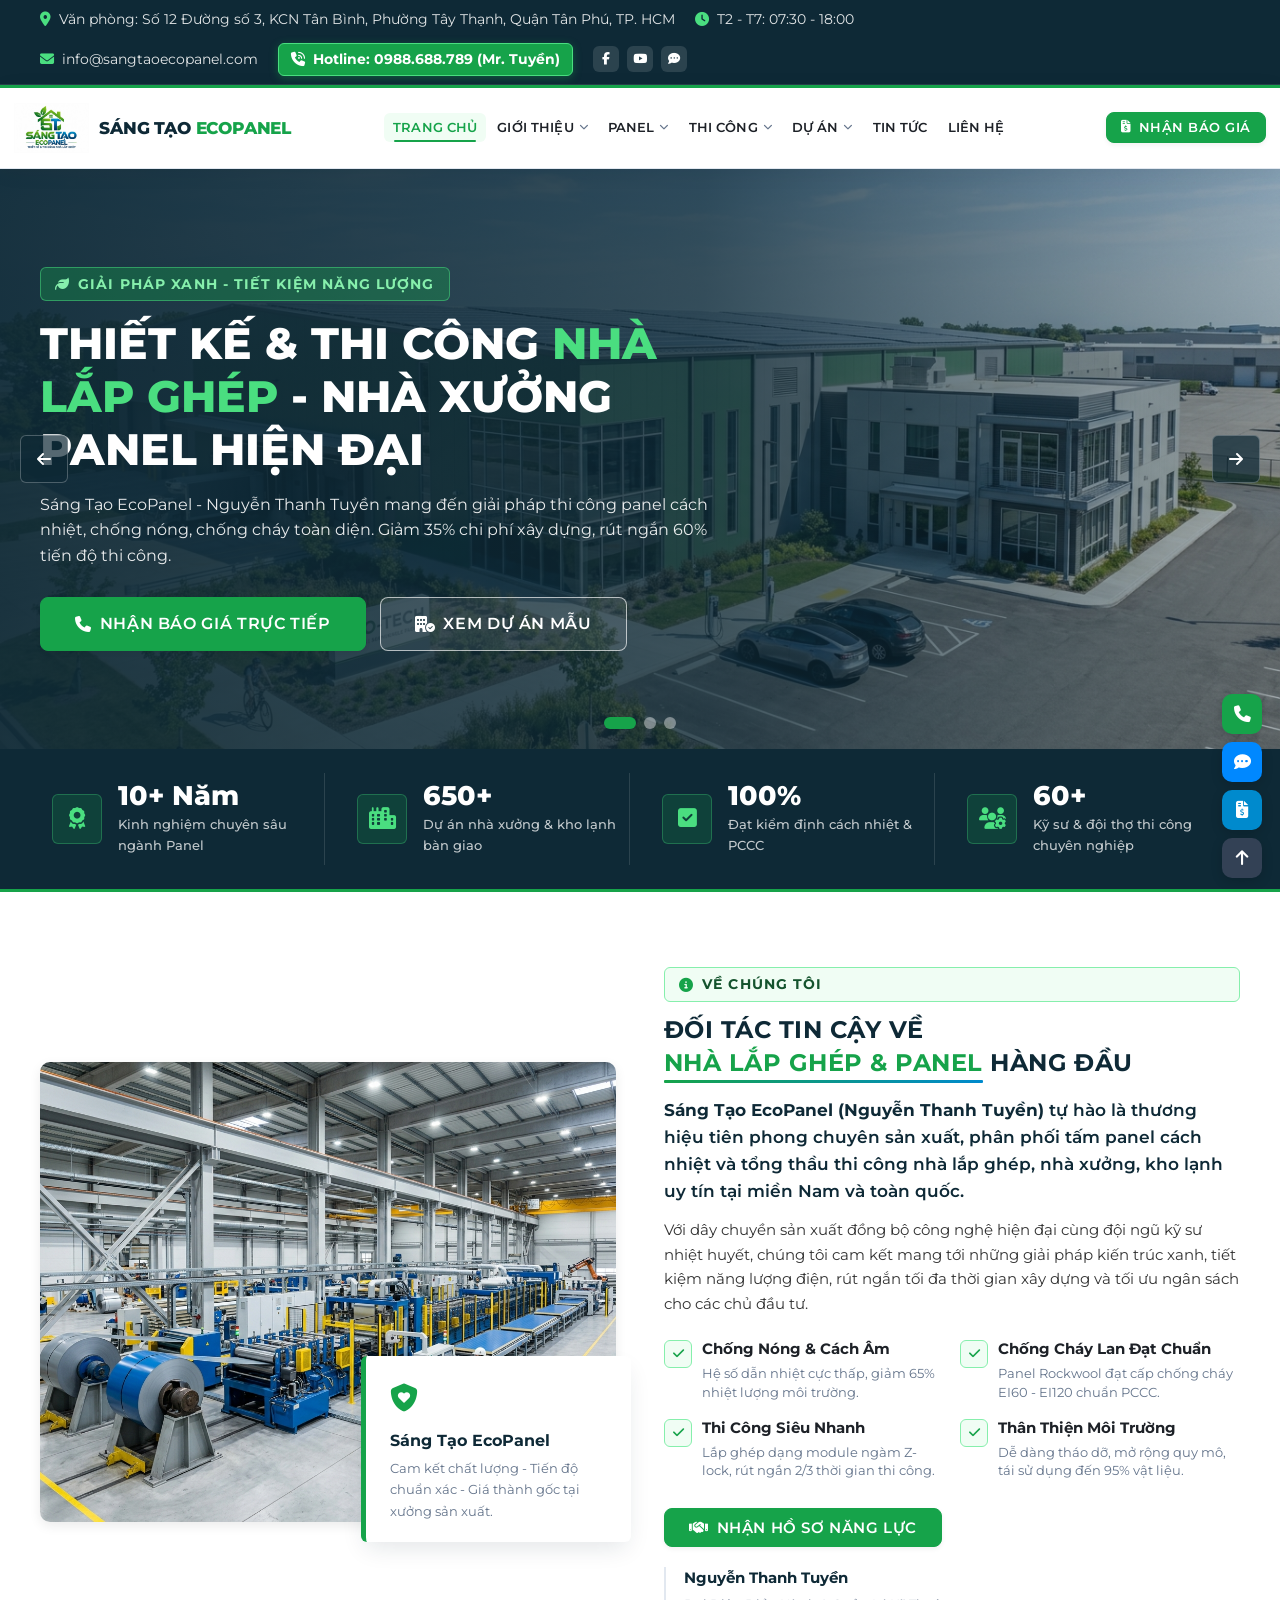
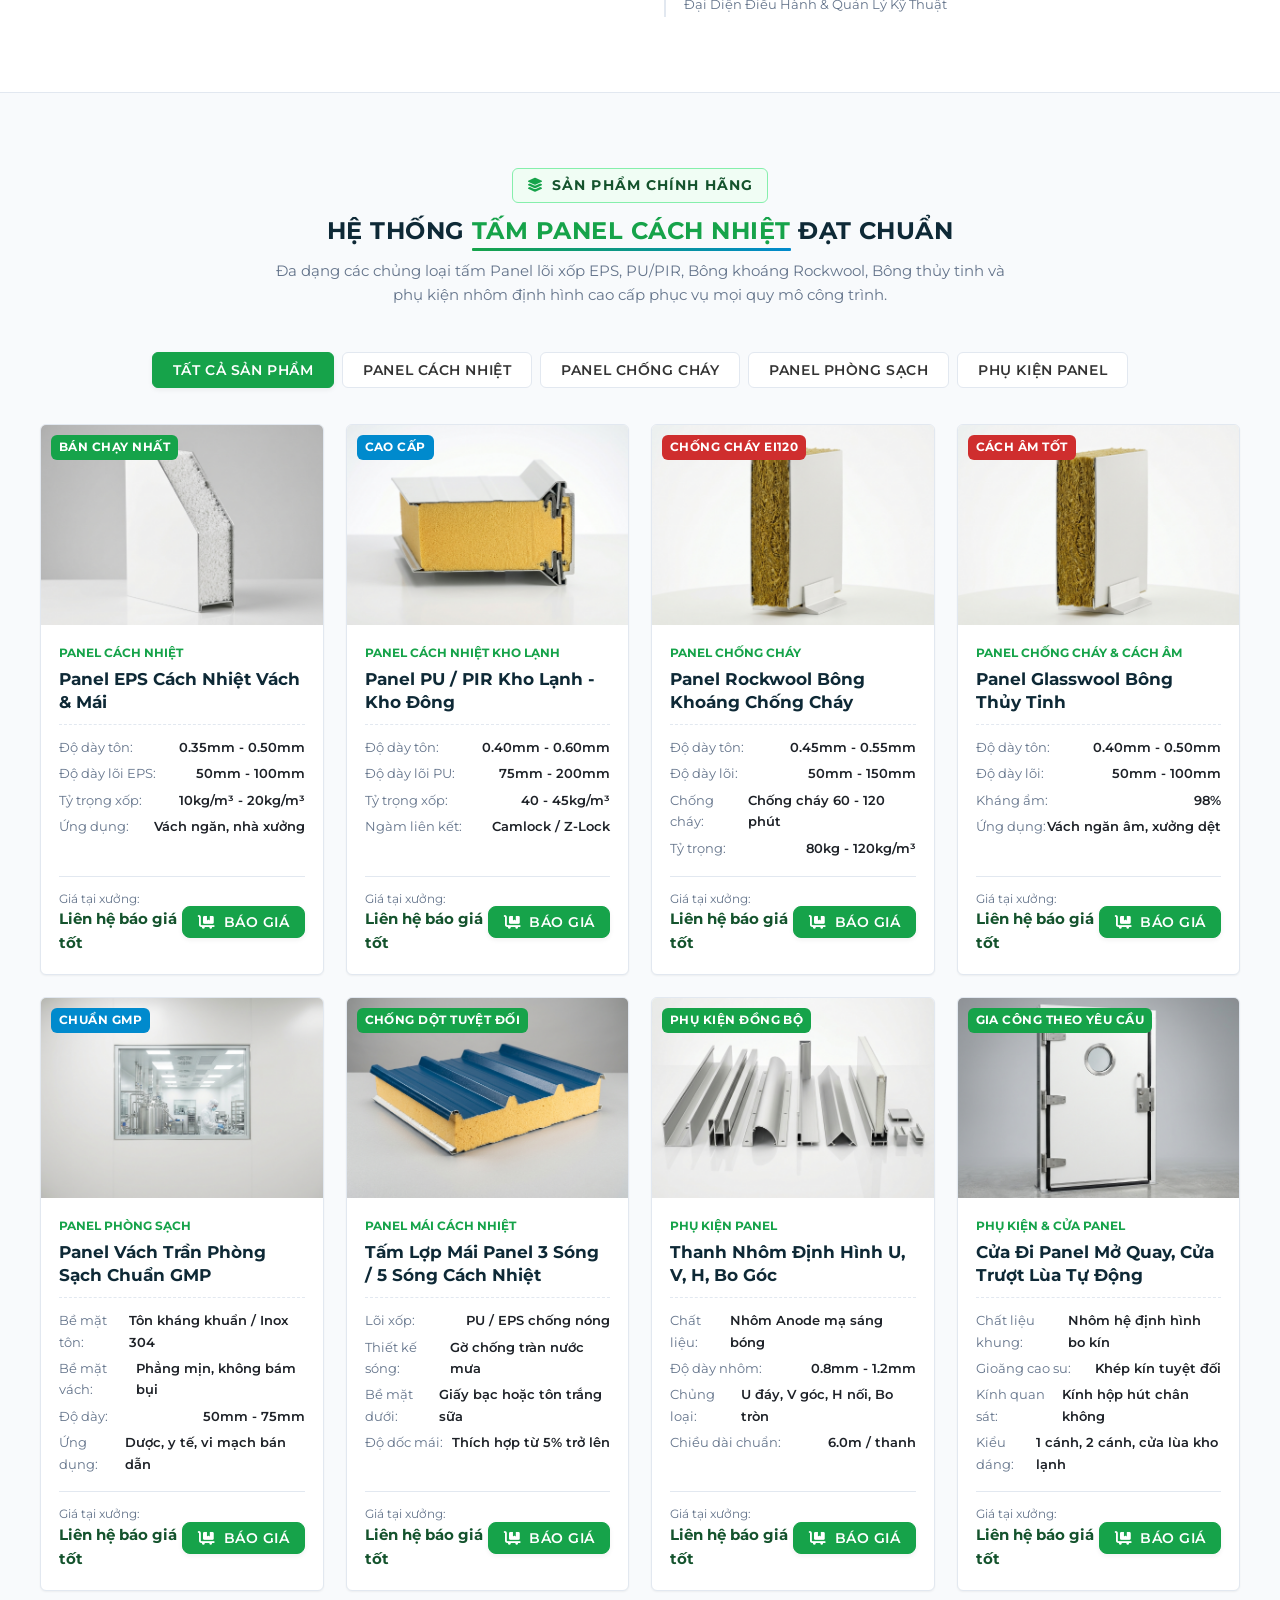
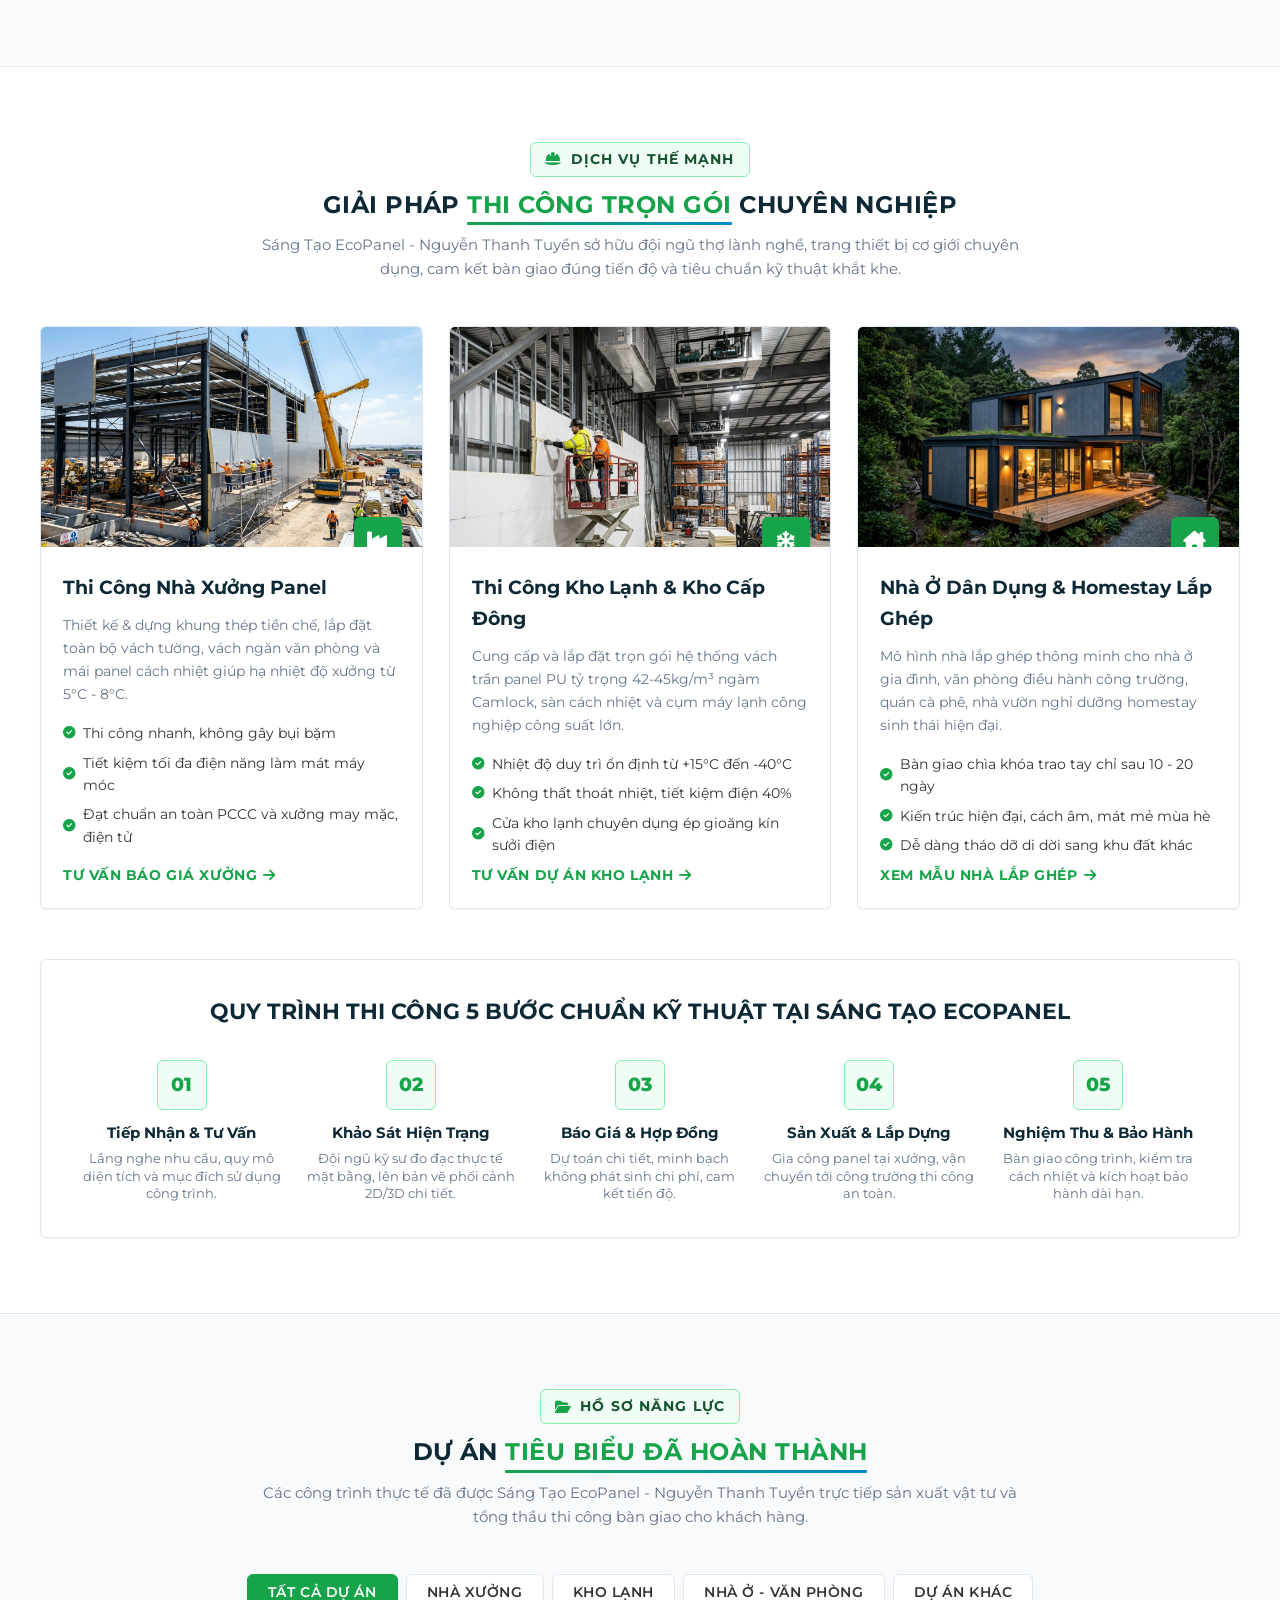
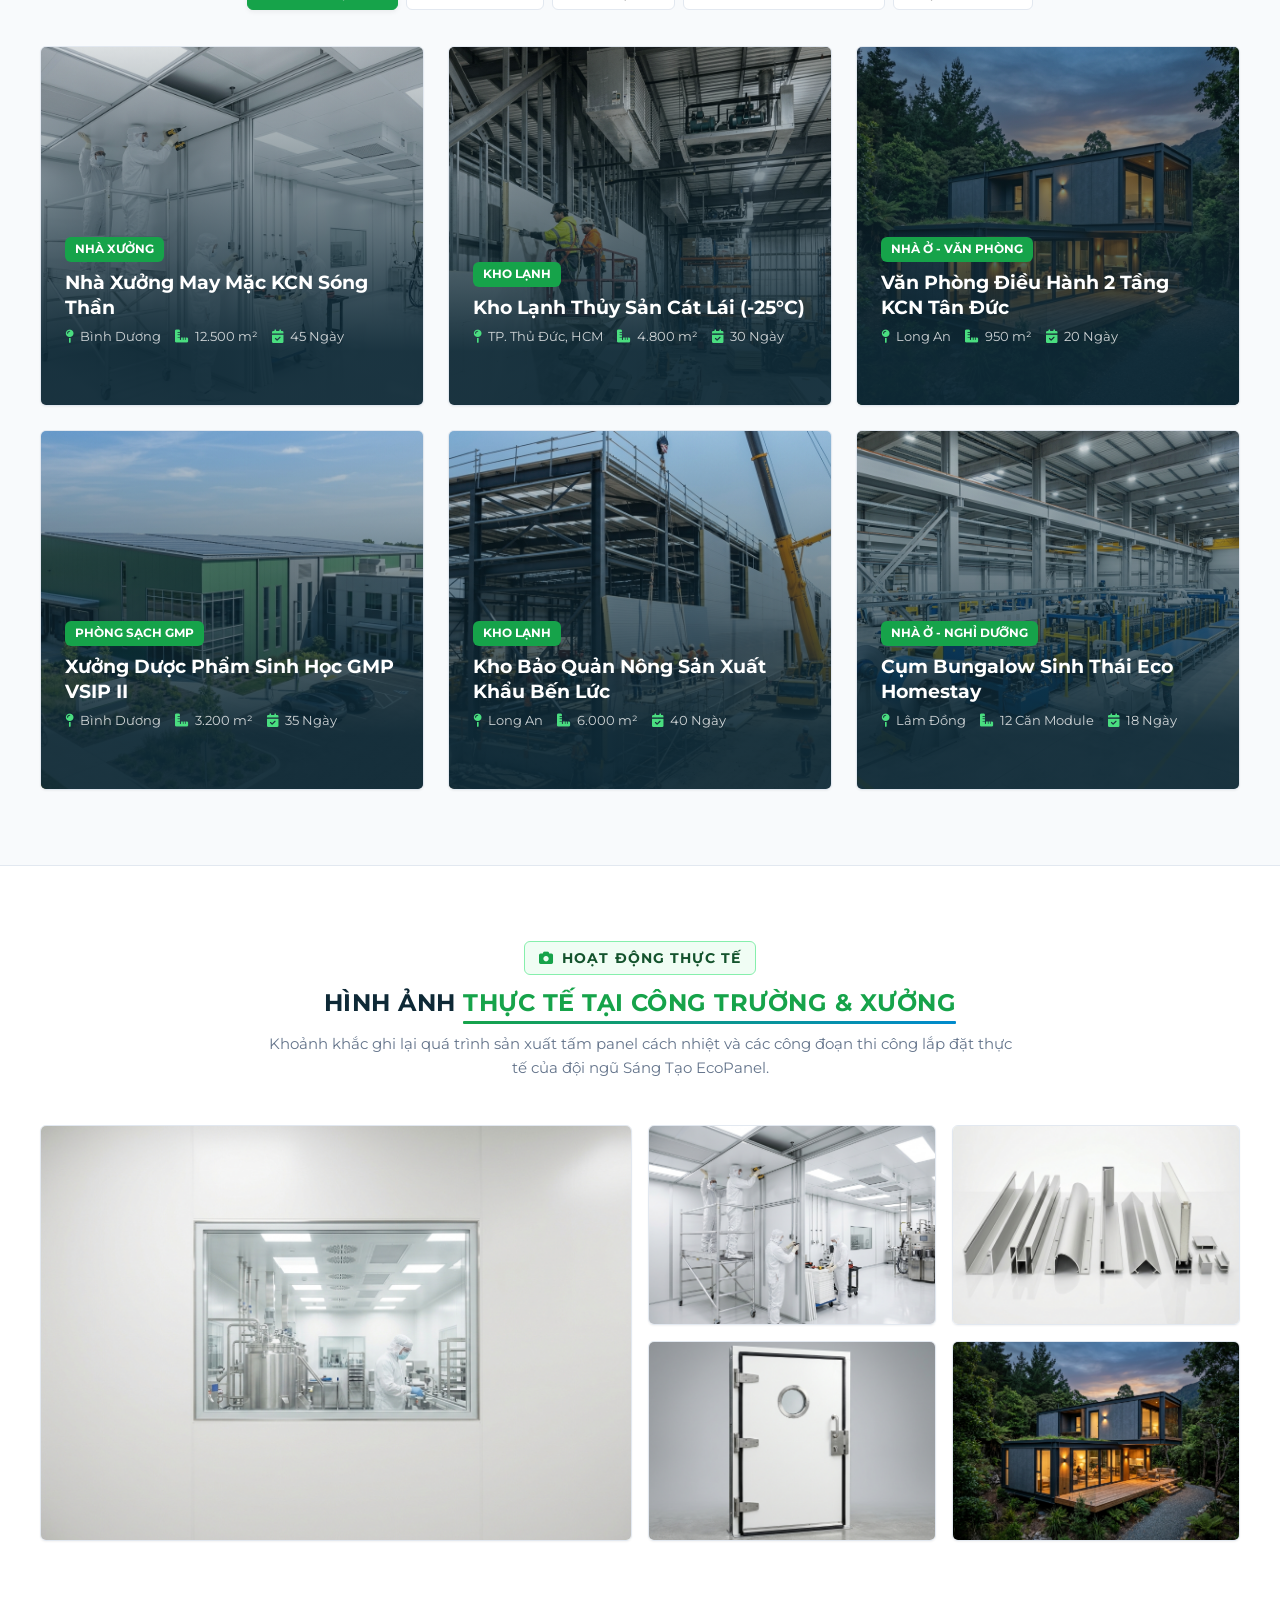
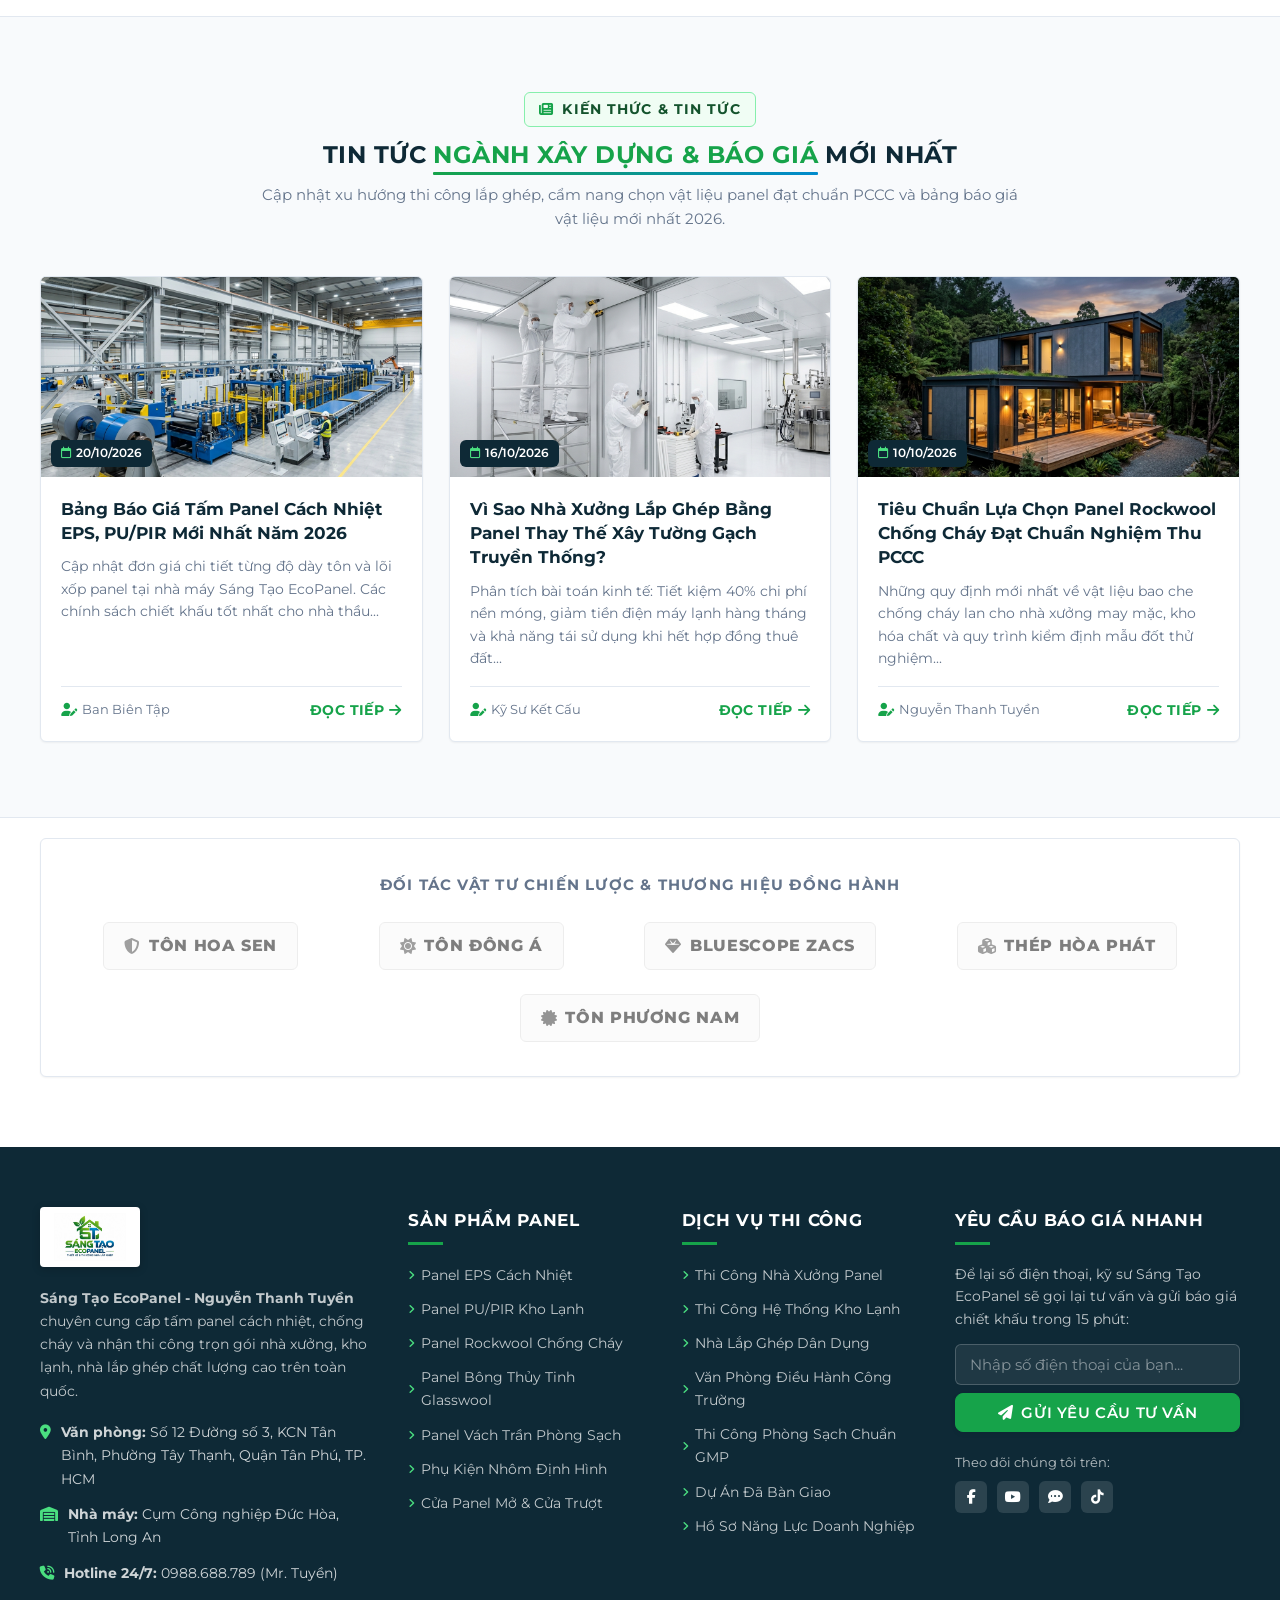
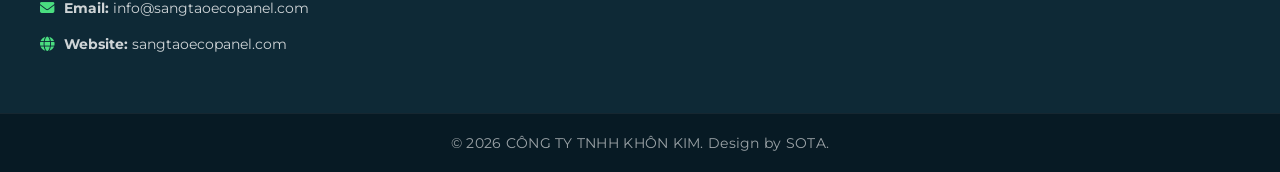
==== commit 72a8c60e: "update: footer copyright to CONG TY TNHH KHON KIM. Design by SOTA." ====
--- a/index.html
+++ b/index.html
@@ -1528,14 +1528,9 @@
   <!-- Bottom Copyright -->
   <div class="footer-bottom">
     <div class="container">
-      <div class="footer-bottom-wrap">
+      <div class="footer-bottom-wrap" style="justify-content: center; text-align: center;">
         <div>
-          &copy; 2026 <strong>Sáng Tạo EcoPanel - Nguyễn Thanh Tuyền</strong>. Tất
-          cả quyền được bảo lưu.
-        </div>
-        <div>
-          Thiết kế &amp; Thi công Nhà Lắp Ghép - Tấm Panel Cách Nhiệt Số 1 Miền
-          Nam.
+          &copy; 2026 C&Ocirc;NG TY TNHH KH&Ocirc;N KIM. Design by SOTA.
         </div>
       </div>
     </div>
--- a/assets/css/style.css
+++ b/assets/css/style.css
@@ -57,10 +57,10 @@
   --line-height-compact: 1.43;
 
   /* --- Radius Tokens (Compact 3px engineering style) --- */
-  --radius-xs: 3px;                     /* Buttons, Inputs per design.md */
-  --radius-sm: 3.8px;
-  --radius-md: 4px;                      /* Cards, tags per design.md */
-  --radius-lg: 4.8px;
+  --radius-xs: 6px;                     /* Buttons, Inputs per design.md */
+  --radius-sm: 8px;
+  --radius-md: 10px;                      /* Cards, tags per design.md */
+  --radius-lg: 14px;
   --radius-full: 9999px;
 
   /* --- Spacing Tokens --- */
@@ -250,11 +250,11 @@
   align-items: center;
   justify-content: center;
   gap: 8px;
-  padding: 10px 28px;
+  padding: 9px 24px;
   font-family: var(--font-family-primary);
   font-weight: 600;
   font-size: var(--font-size-sm);
-  border-radius: var(--radius-xs);
+  border-radius: var(--radius-sm);
   transition: color var(--motion-duration-fast) ease, background-color var(--motion-duration-fast) ease, border-color var(--motion-duration-fast) ease, transform var(--motion-duration-fast) ease;
   text-align: center;
   text-transform: uppercase;
@@ -600,13 +600,15 @@
   transition: transform 0.2s ease;
 }
 
-.dropdown-link:hover {
+.dropdown-link:hover,
+.dropdown-link.active {
   background-color: var(--color-primary-bg);
   color: var(--color-primary);
   padding-left: 22px;
 }
 
-.dropdown-link:hover i {
+.dropdown-link:hover i,
+.dropdown-link.active i {
   transform: translateX(3px);
 }
 
@@ -1848,11 +1850,12 @@
 
 .footer-bottom-wrap {
   display: flex;
-  justify-content: space-between;
-  align-items: center;
-  flex-wrap: wrap;
+  justify-content: center;
+  align-items: center;
+  text-align: center;
   gap: 12px;
-  font-size: 0.82rem;
+  font-size: 0.85rem;
+  letter-spacing: 0.02em;
   color: rgba(255, 255, 255, 0.6);
 }
 
@@ -1861,29 +1864,29 @@
    ========================================================== */
 .floating-contact {
   position: fixed;
-  bottom: 26px;
-  right: 20px;
+  bottom: 22px;
+  right: 18px;
   display: flex;
   flex-direction: column;
-  gap: 10px;
+  gap: 8px;
   z-index: 990;
 }
 
 .float-btn {
-  width: 48px;
-  height: 48px;
-  border-radius: var(--radius-xs);
+  width: 40px;
+  height: 40px;
+  border-radius: 10px;
   display: flex;
   align-items: center;
   justify-content: center;
   color: var(--color-white);
-  font-size: 1.2rem;
-  box-shadow: 0 4px 15px rgba(0, 0, 0, 0.2);
+  font-size: 1.05rem;
+  box-shadow: 0 3px 12px rgba(0, 0, 0, 0.16);
   transition: var(--transition);
 }
 
 .float-btn:hover {
-  transform: translateY(-2px);
+  transform: translateY(-2px) scale(1.04);
 }
 
 .float-phone {
@@ -1912,8 +1915,8 @@
 }
 
 @keyframes phonePulse {
-  0% { transform: scale(1); box-shadow: 0 0 0 0 rgba(22, 163, 74, 0.7); }
-  70% { transform: scale(1.05); box-shadow: 0 0 0 12px rgba(22, 163, 74, 0); }
+  0% { transform: scale(1); box-shadow: 0 0 0 0 rgba(22, 163, 74, 0.55); }
+  70% { transform: scale(1.04); box-shadow: 0 0 0 8px rgba(22, 163, 74, 0); }
   100% { transform: scale(1); box-shadow: 0 0 0 0 rgba(22, 163, 74, 0); }
 }
 
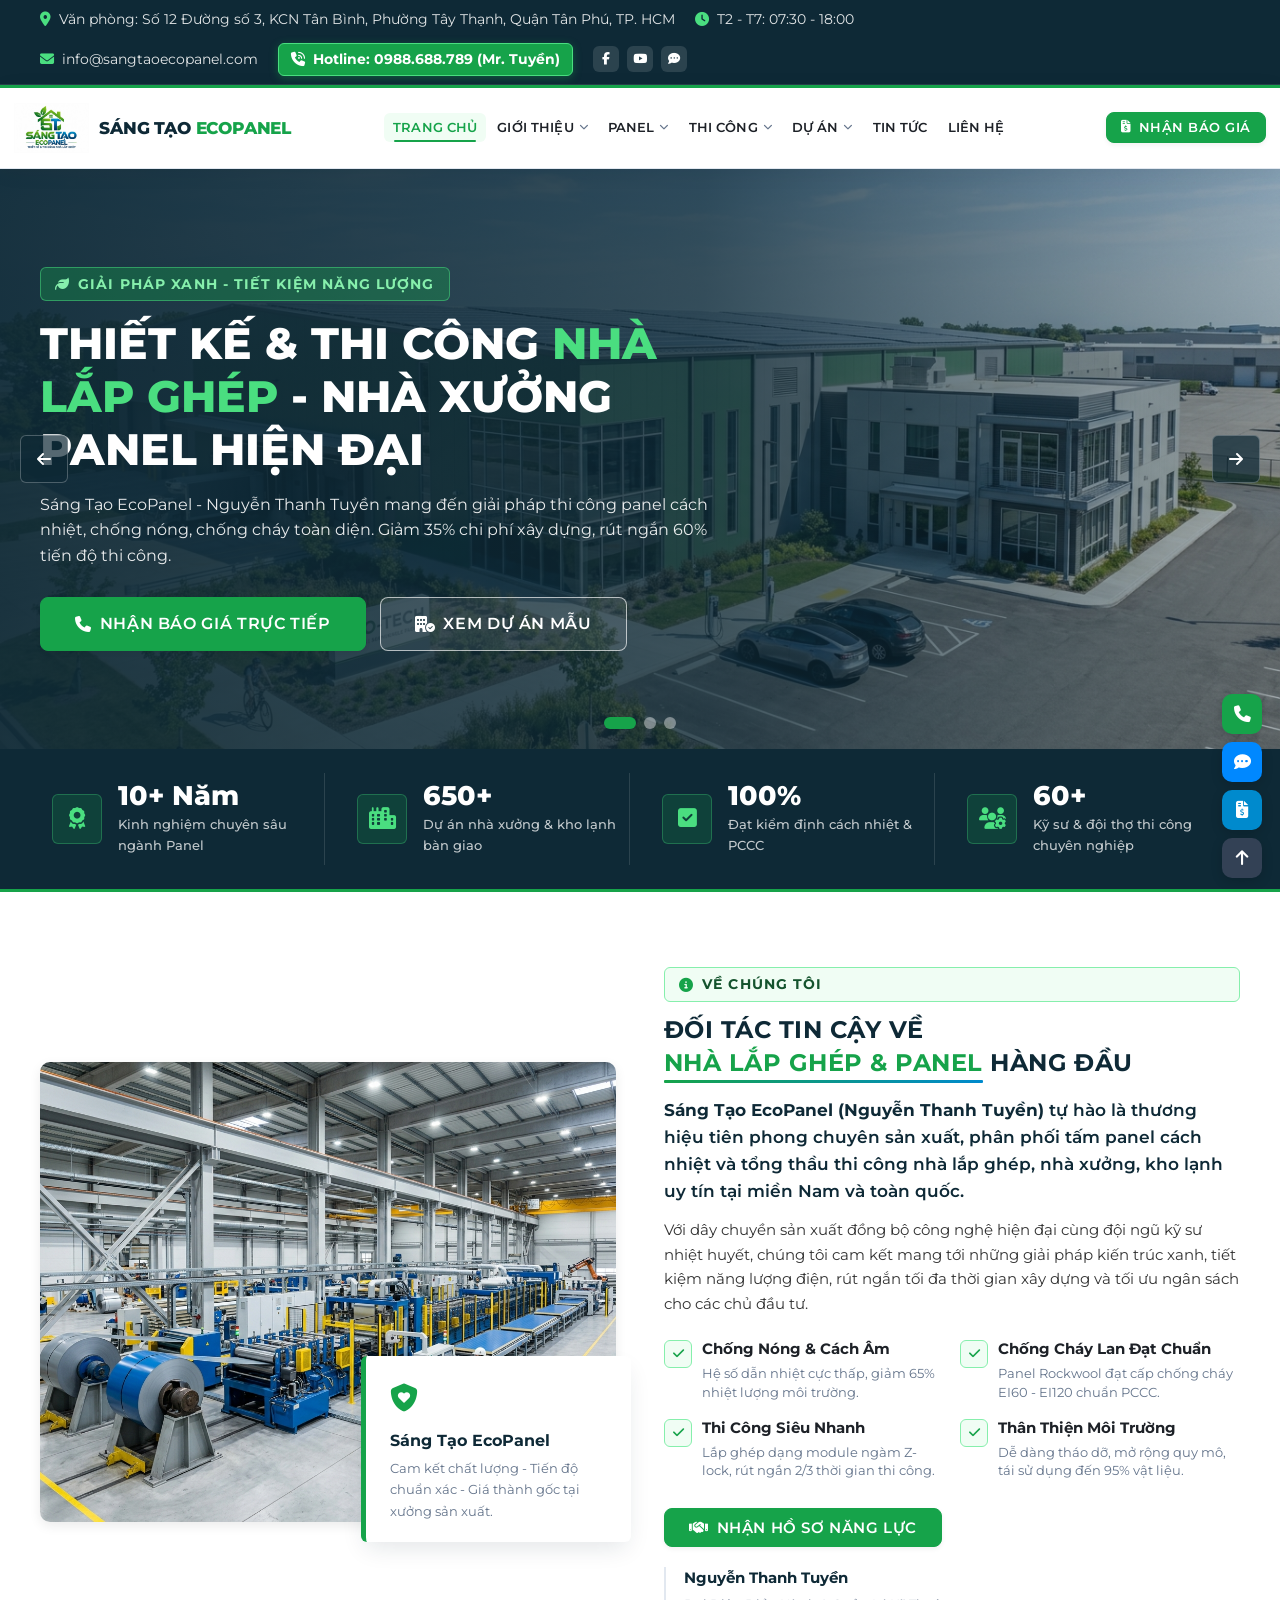
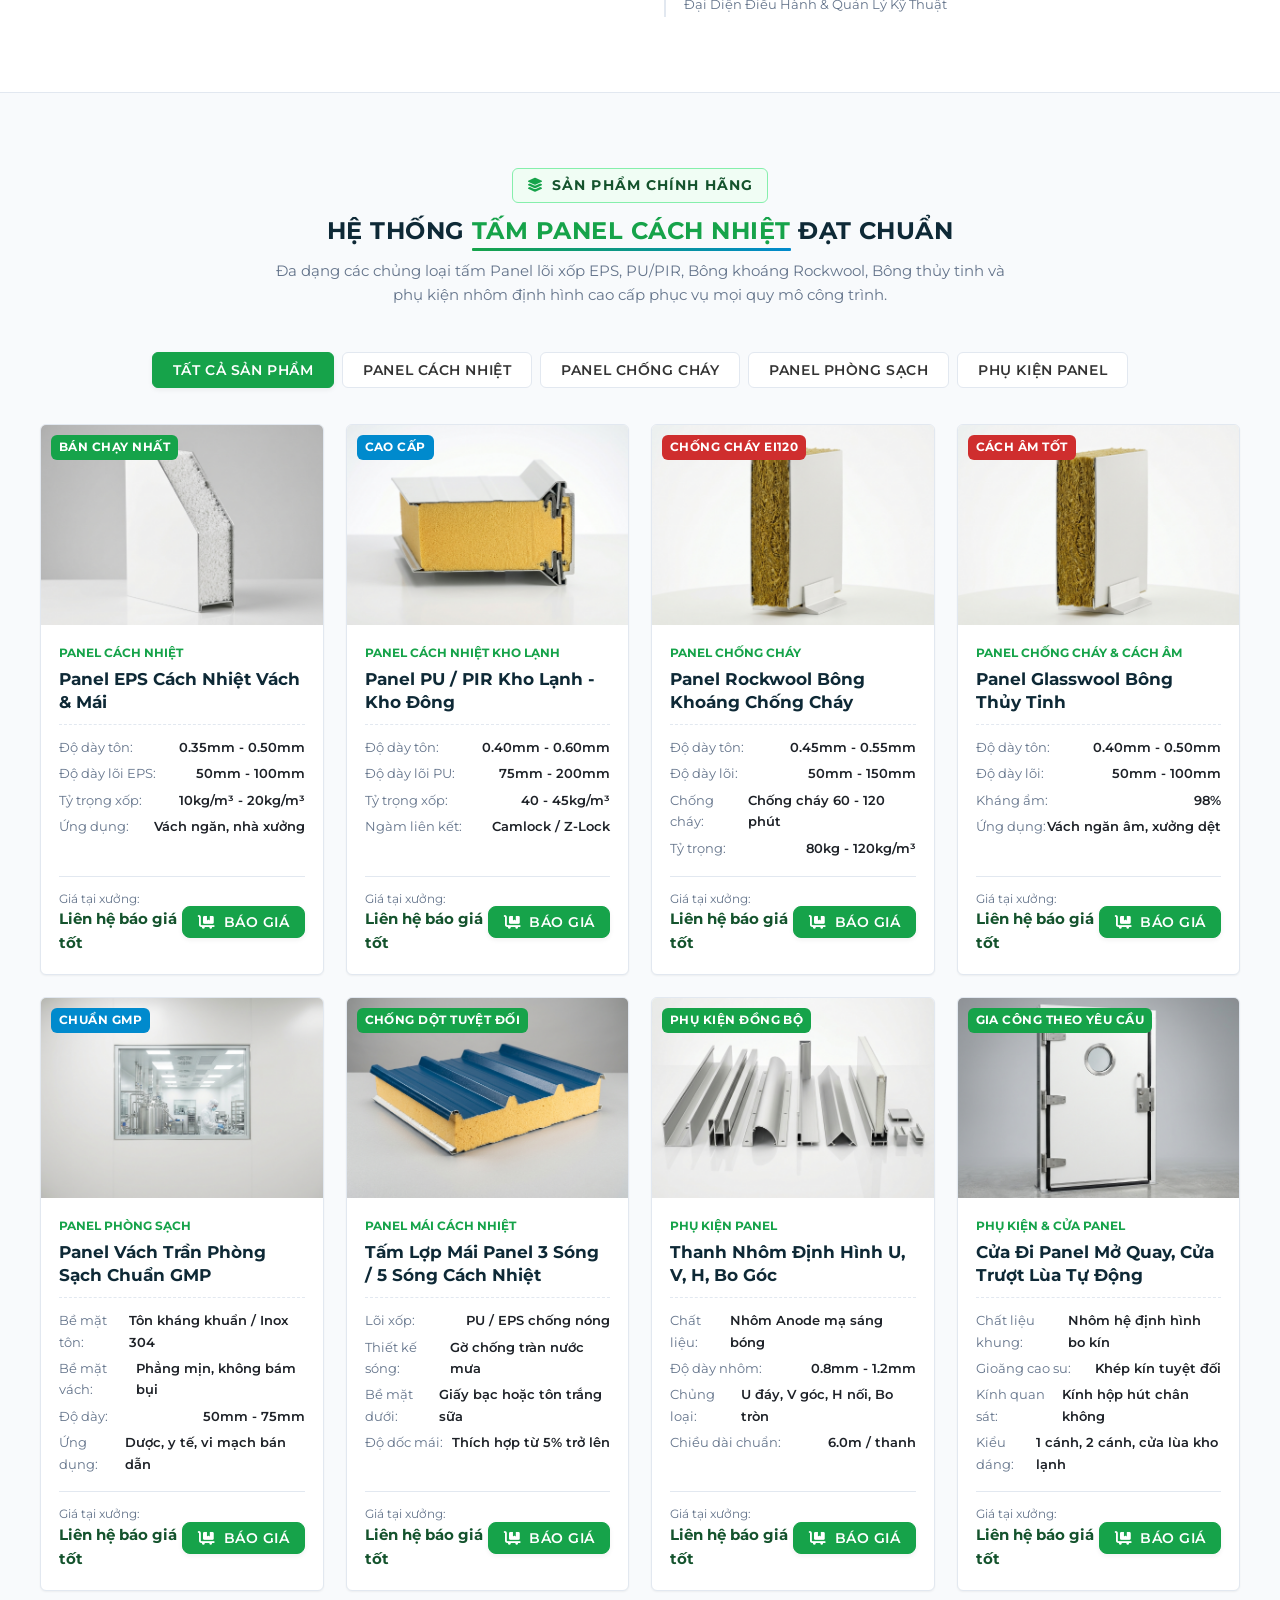
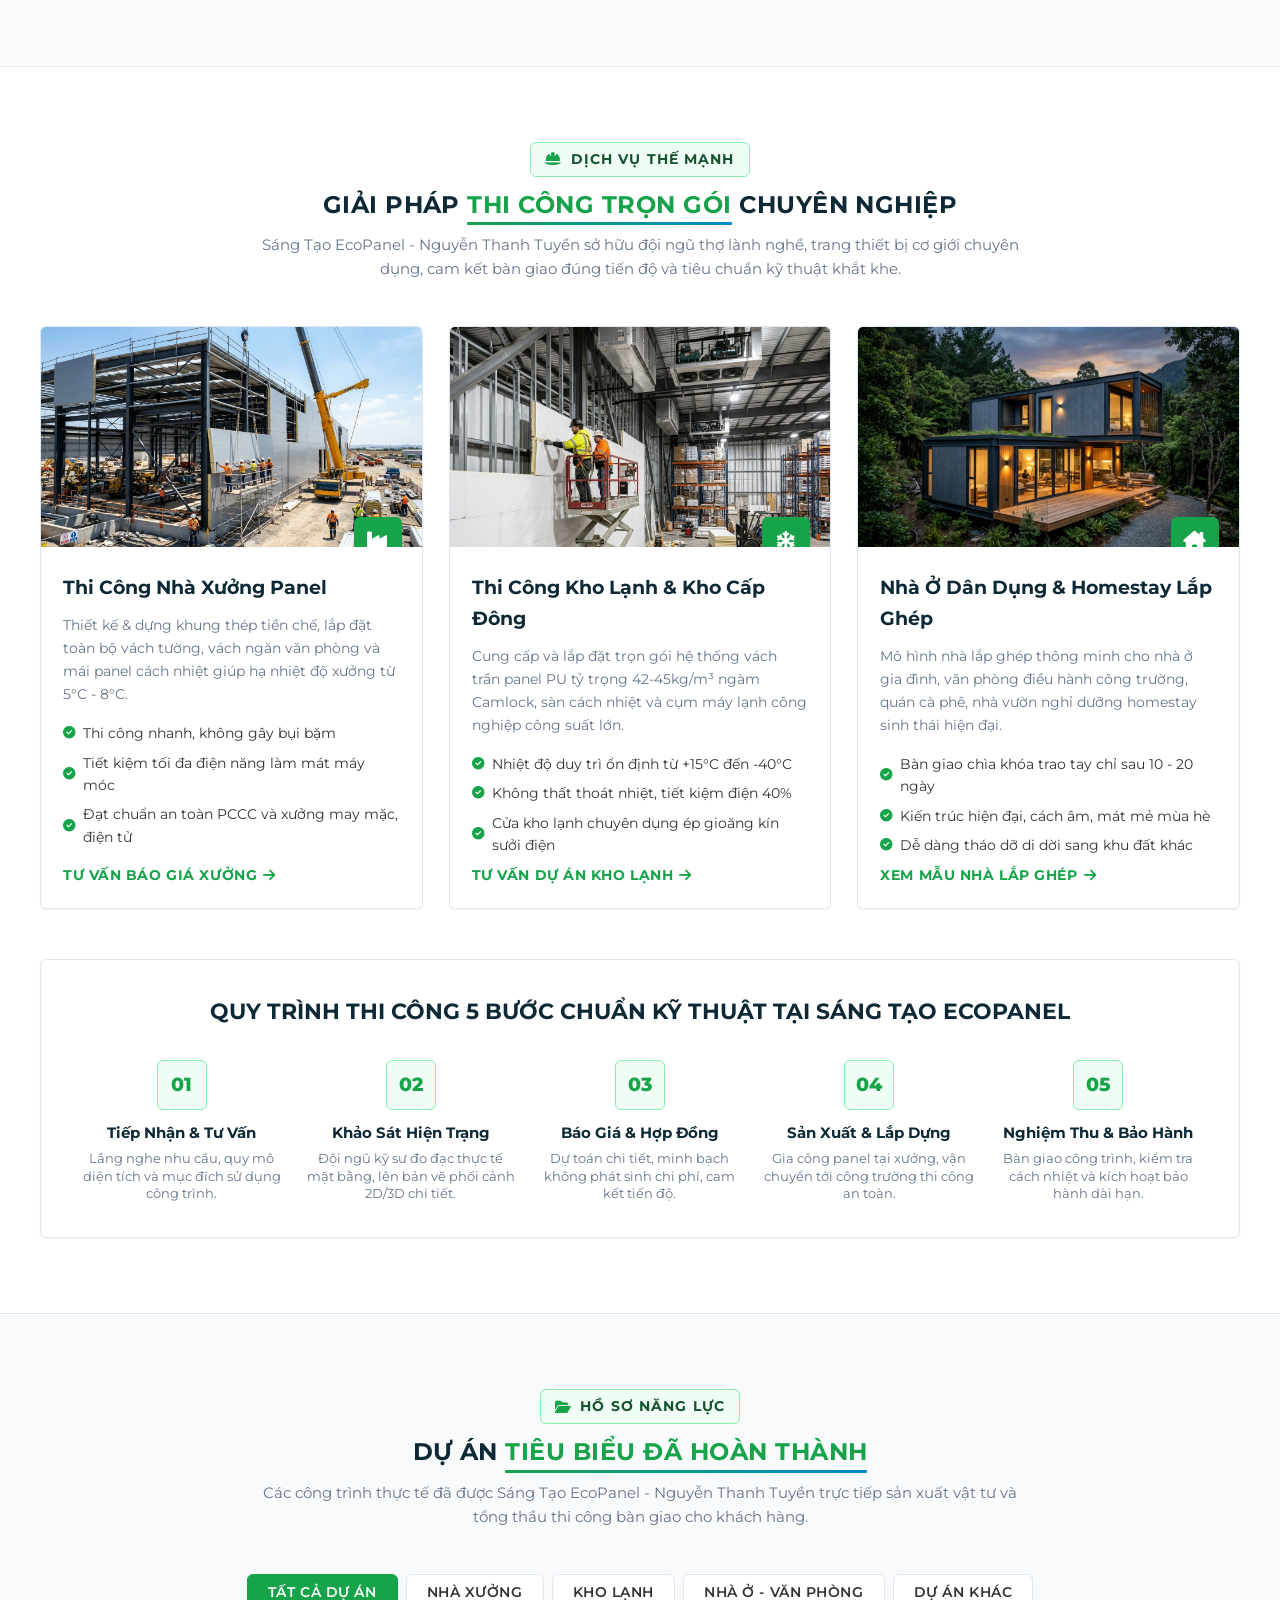
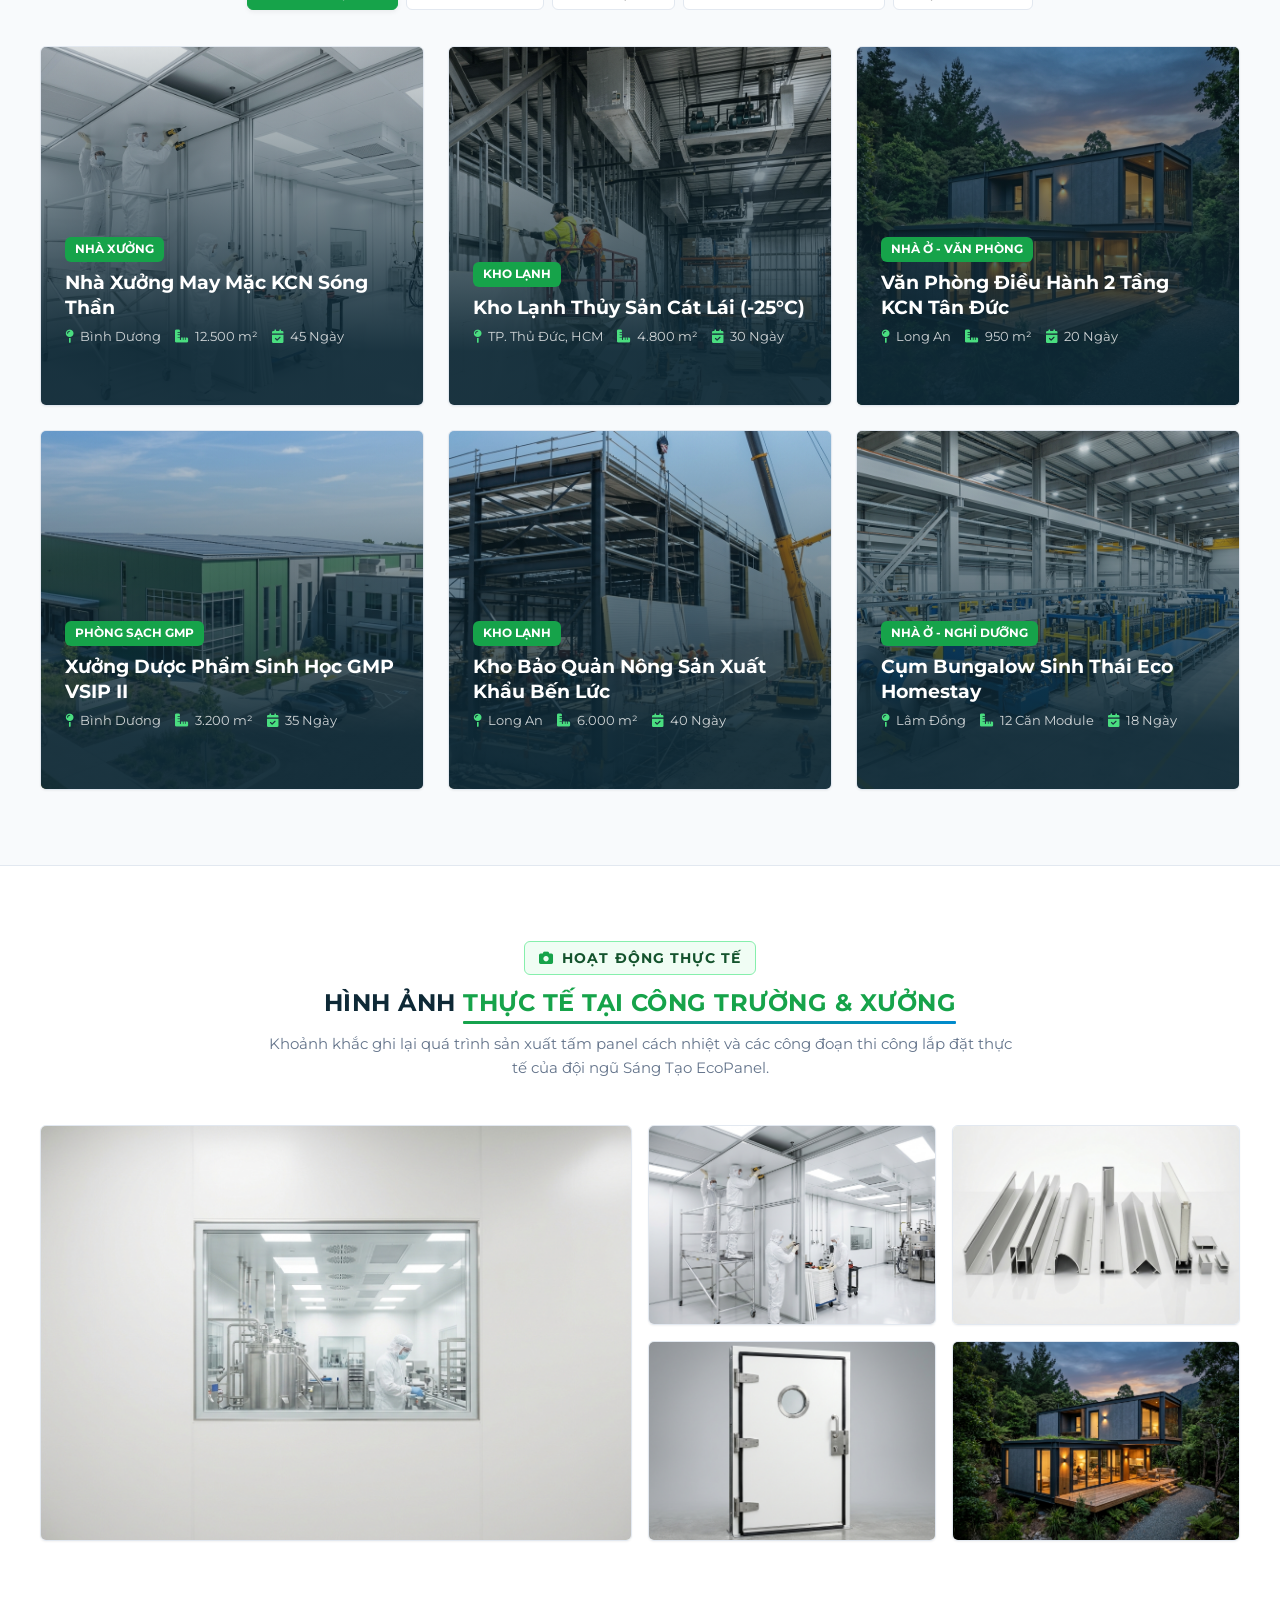
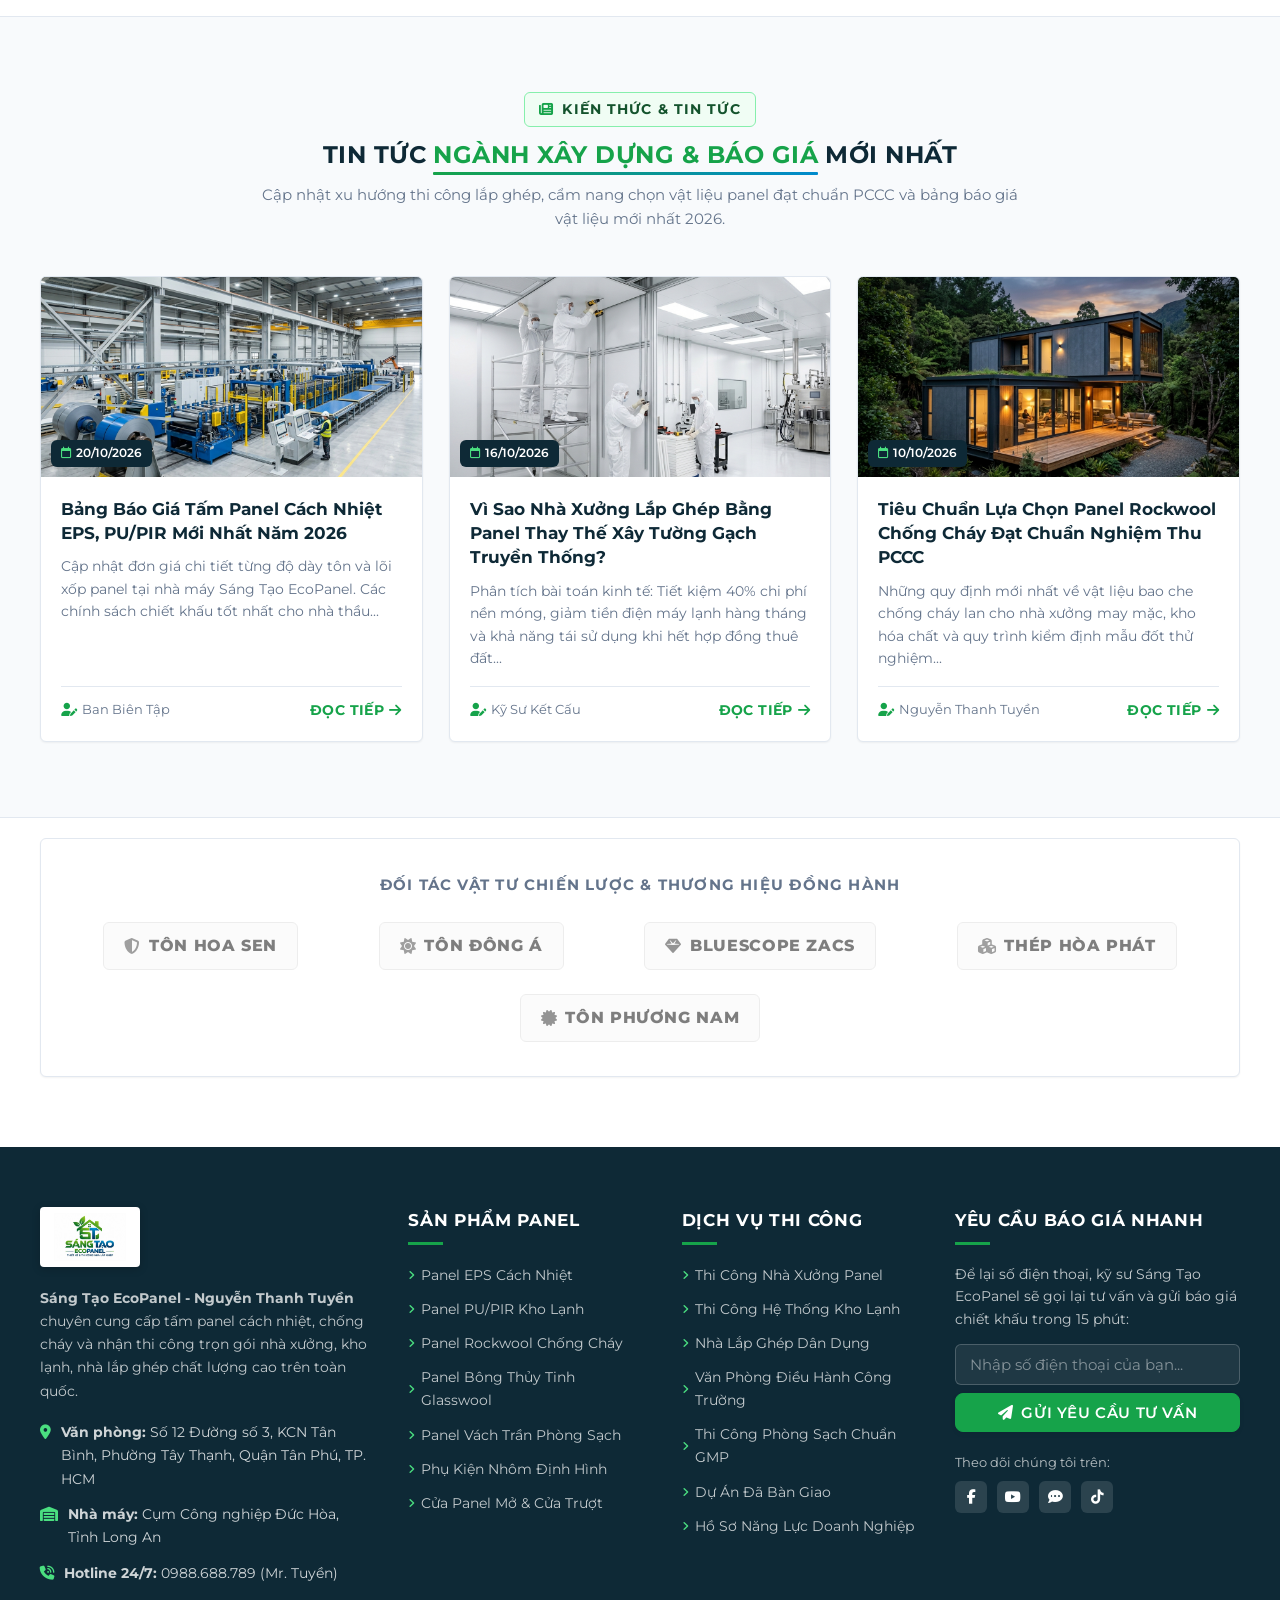
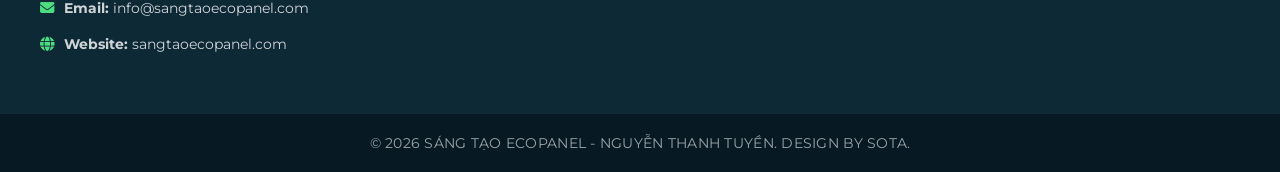
==== commit 11a0589e: "fix: update copyright to SANG TAO ECOPANEL - NGUYEN THANH TUYEN. DESIGN BY SOTA." ====
--- a/index.html
+++ b/index.html
@@ -1530,7 +1530,7 @@
     <div class="container">
       <div class="footer-bottom-wrap" style="justify-content: center; text-align: center;">
         <div>
-          &copy; 2026 C&Ocirc;NG TY TNHH KH&Ocirc;N KIM. Design by SOTA.
+          &copy; 2026 SÁNG TẠO ECOPANEL - NGUYỄN THANH TUYỀN. DESIGN BY SOTA.
         </div>
       </div>
     </div>
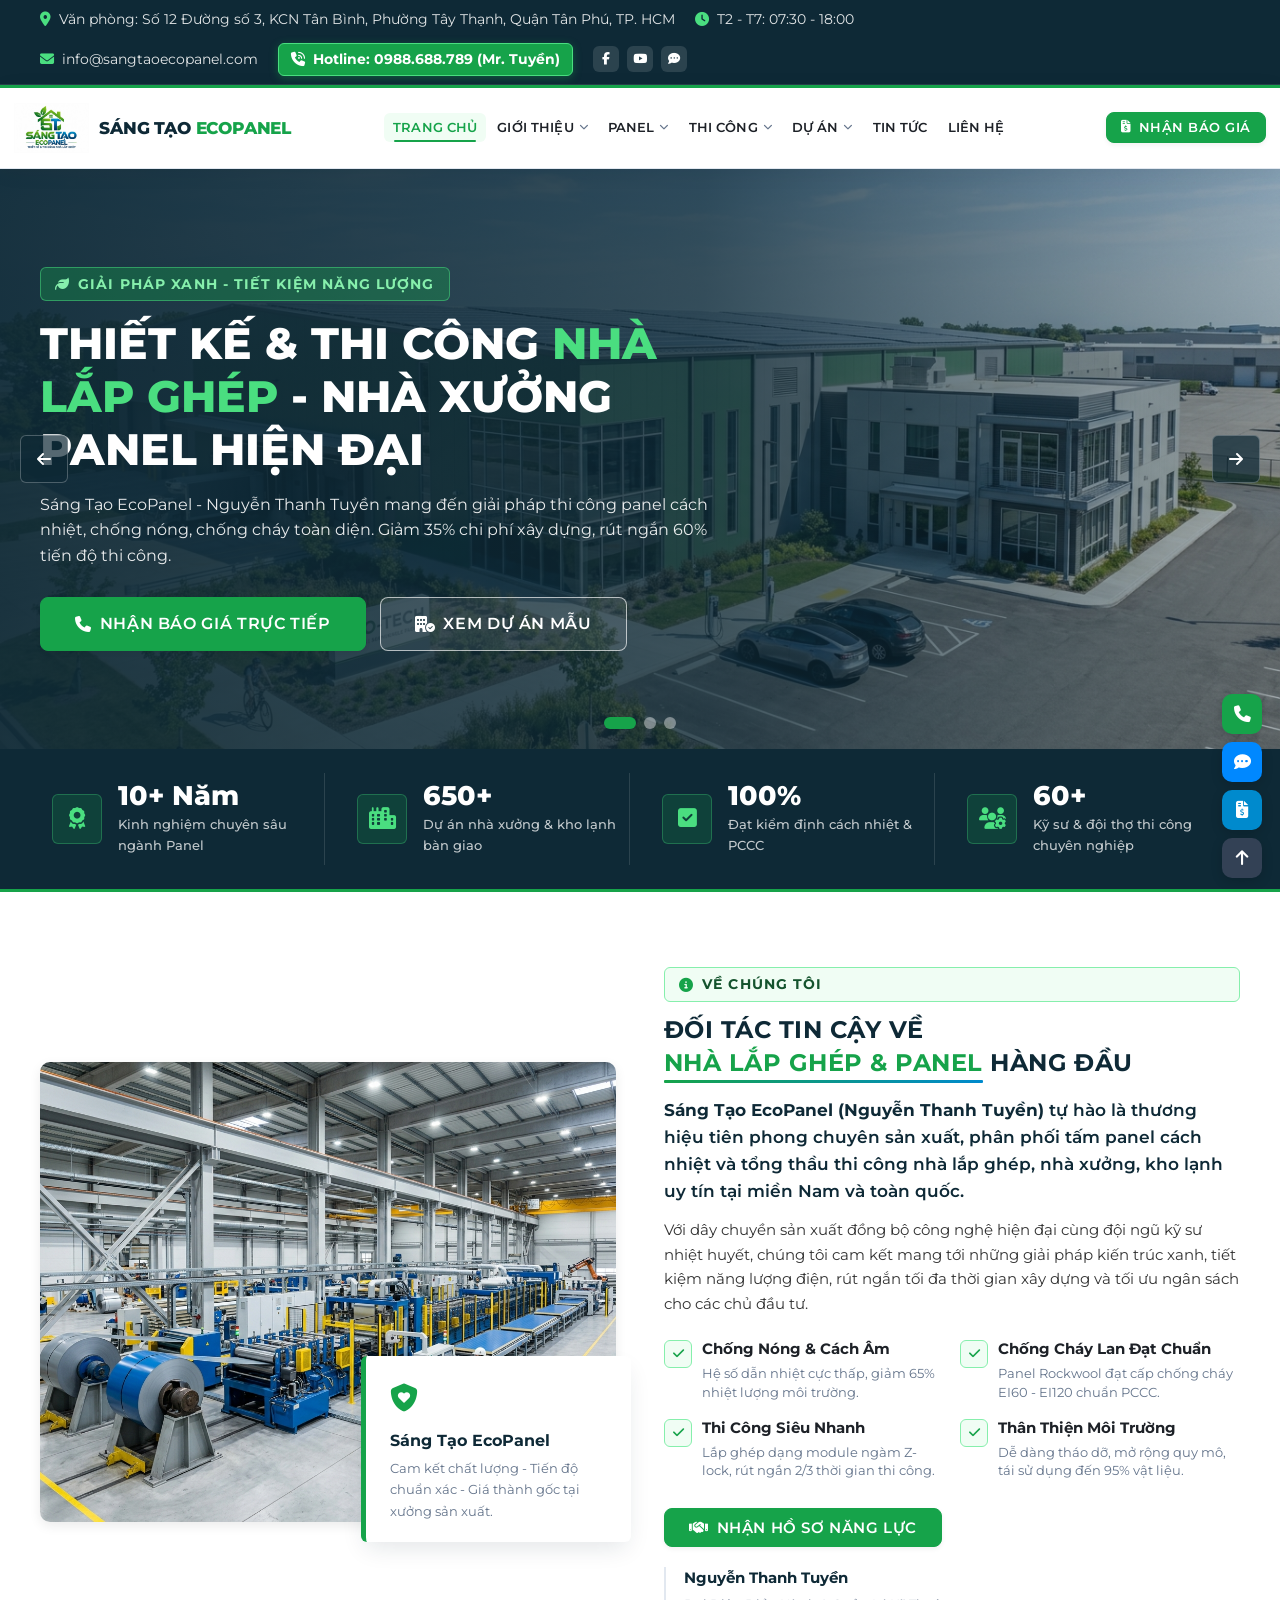
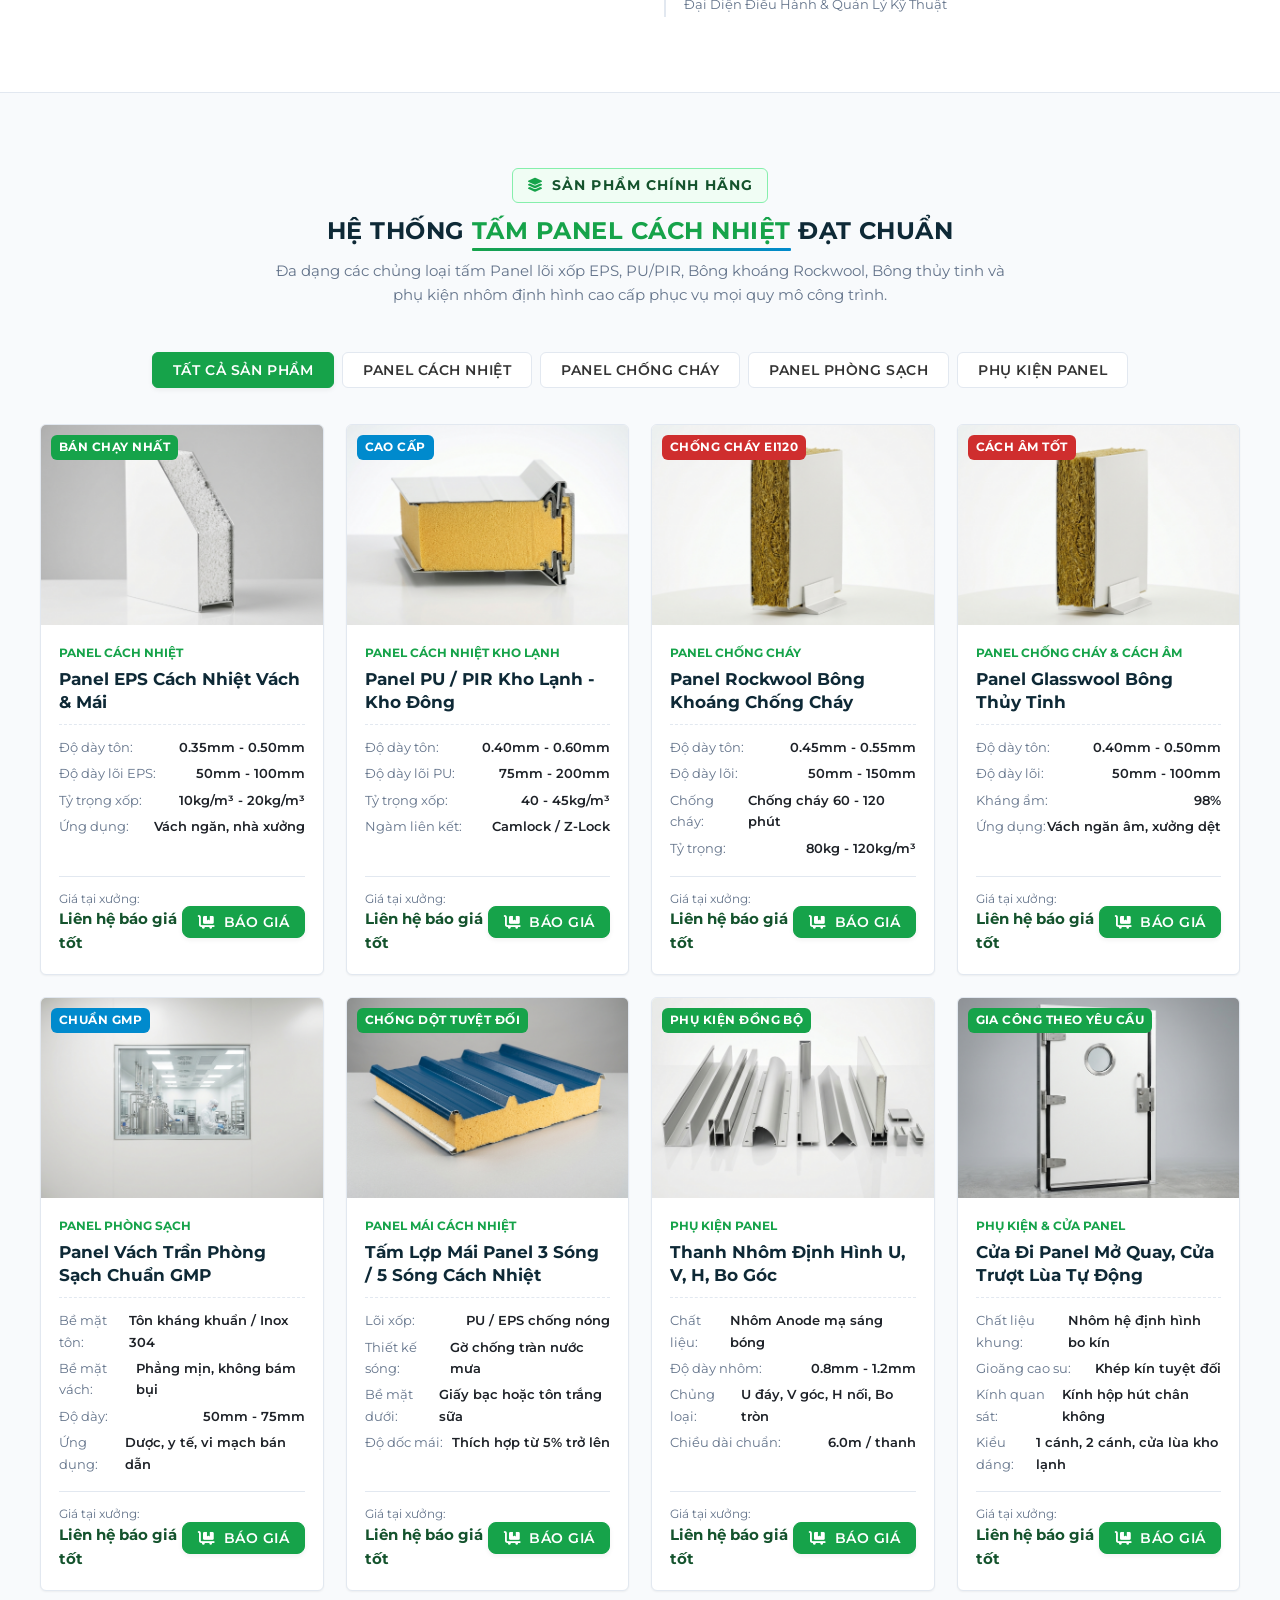
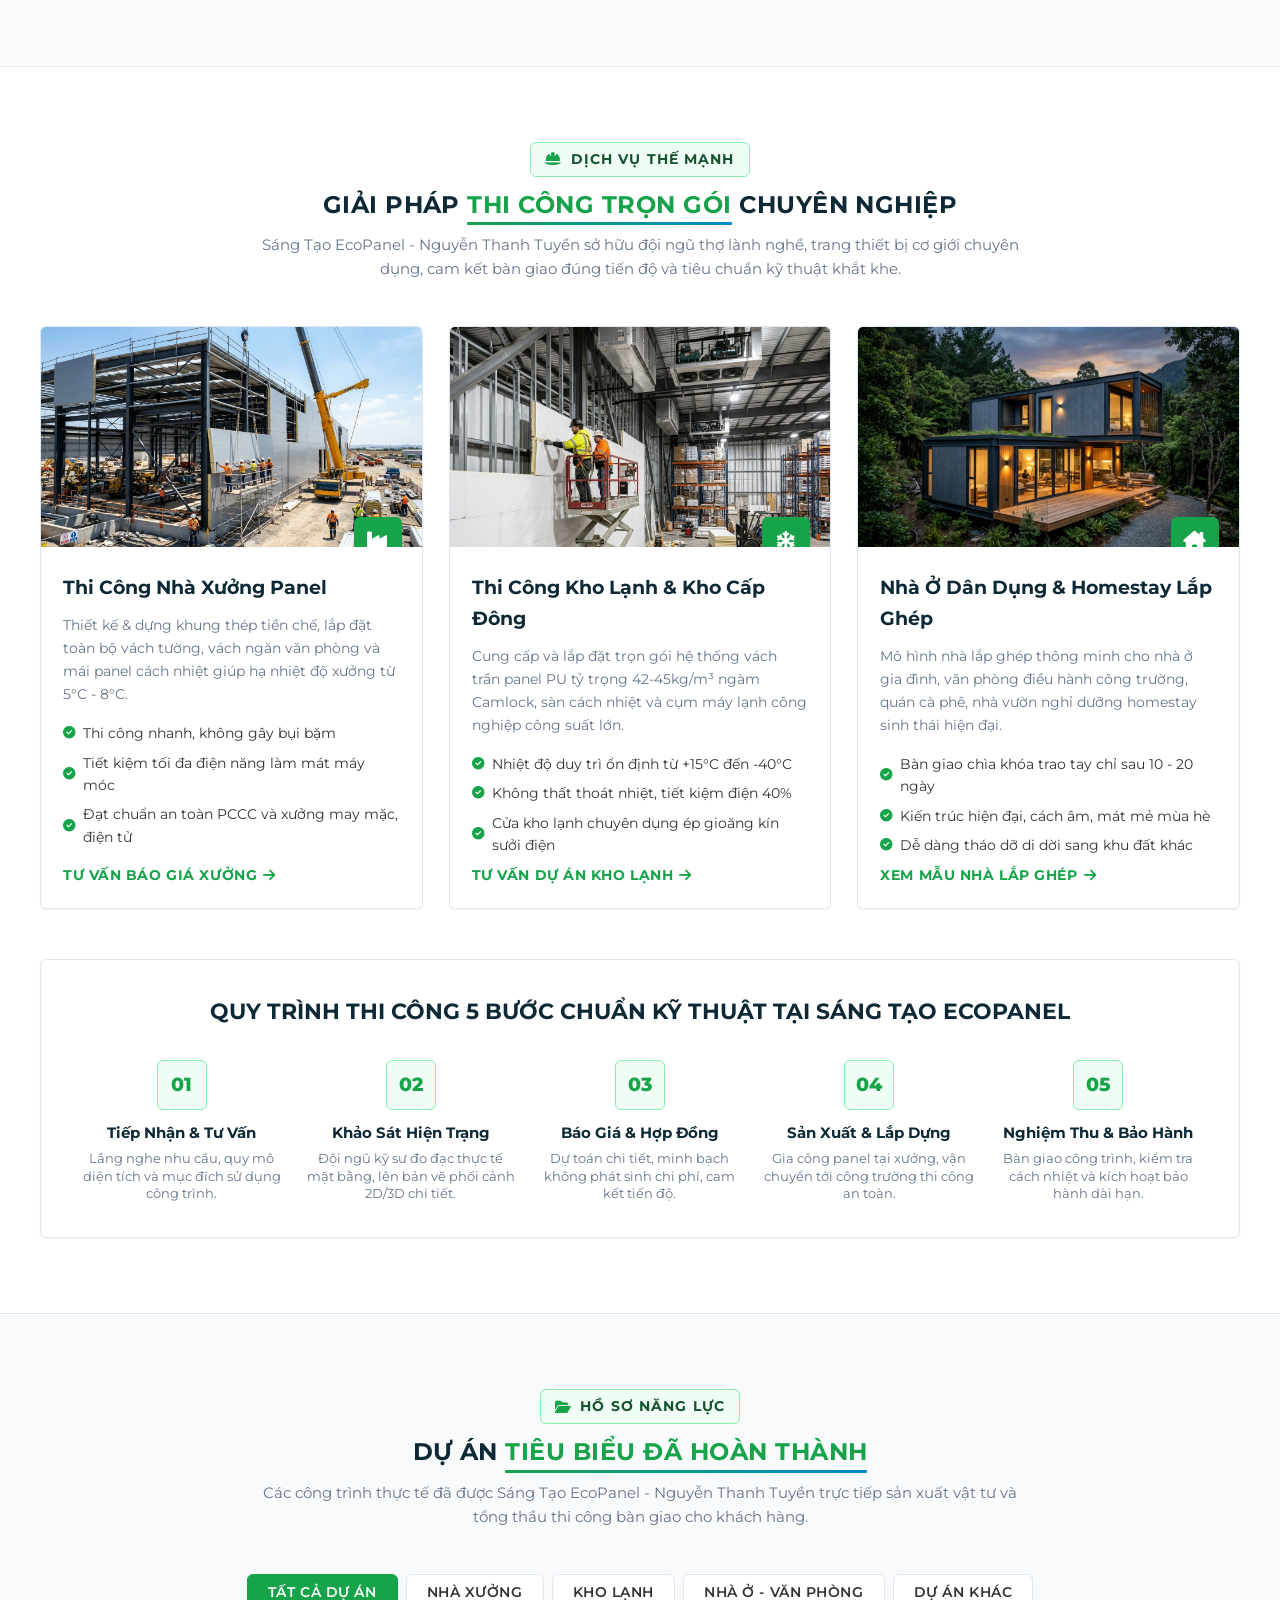
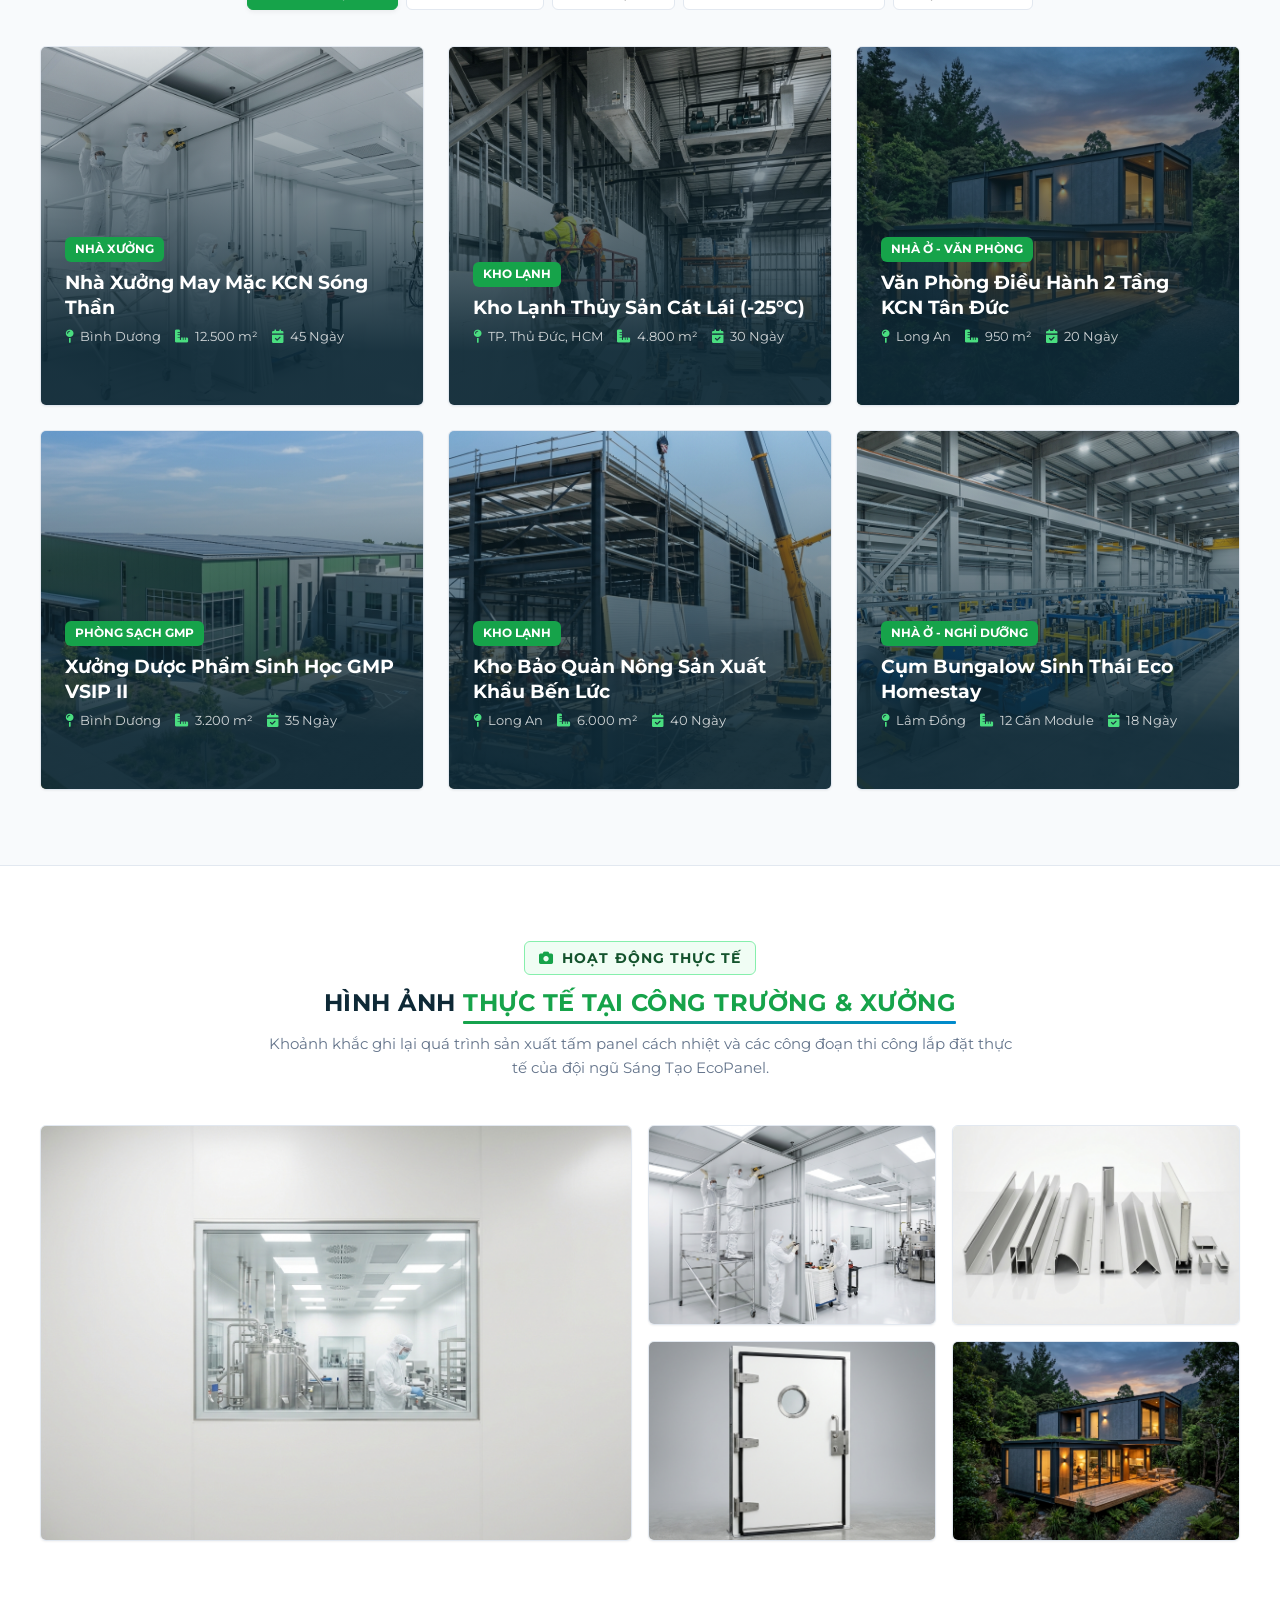
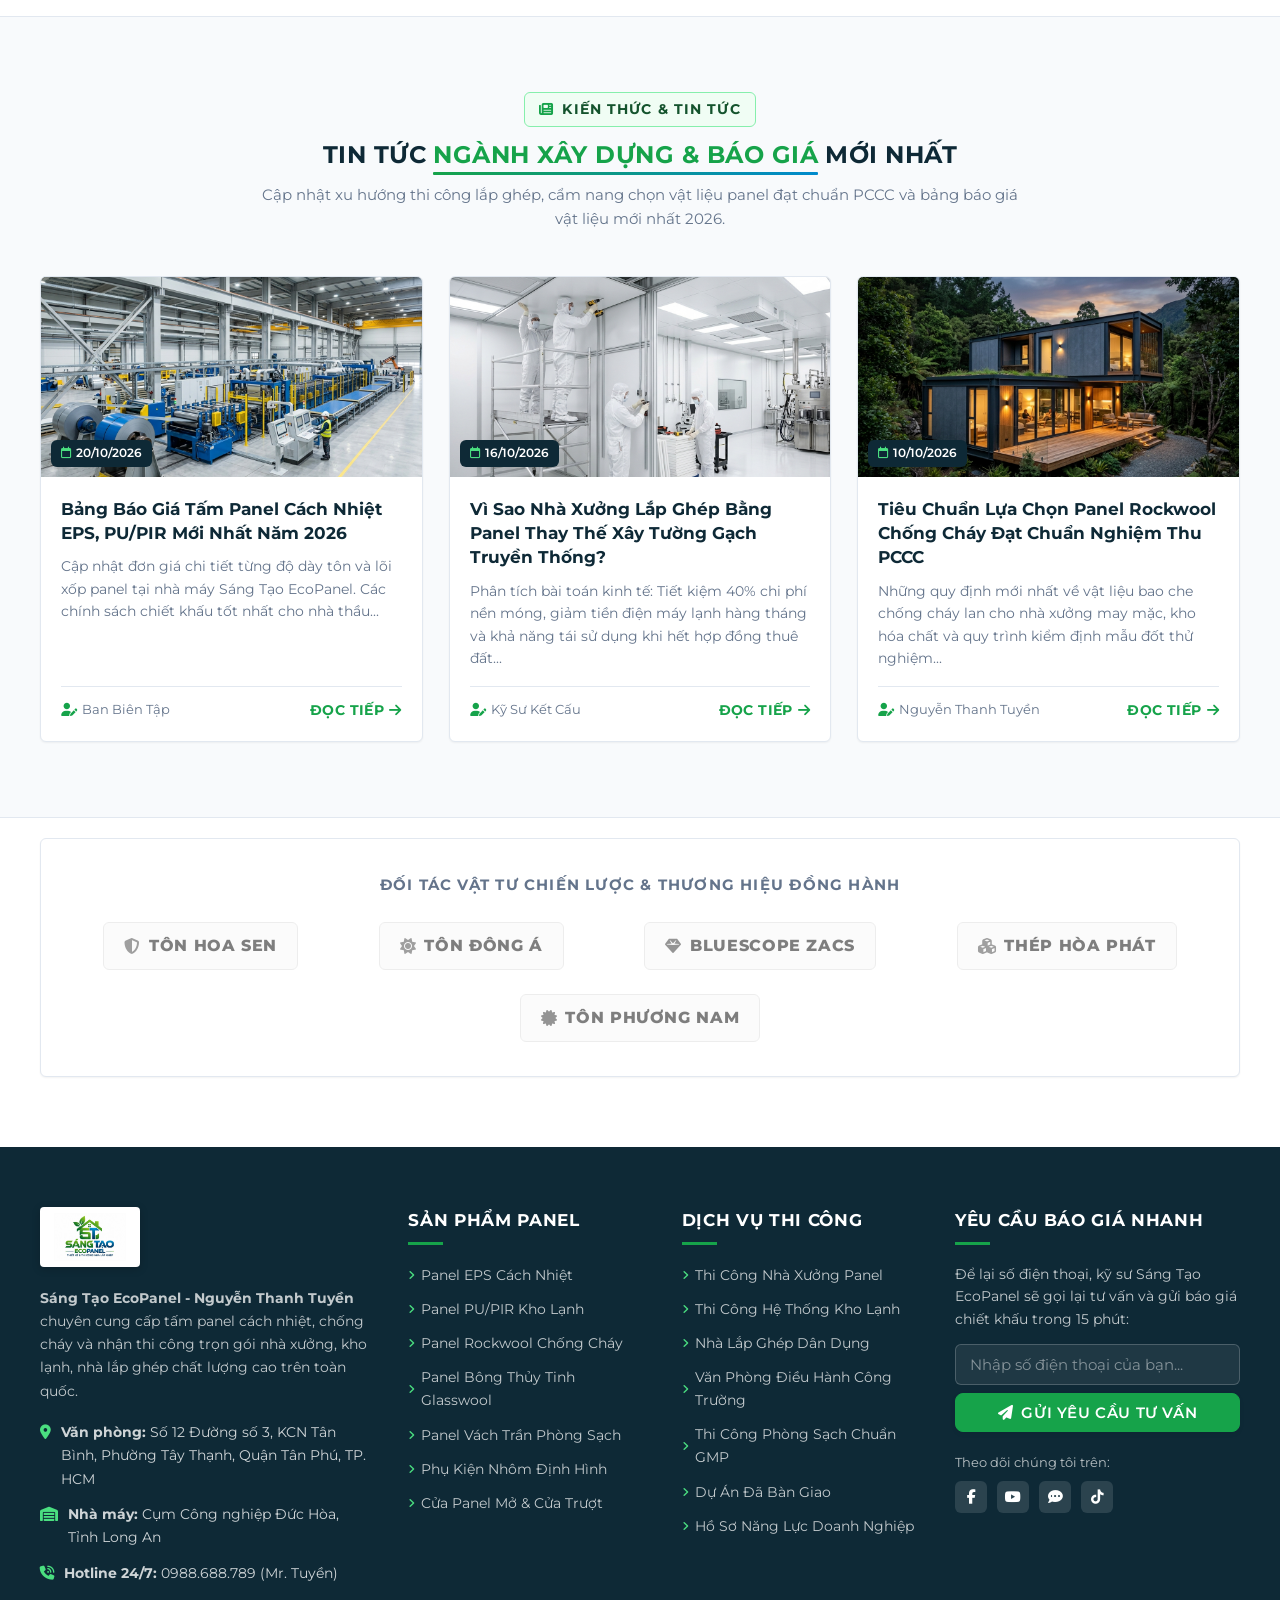
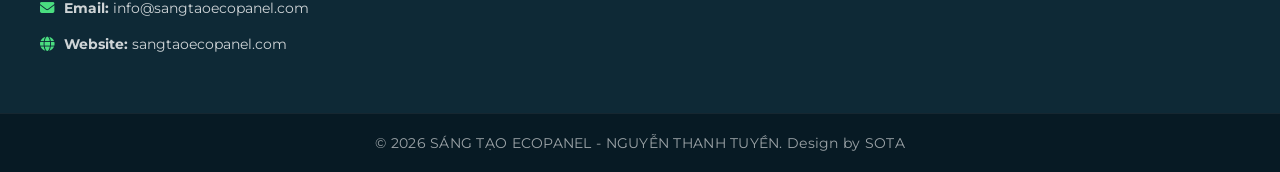
==== commit 4d8882e4: "fix: format copyright casing to 'Design by SOTA'" ====
--- a/index.html
+++ b/index.html
@@ -1530,7 +1530,7 @@
     <div class="container">
       <div class="footer-bottom-wrap" style="justify-content: center; text-align: center;">
         <div>
-          &copy; 2026 SÁNG TẠO ECOPANEL - NGUYỄN THANH TUYỀN. DESIGN BY SOTA.
+          &copy; 2026 SÁNG TẠO ECOPANEL - NGUYỄN THANH TUYỀN. Design by SOTA
         </div>
       </div>
     </div>
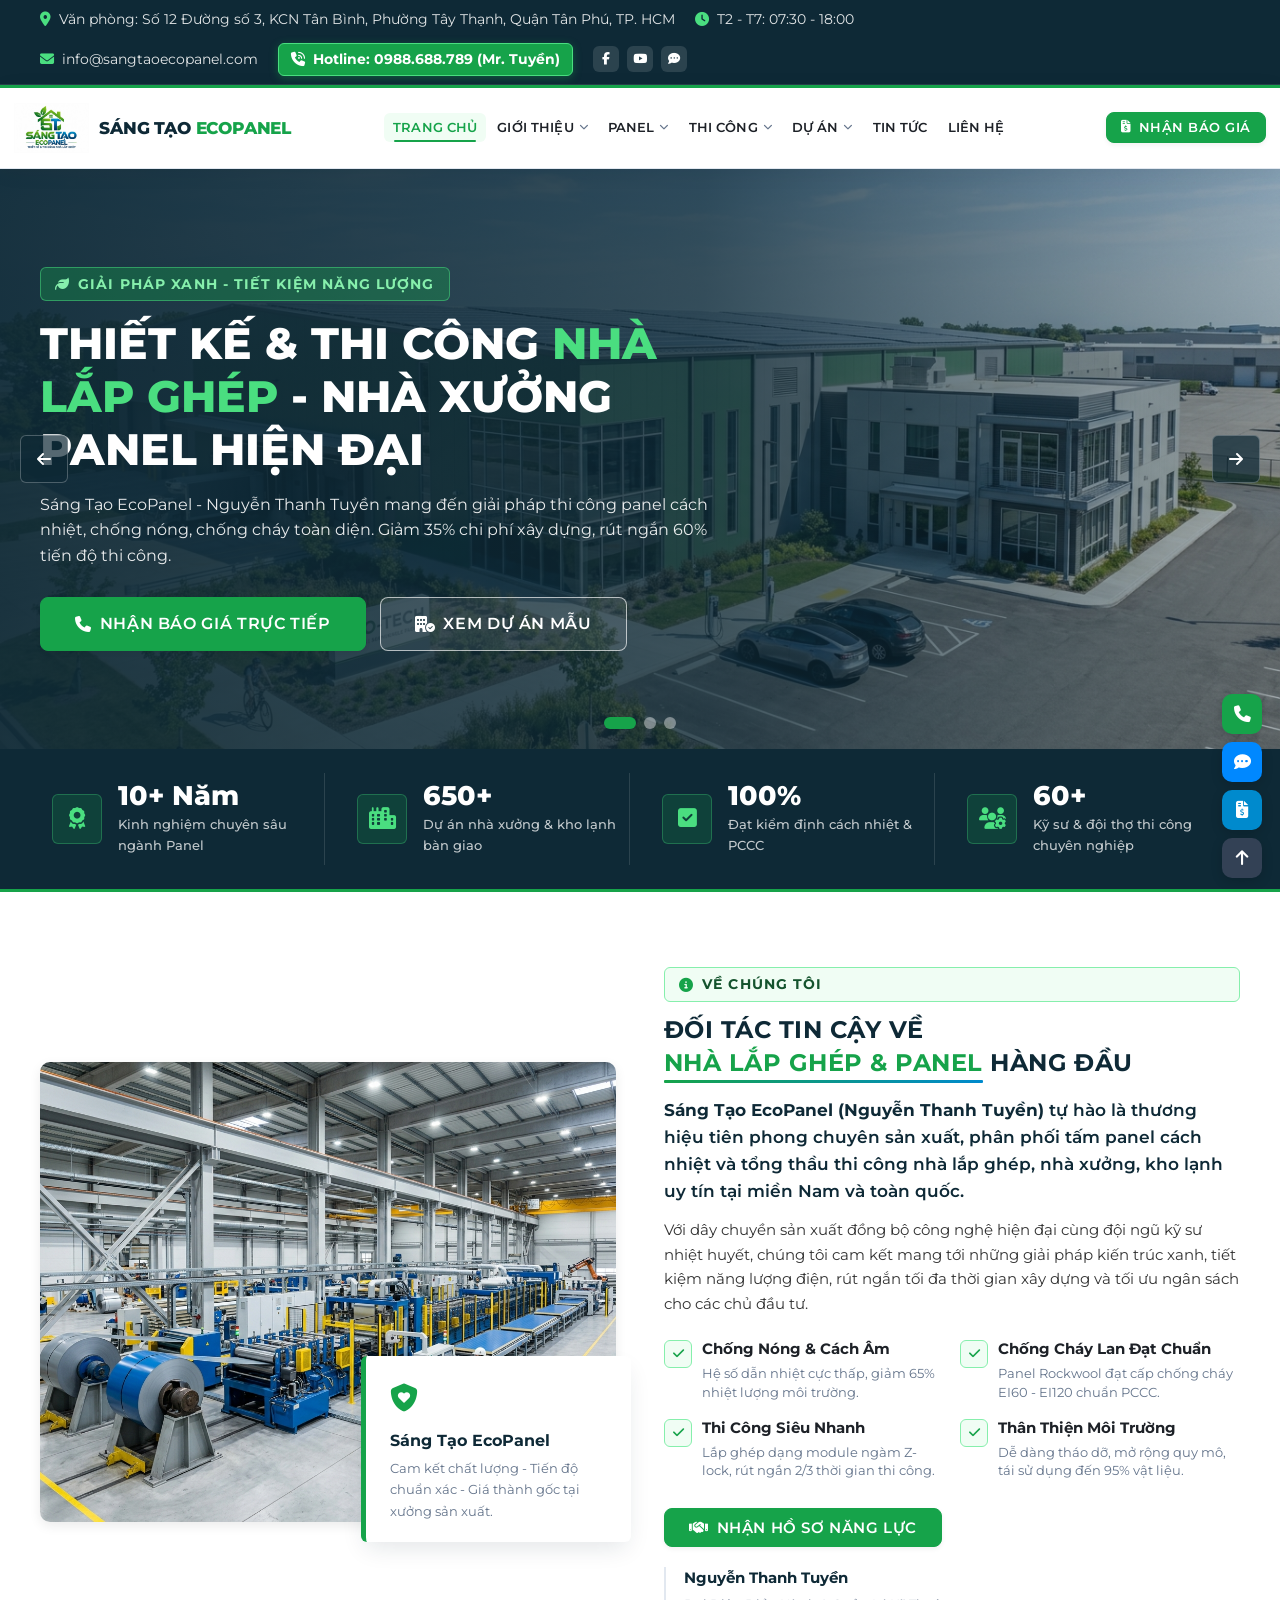
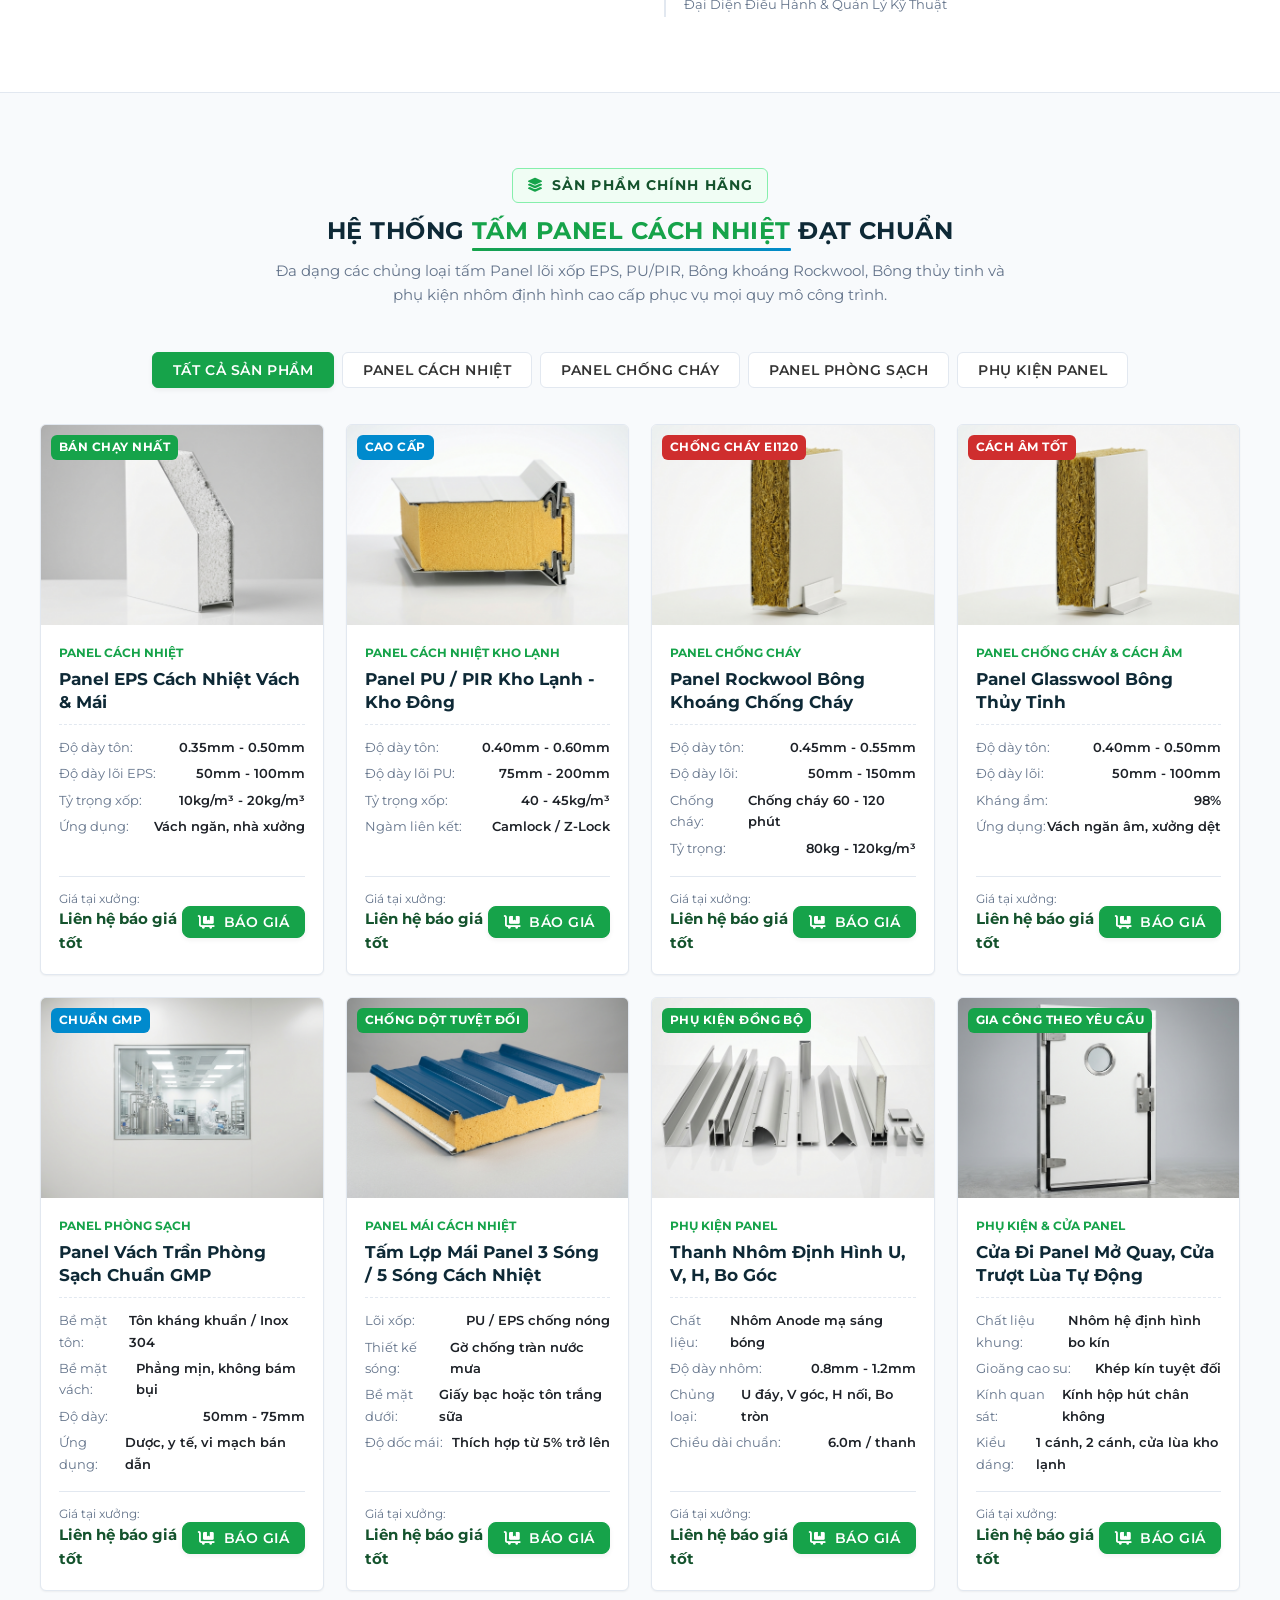
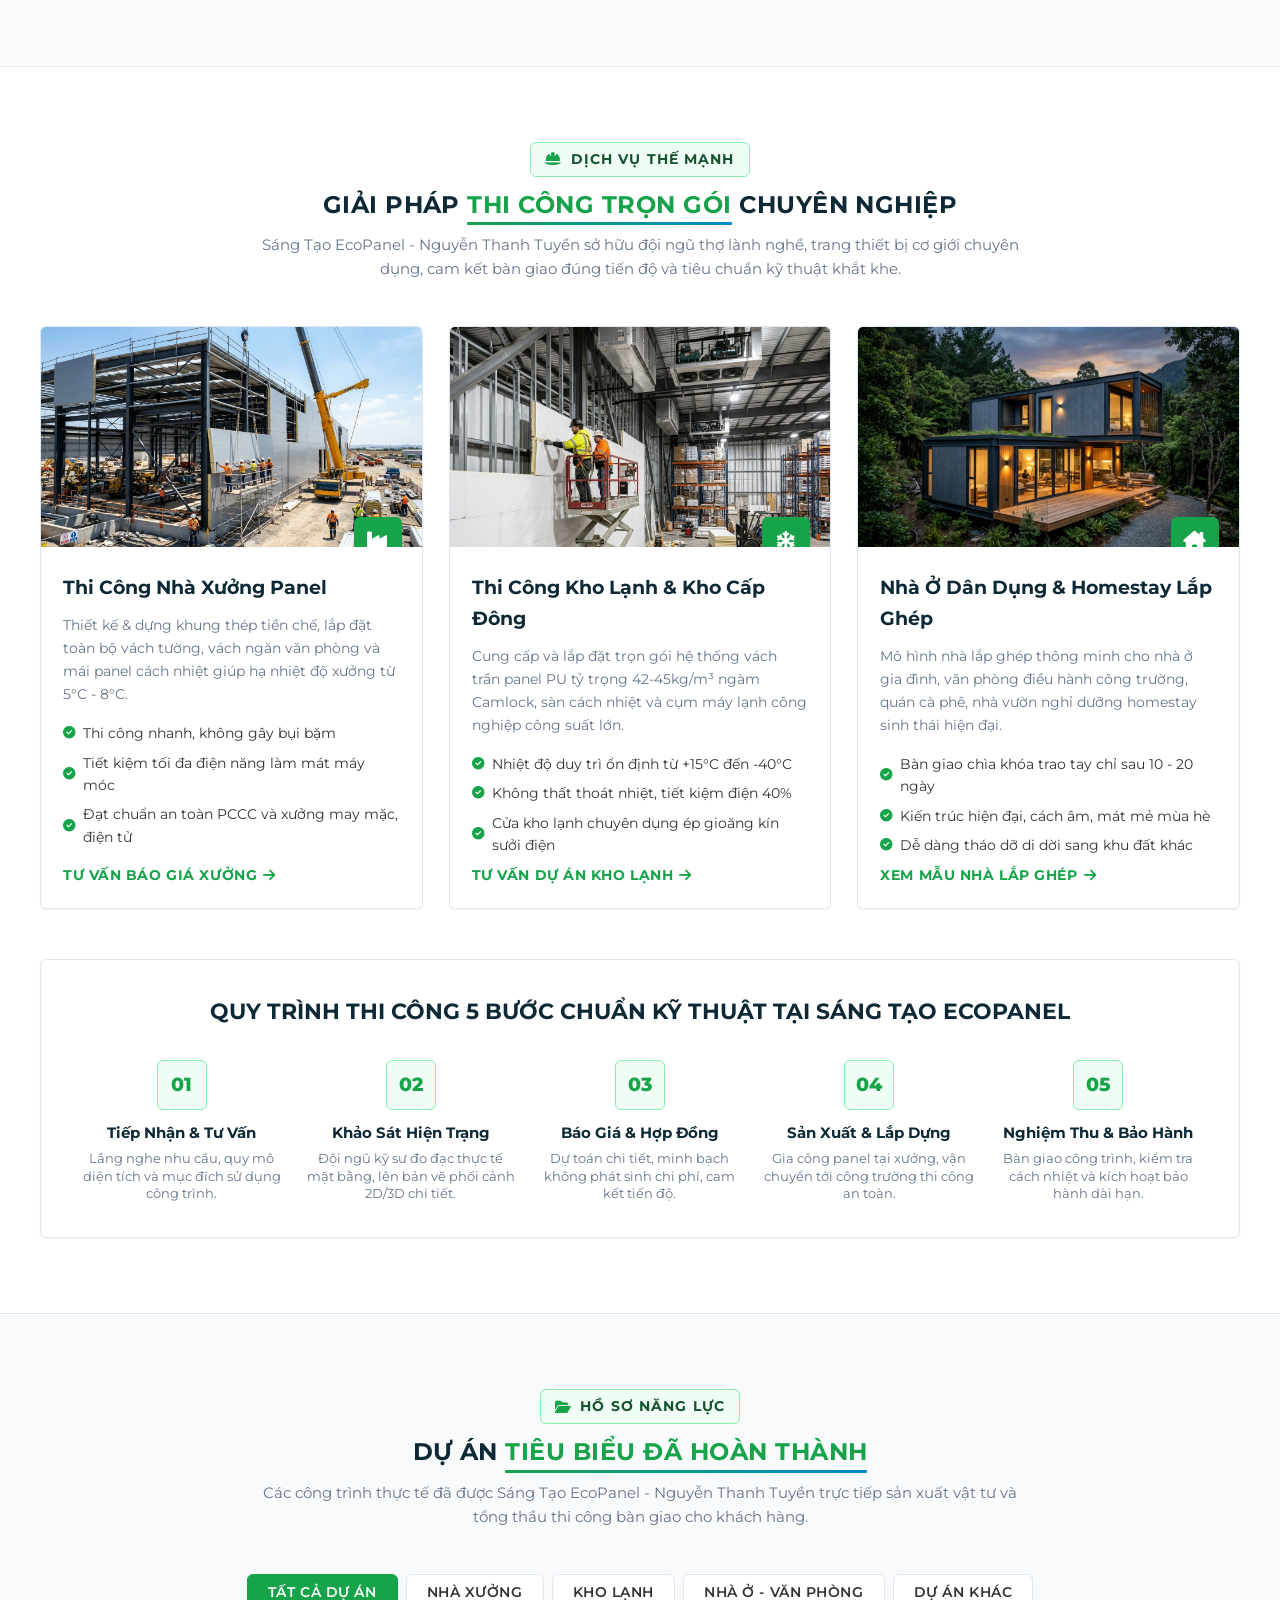
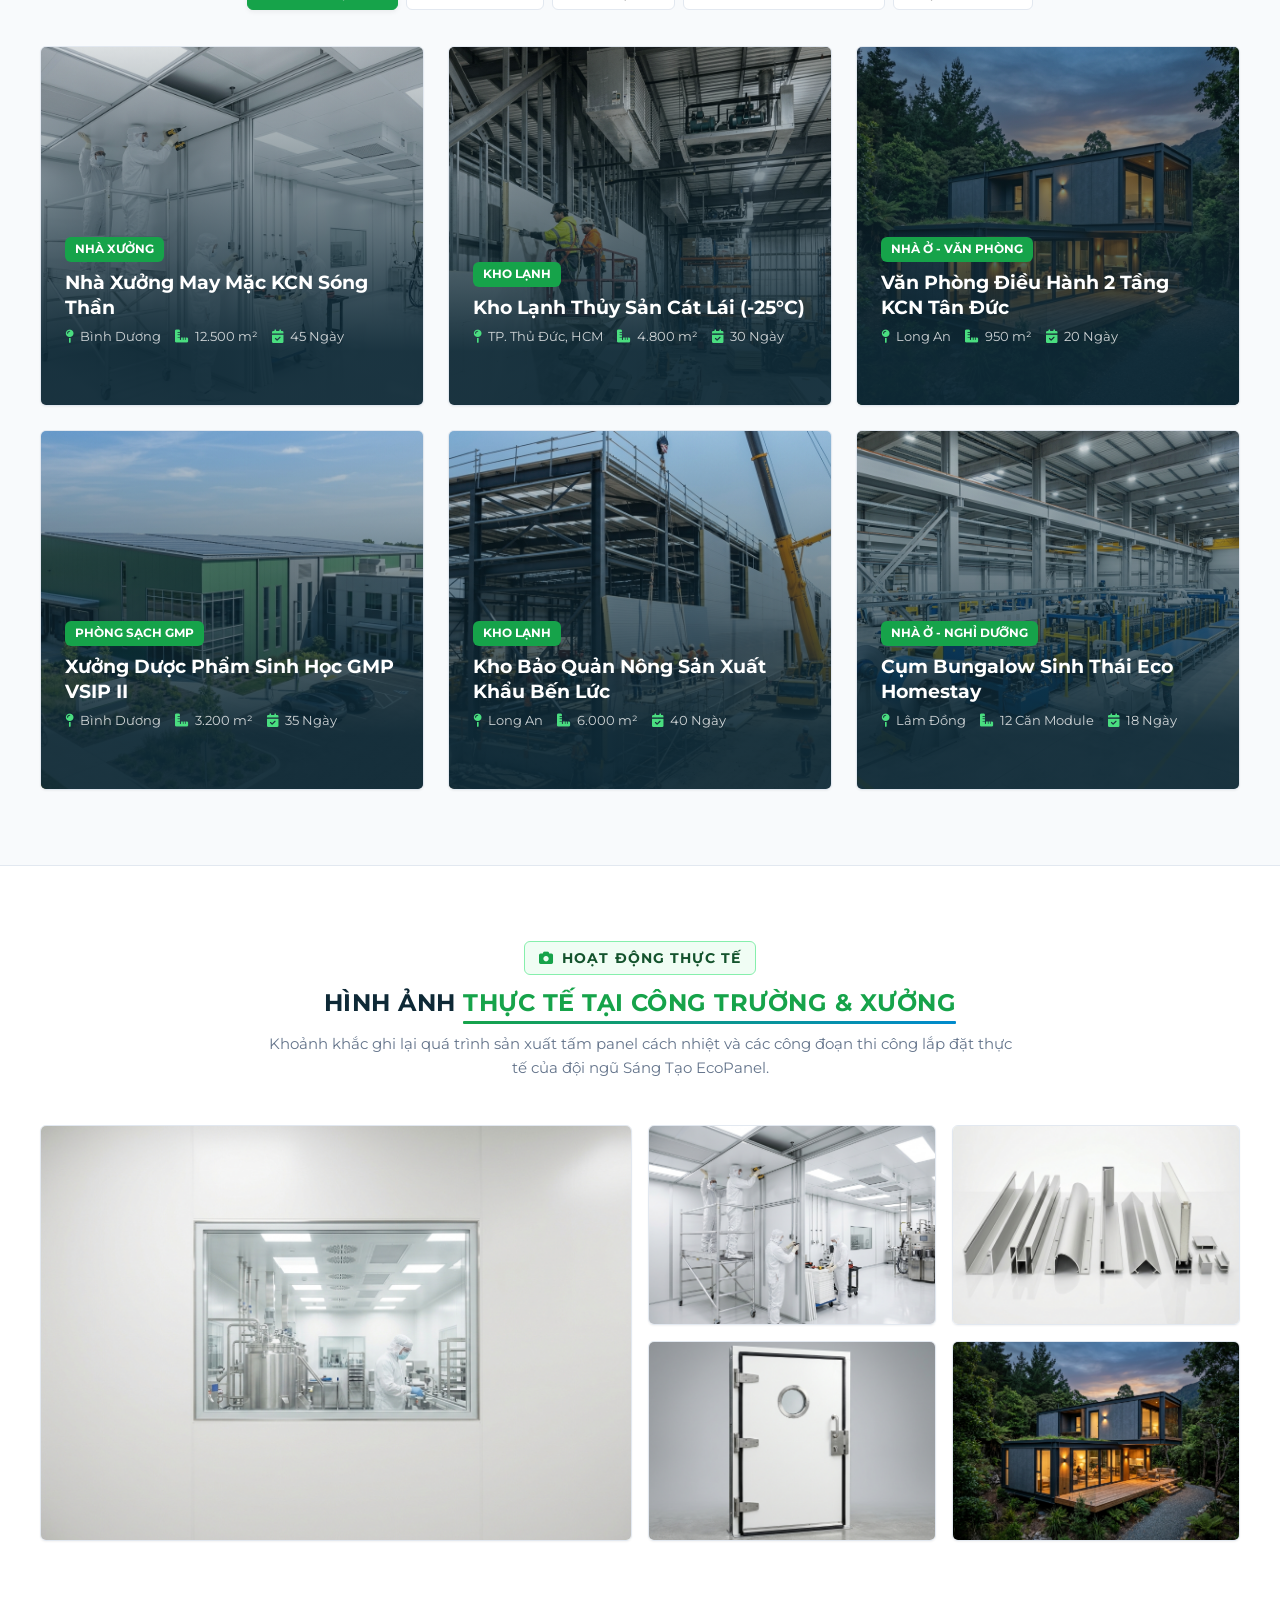
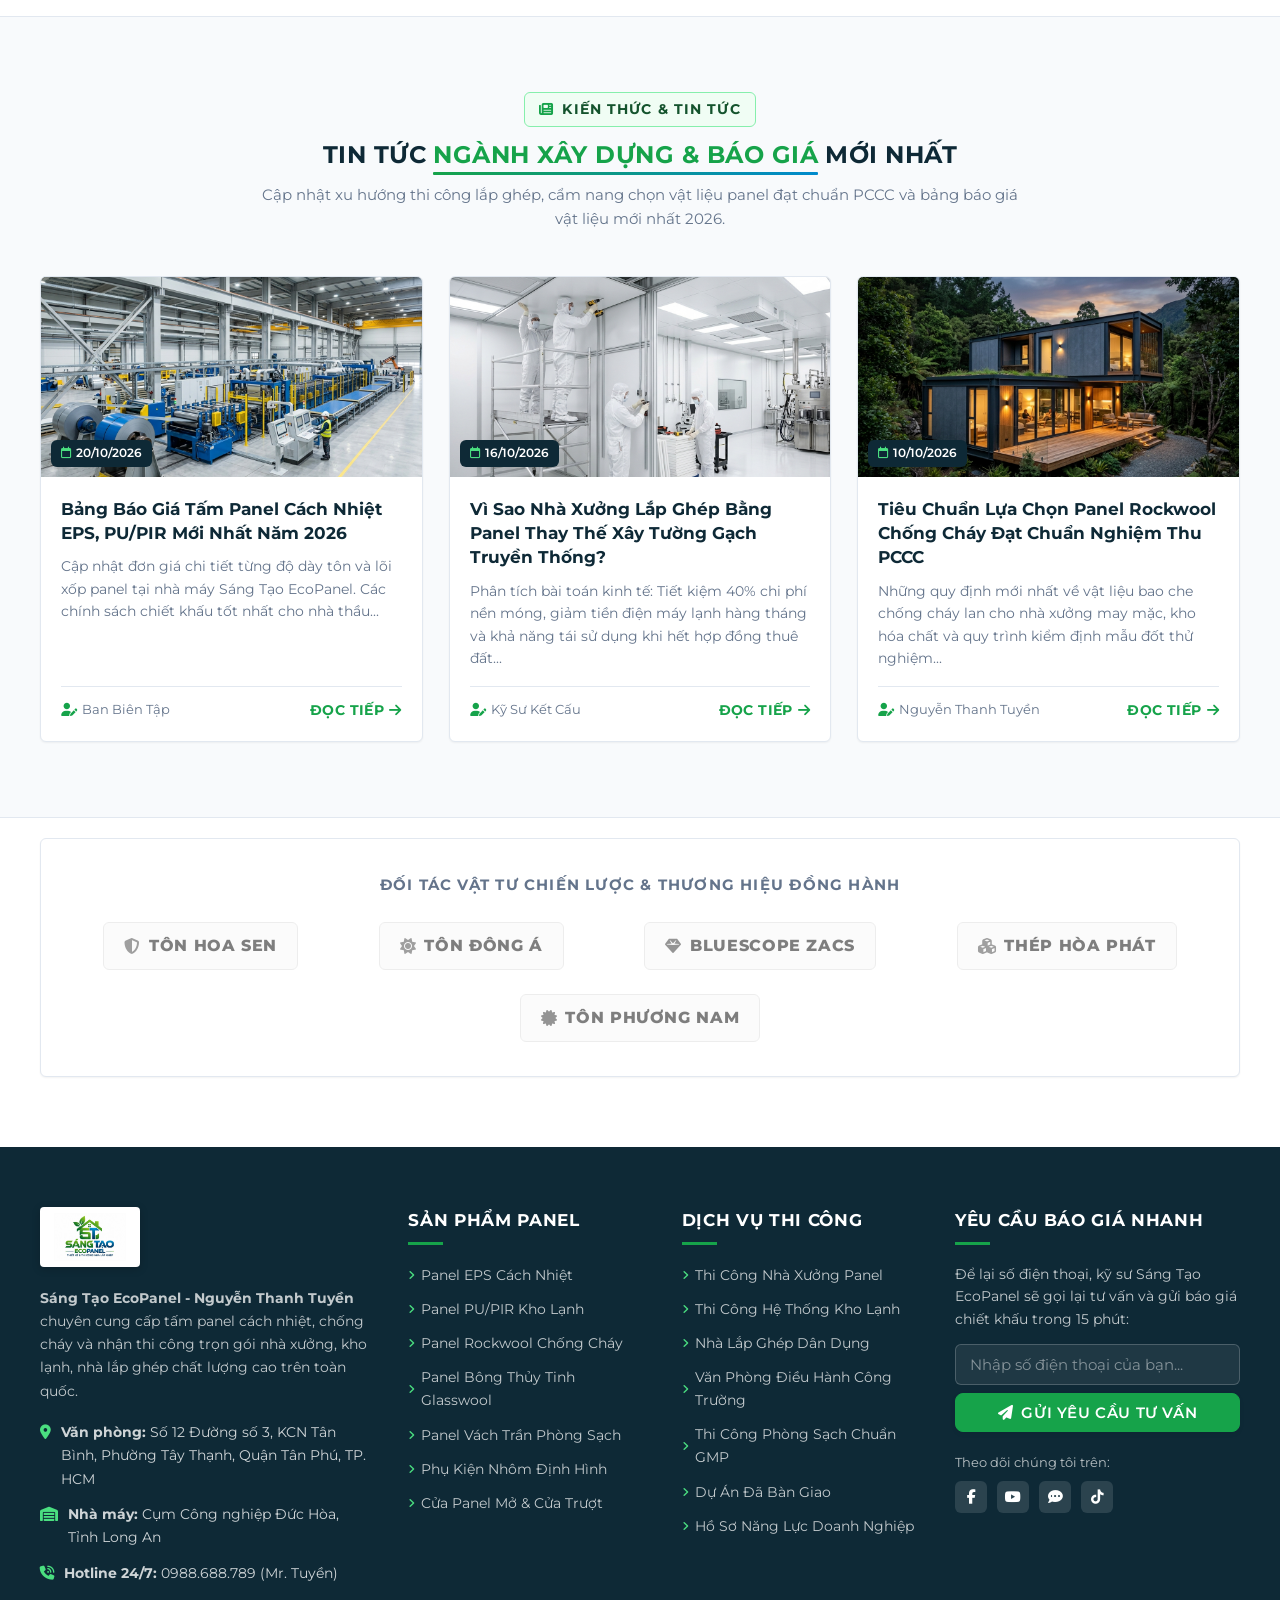
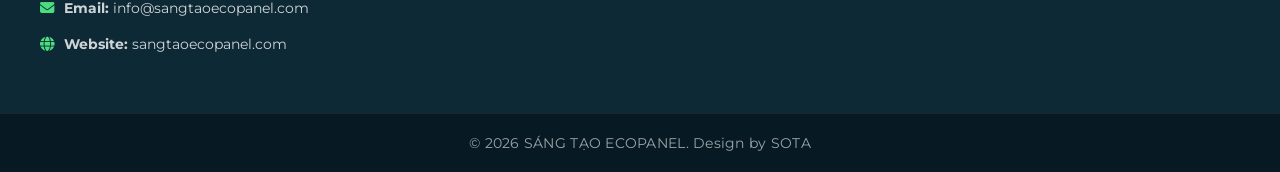
==== commit 3aca2b0f: "update: copyright to '© 2026 SÁNG TẠO ECOPANEL. Design by SOTA'" ====
--- a/index.html
+++ b/index.html
@@ -1530,7 +1530,7 @@
     <div class="container">
       <div class="footer-bottom-wrap" style="justify-content: center; text-align: center;">
         <div>
-          &copy; 2026 SÁNG TẠO ECOPANEL - NGUYỄN THANH TUYỀN. Design by SOTA
+          &copy; 2026 SÁNG TẠO ECOPANEL. Design by SOTA
         </div>
       </div>
     </div>
